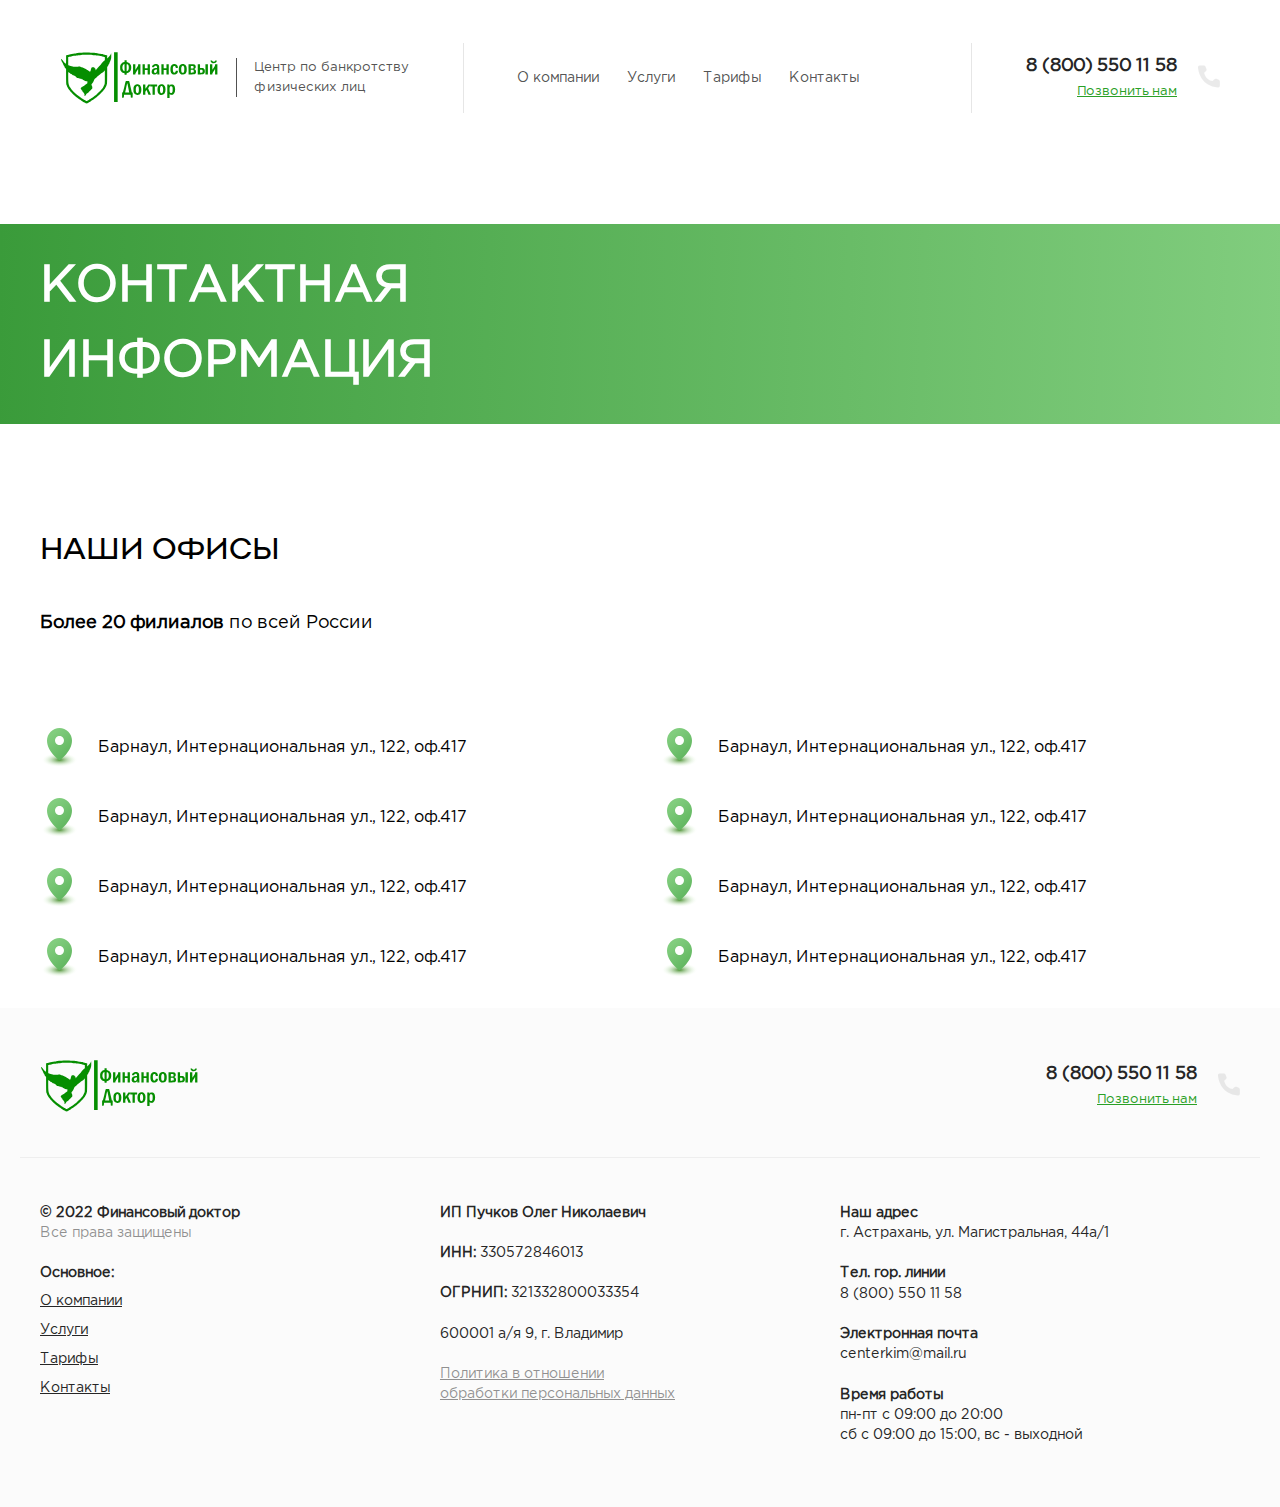
==== contacts.html @ b9d4ef0c "add new pages" ====
<!doctype html>
<html lang="ru">

<head>
    <meta charset="UTF-8">
    <meta name="viewport" content="width=device-width, user-scalable=no, initial-scale=1.0, maximum-scale=1.0, minimum-scale=1.0">
    <meta http-equiv="X-UA-Compatible" content="ie=edge">
    <link rel="stylesheet" href="css/style.css?_v=20221016235415">
    <link rel="stylesheet" href="css/fancybox.css?_v=20221016235415">
    <title>Главная</title>

</head>

<body>


    <div class="wrapper">
        <header class="header">
            <div class="header__container container">
                <a href="/" class="header__logo logo">
                    <img src="images/logo.svg" alt="">
                </a>
                <p class="header__label">Центр по банкротству
                    <br>физических лиц
                </p>
                <div class="header__menu menu">
                    <div class="menu__content">
                        <nav class="menu__body">
                            <ul class="menu__list">
                                <li class="menu__item">
                                    <a href="" class="menu__link">О компании</a>
                                </li>
                                <li class="menu__item">
                                    <a href="" class="menu__link">Услуги</a>
                                </li>
                                <li class="menu__item">
                                    <a href="" class="menu__link">Тарифы</a>
                                </li>
                                <li class="menu__item">
                                    <a href="" class="menu__link">Контакты</a>
                                </li>
                            </ul>
                        </nav>
                    </div>
                </div>
                <div class="header__phone phone" data-da=".menu__content,991.98,last">
                    <div class="phone__content">
                        <a href="tel:88005501158" class="phone__item">8 (800) 550 11 58</a>
                        <a href="" class="phone__callback">Позвонить нам</a>
                    </div>
                    <div class="phone__icon">
                        <svg>
                            <use xlink:href="images/icons/icons.svg#phone"></use>
                        </svg>
                    </div>
                </div>
                <button type="button" class="icon-menu">
                    <span></span>
                    <span></span>
                    <span></span>
                </button>
            </div>
        </header>

        <main class="page">
            <div class="intro">
                <div class="intro__body">
                    <div class="intro__container container">
                        <h1 class="intro__title">контактная
                            <br>информация
                        </h1>
                    </div>
                </div>
            </div>
            <section class="our-offices">
                <div class="our-offices__container container">
                    <h2 class="our-offices__title medium-title">НАШИ ОФИСЫ</h2>
                    <p class="our-offices__text">
                        <b>Более 20 филиалов</b> по всей России
                    </p>
                    <div class="our-offices__row">
                        <div class="our-offices__column">
                            <div class="our-offices__item item-our-offices">
                                <div class="item-our-offices__icon">
                                    <img src="images/icons/location.svg" alt="">
                                </div>
                                <p class="item-our-offices__text">Барнаул, Интернациональная ул., 122, оф.417</p>
                            </div>
                            <div class="our-offices__item item-our-offices">
                                <div class="item-our-offices__icon">
                                    <img src="images/icons/location.svg" alt="">
                                </div>
                                <p class="item-our-offices__text">Барнаул, Интернациональная ул., 122, оф.417</p>
                            </div>
                            <div class="our-offices__item item-our-offices">
                                <div class="item-our-offices__icon">
                                    <img src="images/icons/location.svg" alt="">
                                </div>
                                <p class="item-our-offices__text">Барнаул, Интернациональная ул., 122, оф.417</p>
                            </div>
                            <div class="our-offices__item item-our-offices">
                                <div class="item-our-offices__icon">
                                    <img src="images/icons/location.svg" alt="">
                                </div>
                                <p class="item-our-offices__text">Барнаул, Интернациональная ул., 122, оф.417</p>
                            </div>
                        </div>
                        <div class="our-offices__column">
                            <div class="our-offices__item item-our-offices">
                                <div class="item-our-offices__icon">
                                    <img src="images/icons/location.svg" alt="">
                                </div>
                                <p class="item-our-offices__text">Барнаул, Интернациональная ул., 122, оф.417</p>
                            </div>
                            <div class="our-offices__item item-our-offices">
                                <div class="item-our-offices__icon">
                                    <img src="images/icons/location.svg" alt="">
                                </div>
                                <p class="item-our-offices__text">Барнаул, Интернациональная ул., 122, оф.417</p>
                            </div>
                            <div class="our-offices__item item-our-offices">
                                <div class="item-our-offices__icon">
                                    <img src="images/icons/location.svg" alt="">
                                </div>
                                <p class="item-our-offices__text">Барнаул, Интернациональная ул., 122, оф.417</p>
                            </div>
                            <div class="our-offices__item item-our-offices">
                                <div class="item-our-offices__icon">
                                    <img src="images/icons/location.svg" alt="">
                                </div>
                                <p class="item-our-offices__text">Барнаул, Интернациональная ул., 122, оф.417</p>
                            </div>
                        </div>
                    </div>
                </div>
            </section>
        </main>
        <div class="footer">
            <div class="footer__top top-footer">
                <div class="top-footer__container container">
                    <a href="" class="top-footer__logo logo">
                        <img src="images/logo.svg" alt="">
                    </a>
                    <div class="top-footer__phone phone">
                        <div class="phone__content">
                            <a href="tel:88005501158" class="phone__item">8 (800) 550 11 58</a>
                            <a href="" class="phone__callback">Позвонить нам</a>
                        </div>
                        <div class="phone__icon">
                            <svg>
                                <use xlink:href="images/icons/icons.svg#phone"></use>
                            </svg>
                        </div>
                    </div>
                </div>
            </div>
            <div class="footer__main main-footer">
                <div class="main-footer__container container">
                    <div class="main-footer__column">
                        <p class="main-footer__copy">
                            <span>© 2022 Финансовый доктор</span>
                            <br>
                            Все права защищены
                        </p>
                        <div class="main-footer__menu menu-footer">
                            <div class="menu-footer__label">Основное:</div>
                            <ul class="menu-footer__list">
                                <li class="menu-footer__item">
                                    <a href="" class="menu-footer__link">О компании</a>
                                </li>
                                <li class="menu-footer__item">
                                    <a href="" class="menu-footer__link">Услуги</a>
                                </li>
                                <li class="menu-footer__item">
                                    <a href="" class="menu-footer__link">Тарифы</a>
                                </li>
                                <li class="menu-footer__item">
                                    <a href="" class="menu-footer__link">Контакты</a>
                                </li>
                            </ul>
                        </div>
                    </div>
                    <div class="main-footer__column">
                        <div class="main-footer__info main-footer__info_column info-footer">
                            <div class="info-footer__item info-footer__item_visible">
                                <span>ИП Пучков Олег Николаевич</span>
                            </div>
                            <div class="info-footer__items">
                                <div class="info-footer__item info-footer__item_visible">
                                    <span>ИНН:</span> 330572846013
                                </div>
                                <div class="info-footer__item info-footer__item_visible">
                                    <span>ОГРНИП:</span> 321332800033354
                                </div>
                            </div>
                            <div class="info-footer__item info-footer__item_visible">600001 а/я 9, г. Владимир</div>
                            <a href="" class="info-footer__politics">Политика в отношении
                                <br>обработки персональных данных
                            </a>
                        </div>
                    </div>
                    <div class="main-footer__column">
                        <div class="main-footer__info info-footer">
                            <div class="info-footer__column">
                                <div class="info-footer__item">
                                    <span>Наш адрес</span>
                                    <br>
                                    г. Астрахань, ул. Магистральная, 44а/1
                                </div>
                                <div class="info-footer__item">
                                    <span>Тел. гор. линии</span>
                                    <br>
                                    8 (800) 550 11 58
                                </div>
                            </div>

                            <div class="info-footer__column">
                                <div class="info-footer__item">
                                    <span>Электронная почта</span>
                                    <br>
                                    centerkim@mail.ru
                                </div>
                                <div class="info-footer__item">
                                    <span>Время работы</span>
                                    <br>
                                    пн-пт с 09:00 до 20:00
                                    <br>
                                    сб с 09:00 до 15:00, вс - выходной
                                </div>
                            </div>


                        </div>
                    </div>
                </div>

            </div>
        </div>

    </div>
    <div class="overlay">
        <div class="modal" data-modal="personal-data">
            <div class="modal__wrapper">
                <div class="modal__close modal-close">
                    <span></span>
                </div>
                <div class="modal__content">
                    <h4 class="modal__title title title">Заполните ваши персональные
                        <br>контактные данные
                    </h4>
                    <div class="modal__phone phone-modal">
                        <div class="phone-modal__image">
                            <img src="images/popup/phone.png" alt="">
                        </div>
                        <p class="phone-modal__text">и наш менеджер свяжется с вами для уточнения деталей</p>
                    </div>
                    <form action="#" class="modal__form form-modal">
                        <div class="form-modal__input input">
                            <div class="input__icon">
                                <svg>
                                    <use xlink:href="images/icons/icons.svg#user"></use>
                                </svg>
                            </div>
                            <input placeholder="Ваше имя" type="text">
                        </div>
                        <div class="form-modal__input input">
                            <div class="input__icon">
                                <svg>
                                    <use xlink:href="images/icons/icons.svg#phone"></use>
                                </svg>
                            </div>
                            <input placeholder="Ваш телефон" type="tel">
                        </div>
                        <button type="submit" class="form-modal__button button">Оставить заявку</button>
                        <label class="form-modal__checkbox checkbox">
                            <input type="checkbox">
                            <span>Нажимая на кнопку, вы соглашаетесь на бработку персональных данных.</span>
                        </label>

                    </form>
                </div>
            </div>

        </div>
    </div>
    <script src="js/script.js?_v=20221016235415"></script>
</body>

</html>
---- css/style.css ----
body {
  font-size: 16px;
  color: #262626;
  font-family: "Gotham Pro";
  background: #fff;
}

body.lock {
  overflow: hidden;
}

.wrapper {
  display: -webkit-box;
  display: -ms-flexbox;
  display: flex;
  -webkit-box-orient: vertical;
  -webkit-box-direction: normal;
  -ms-flex-direction: column;
  flex-direction: column;
  min-height: 100%;
}

.stroke svg {
  fill: none !important;
}

.container {
  max-width: 1240px;
  margin: 0 auto;
  padding-left: 20px;
  padding-right: 20px;
}

.header,
.footer {
  -webkit-box-flex: 0;
  -ms-flex: 0 0 auto;
  flex: 0 0 auto;
}

.page {
  -webkit-box-flex: 1;
  -ms-flex: 1 1 auto;
  flex: 1 1 auto;
  overflow: hidden;
}

*::-moz-selection {
  background: #2AA026;
  color: #fff;
}

*::selection {
  background: #2AA026;
  color: #fff;
}

img {
  pointer-events: none;
}

.fancybox__content :focus:not(.carousel__button.is-close) {
  outline: none !important;
}

@font-face {
  font-family: "Copyright House Industries";
  src: local("CopyrightHouseIndustries"), url("../fonts/CopyrightHouseIndustries.woff2") format("woff2"), url("../fonts/CopyrightHouseIndustries.woff") format("woff");
  font-weight: 400;
  font-style: normal;
  font-display: swap;
}

@font-face {
  font-family: "Gotham Pro";
  src: local("GothamPro-Bold"), url("../fonts/GothamPro-Bold.woff2") format("woff2"), url("../fonts/GothamPro-Bold.woff") format("woff");
  font-weight: 400;
  font-style: normal;
  font-display: swap;
}

@font-face {
  font-family: "Gotham Pro";
  src: local("GothamPro-Medium"), url("../fonts/GothamPro-Medium.woff2") format("woff2"), url("../fonts/GothamPro-Medium.woff") format("woff");
  font-weight: 400;
  font-style: normal;
  font-display: swap;
}

@font-face {
  font-family: "Gotham Pro";
  src: local("GothamPro-Regular"), url("../fonts/GothamPro-Regular.woff2") format("woff2"), url("../fonts/GothamPro-Regular.woff") format("woff");
  font-weight: 400;
  font-style: normal;
  font-display: swap;
}

@font-face {
  font-family: "NAMU";
  src: local("NAMU-1850"), url("../fonts/NAMU-1850.woff2") format("woff2"), url("../fonts/NAMU-1850.woff") format("woff");
  font-weight: 400;
  font-style: normal;
  font-display: swap;
}

* {
  padding: 0;
  margin: 0;
  border: 0;
}

*,
*:before,
*:after {
  -webkit-box-sizing: border-box;
  box-sizing: border-box;
}

:focus,
:active {
  outline: none;
}

a:focus,
a:active {
  outline: none;
}

nav,
footer,
header,
aside {
  display: block;
}

html,
body {
  height: 100%;
  width: 100%;
  font-size: 100%;
  line-height: 1;
  font-size: 14px;
  -ms-text-size-adjust: 100%;
  -moz-text-size-adjust: 100%;
  -webkit-text-size-adjust: 100%;
}

input,
button,
textarea {
  font-family: inherit;
}

input::-ms-clear {
  display: none;
}

button {
  cursor: pointer;
  background: none;
}

button::-moz-focus-inner {
  padding: 0;
  border: 0;
}

a,
a:visited {
  text-decoration: none;
}

a:hover {
  text-decoration: none;
}

ul li {
  list-style: none;
}

img {
  vertical-align: top;
}

h1,
h2,
h3,
h4,
h5,
h6 {
  font-size: inherit;
  font-weight: 400;
}

a {
  color: inherit;
}

.button {
  display: -webkit-inline-box;
  display: -ms-inline-flexbox;
  display: inline-flex;
  -webkit-box-align: center;
  -ms-flex-align: center;
  align-items: center;
  -webkit-box-pack: center;
  -ms-flex-pack: center;
  justify-content: center;
  text-align: center;
  -webkit-box-shadow: inset 0px -2.87572px 10.7839px rgba(255, 255, 255, 0.1), inset 2.87572px 0px 10.7839px rgba(255, 255, 255, 0.1), inset -2.87572px 0px 10.7839px rgba(255, 255, 255, 0.1), inset 0px 2.87572px 10.7839px rgba(255, 255, 255, 0.1), 0 8px 0 #47A346;
  box-shadow: inset 0px -2.87572px 10.7839px rgba(255, 255, 255, 0.1), inset 2.87572px 0px 10.7839px rgba(255, 255, 255, 0.1), inset -2.87572px 0px 10.7839px rgba(255, 255, 255, 0.1), inset 0px 2.87572px 10.7839px rgba(255, 255, 255, 0.1), 0 8px 0 #47A346;
  text-transform: uppercase;
  min-height: 96px;
  position: relative;
  border-radius: 10px;
  padding: 0 51px;
  font-size: 16px;
  line-height: 15px;
  position: relative;
  color: #FFFFFF;
  -webkit-transition: all 0.3s ease 0s;
  transition: all 0.3s ease 0s;
}

.button span {
  position: relative;
  z-index: 3;
}

.button::before {
  content: "";
  border-radius: 10px;
  -webkit-transition: all 0.4s ease 0s;
  transition: all 0.4s ease 0s;
  position: absolute;
  top: 0;
  left: 0;
  width: 100%;
  height: 100%;
  background: linear-gradient(152.78deg, #81CD7E 16.98%, #3A9B3A 107.2%);
}

.button_big {
  padding: 0 50px;
}

.button_small {
  min-height: 70px;
}

.text {
  line-height: 145%;
}

.text p {
  line-height: 145%;
}

.text b {
  font-weight: 700;
}

.title {
  font-size: 40px;
  line-height: 140%;
  font-weight: 700;
}

.medium-title {
  font-family: "NAMU";
  font-size: 30px;
  text-transform: uppercase;
  line-height: 150%;
  color: #000000;
}

.top-block {
  text-align: center;
}

.top-block__title {
  display: inline-block;
  line-height: 135%;
  font-weight: 700;
  font-size: 40px;
  margin-bottom: 16px;
}

.top-block__title b {
  font-weight: 400;
  font-size: 50px;
  font-family: "Copyright House Industries";
  color: #2AA026;
}

.top-block__title span {
  position: relative;
  display: inline-block;
}

.top-block__title span::before,
.top-block__title span::after {
  content: "";
  width: 93px;
  height: 2px;
  position: absolute;
  top: calc(50% - 1px);
  background: rgba(42, 160, 38, 0.2);
}

.top-block__title span::before {
  left: -39px;
  -webkit-transform: translate(-100%, 0);
  transform: translate(-100%, 0);
}

.top-block__title span::after {
  right: -39px;
  -webkit-transform: translate(100%, 0);
  transform: translate(100%, 0);
}

.top-block__title_left span::before {
  display: none;
}

.top-block__title_left span::after {
  width: 162px !important;
  -webkit-transform: translate(100%, 0) !important;
  transform: translate(100%, 0) !important;
  right: -18px !important;
  left: auto !important;
}

.top-block__description {
  font-size: 18px;
  line-height: 150%;
}

.logo img {
  width: 159px;
  height: 52px;
  -o-object-fit: contain;
  object-fit: contain;
}

.phone {
  display: -webkit-inline-box;
  display: -ms-inline-flexbox;
  display: inline-flex;
  -webkit-box-align: center;
  -ms-flex-align: center;
  align-items: center;
}

.phone__content {
  display: -webkit-box;
  display: -ms-flexbox;
  display: flex;
  -webkit-box-orient: vertical;
  -webkit-box-direction: normal;
  -ms-flex-direction: column;
  flex-direction: column;
  -webkit-box-align: end;
  -ms-flex-align: end;
  align-items: flex-end;
  margin-right: 20px;
}

.phone__item {
  display: inline-block;
  font-size: 18px;
  font-weight: 700;
  margin-bottom: 10px;
  -webkit-transition: all 0.3s ease 0s;
  transition: all 0.3s ease 0s;
}

.phone__callback {
  font-size: 13px;
  text-decoration: underline;
  color: #2AA026;
}

.phone__icon svg {
  width: 23px;
  height: 23px;
  opacity: 0.3;
  fill: rgba(38, 38, 38, 0.3);
}

.header__container {
  background: #fff;
  border-radius: 10px;
  min-height: 115px;
  display: -webkit-box;
  display: -ms-flexbox;
  display: flex;
  -webkit-box-align: center;
  -ms-flex-align: center;
  align-items: center;
  position: absolute;
  top: 20px;
  left: 50%;
  -webkit-transform: translate(-50%, 0);
  transform: translate(-50%, 0);
  z-index: 35;
  width: calc(100% - 40px);
  height: auto;
}

.header__logo {
  position: relative;
  z-index: 50;
  margin-right: 17px;
}

.header__phone {
  position: relative;
  z-index: 30;
}

.menu__link {
  font-size: 14px;
  -webkit-transition: all 0.3s ease 0s;
  transition: all 0.3s ease 0s;
  color: rgba(38, 38, 38, 0.8);
}

.icon-menu {
  display: none;
}

.advantages {
  margin-bottom: 106px;
  position: relative;
  z-index: 30;
}

.advantages__item {
  padding: 25px 30px;
  background: #FFFFFF;
  border-radius: 10px 10px 0px 0px;
}

.advantages__title {
  font-size: 18px;
  line-height: 150%;
  margin-bottom: 9px;
  font-weight: 700;
  background: url("../images/icons/lines.svg") 0 50% no-repeat;
  background-size: 19px 13px;
  padding-left: 31px;
}

.steps {
  position: relative;
}

.steps::before {
  content: "";
  position: absolute;
  top: 150px;
  left: 0;
  z-index: 5;
  width: 100%;
  height: 280px;
  background: -webkit-gradient(linear, left top, left bottom, from(#FFFFFF), to(rgba(255, 255, 255, 0)));
  background: linear-gradient(180deg, #FFFFFF 0%, rgba(255, 255, 255, 0) 100%);
  -webkit-transform: matrix(1, 0, 0, -1, 0, 0);
  transform: matrix(1, 0, 0, -1, 0, 0);
}

.steps__container {
  max-width: 1640px;
  position: relative;
  z-index: 6;
  border-radius: 10px;
  background: #FBFBFB;
  padding-top: 100px;
}

.steps__top {
  margin-bottom: 60px;
}

.steps__top .top-block__description {
  max-width: 746px;
  margin: 0 auto;
}

.steps__item {
  padding-left: 24px;
  padding-right: 24px;
  margin-bottom: 73px;
}

.item-steps {
  -webkit-box-flex: 0;
  -ms-flex: 0 1 20%;
  flex: 0 1 20%;
  min-width: 220px;
  text-align: center;
}

.item-steps__icon {
  margin: 0 auto 20px auto;
  width: 100px;
  overflow: hidden;
  height: 100px;
  border-radius: 10px;
  background: linear-gradient(145.62deg, #81CD7E 20.31%, #3A9B3A 161.24%);
  -webkit-box-shadow: inset 0px -4px 15px rgba(255, 255, 255, 0.1), inset 4px 0px 15px rgba(255, 255, 255, 0.1), inset -4px 0px 15px rgba(255, 255, 255, 0.1), inset 0px 4px 15px rgba(255, 255, 255, 0.1);
  box-shadow: inset 0px -4px 15px rgba(255, 255, 255, 0.1), inset 4px 0px 15px rgba(255, 255, 255, 0.1), inset -4px 0px 15px rgba(255, 255, 255, 0.1), inset 0px 4px 15px rgba(255, 255, 255, 0.1);
}

.item-steps__icon img {
  width: 100px;
  height: 100px;
  -o-object-fit: cover;
  object-fit: cover;
}

.item-steps__number {
  font-size: 18px;
  line-height: 150%;
  margin-bottom: 5px;
  font-weight: 700;
}

.item-steps__text {
  margin: 0 auto;
  max-width: 205px;
}

.bottom-steps {
  margin: 0 auto;
  padding: 65px 46px 39px;
  text-align: center;
  background: #F7F7F7;
}

.bottom-steps::before {
  content: "";
  position: absolute;
  border-radius: 5px;
  background: #FBFBFB;
  width: 81px;
  height: 82px;
  top: 0;
  left: 50%;
  -webkit-transform: translate(-50%, -50%);
  transform: translate(-50%, -50%);
}

.bottom-steps__icon {
  width: 60px;
  height: 60px;
  display: -webkit-inline-box;
  display: -ms-inline-flexbox;
  display: inline-flex;
  -webkit-box-pack: center;
  -ms-flex-pack: center;
  justify-content: center;
  -webkit-box-align: center;
  -ms-flex-align: center;
  align-items: center;
  position: absolute;
  z-index: 2;
  left: 50%;
  top: 0;
  -webkit-transform: translate(-50%, -50%);
  transform: translate(-50%, -50%);
  border-radius: 5px;
  background: linear-gradient(145.62deg, #81CD7E 20.31%, #3A9B3A 161.24%);
}

.bottom-steps__icon svg {
  color: #fff;
  width: 27px;
  height: 28px;
}

.bottom-steps__title {
  font-size: 20px;
  line-height: 140%;
  font-family: "NAMU";
  margin-bottom: 12px;
}

.bottom-steps__text {
  line-height: 150%;
  max-width: 533px;
  margin: 0 auto;
}

.location {
  position: relative;
}

.location__container {
  padding-top: 145px;
}

.location__top {
  margin-bottom: 50px;
}

.location__top .top-block__description {
  max-width: 557px;
  margin: 0 auto;
}

.location__top .top-block__title span::before,
.location__top .top-block__title span::after {
  top: 66px;
}

.location__top .top-block__title span::before {
  left: 32px;
}

.location__top .top-block__title span::after {
  right: 32px;
}

.location__map {
  margin-bottom: 30px;
}

.location__map img {
  width: 100%;
  height: auto;
}

.location__item {
  -webkit-box-flex: 0;
  -ms-flex: 0 1 250px;
  flex: 0 1 250px;
  min-height: 300px;
}

.item-location__body {
  min-height: 300px;
  position: relative;
  padding-top: 55px;
  background: #F9F9F9;
  height: 100%;
  text-align: center;
  border-radius: 10px;
}

.item-location__body::before {
  content: "";
  position: absolute;
  top: 0;
  width: 60px;
  height: 60px;
  left: 50%;
  background: #fff;
  border-radius: 2px;
  -webkit-transform: translate(-50%, -50%);
  transform: translate(-50%, -50%);
}

.item-location__icon {
  position: absolute;
  left: 50%;
  top: 0;
  -webkit-transform: translate(-50%, -50%);
  transform: translate(-50%, -50%);
  width: 44px;
  height: 44px;
  background: #FCFCFC;
  border-radius: 2px;
  display: -webkit-inline-box;
  display: -ms-inline-flexbox;
  display: inline-flex;
  -webkit-box-pack: center;
  -ms-flex-pack: center;
  justify-content: center;
  -webkit-box-align: center;
  -ms-flex-align: center;
  align-items: center;
}

.item-location__icon img {
  width: 27px;
  height: 27px;
}

.item-location__label {
  text-transform: uppercase;
  opacity: 0.3;
  line-height: 150%;
  margin-bottom: 10px;
  font-size: 15px;
}

.item-location__number {
  font-family: "Copyright House Industries";
  font-size: 60px;
  font-size: 60px;
  color: #2AA026;
  display: inline-block;
  margin-bottom: 1px;
  position: relative;
}

.item-location__number::before,
.item-location__number::after {
  content: "";
  position: absolute;
  background: rgba(42, 160, 38, 0.2);
  top: 50%;
  -webkit-transform: translate(0, -50%);
  transform: translate(0, -50%);
  height: 1px;
  width: 33px;
}

.item-location__number::before {
  left: -21px;
  -webkit-transform: translate(-100%, -50%);
  transform: translate(-100%, -50%);
}

.item-location__number::after {
  -webkit-transform: translate(100%, -50%);
  transform: translate(100%, -50%);
  right: -21px;
}

.item-location__text {
  line-height: 150%;
  font-size: 18px;
  font-size: 18px;
}

.footer {
  background: #FBFBFB;
  position: relative;
  z-index: 7;
  padding: 52px 0 42px 0;
}

.footer__top {
  margin-bottom: 45px;
}

.top-footer__container {
  padding-bottom: 45px;
  border-bottom: 1px solid rgba(0, 0, 0, 0.05);
}

.top-footer__logo {
  display: inline-block;
}

.main-footer__copy {
  color: rgba(38, 38, 38, 0.5);
  margin-bottom: 30px;
  line-height: 145%;
}

.main-footer__copy span {
  font-weight: 700;
  opacity: 1;
  color: #262626;
}

.main-footer__info_column {
  -webkit-box-orient: vertical;
  -webkit-box-direction: normal;
  -ms-flex-direction: column;
  flex-direction: column;
}

.menu-footer__label {
  line-height: 145%;
  font-weight: 700;
  margin-bottom: 10px;
}

.menu-footer__item {
  margin-bottom: 15px;
}

.menu-footer__item:last-child {
  margin: 0;
}

.menu-footer__link {
  text-decoration: underline;
}

.info-footer__item {
  margin-bottom: 20px;
  line-height: 145%;
}

.info-footer__item span {
  font-weight: 700;
}

.info-footer__items {
  margin-bottom: 20px;
}

.info-footer__items:last-child {
  margin: 0;
}

.info-footer__politics {
  color: rgba(38, 38, 38, 0.5);
  text-decoration: underline;
  line-height: 145%;
}

.debts__container {
  background: #FBFBFB;
  padding-top: 150px;
  padding-bottom: 120px;
  border-radius: 10px;
  max-width: 1640px;
}

.debts__body {
  max-width: 1240px;
  margin: 0 auto;
}

.debts__top {
  position: relative;
  display: -webkit-box;
  display: -ms-flexbox;
  display: flex;
  -webkit-box-pack: justify;
  -ms-flex-pack: justify;
  justify-content: space-between;
  margin-bottom: 120px;
}

.debts__label {
  font-family: "Copyright House Industries";
  font-style: normal;
  font-weight: 400;
  font-size: 20px;
  line-height: 24px;
  color: #2AA026;
}

.debts__action {
  -ms-flex-item-align: start;
  align-self: flex-start;
  display: -webkit-box;
  display: -ms-flexbox;
  display: flex;
}

.debts__button {
  -ms-flex-item-align: start;
  align-self: flex-start;
}

.debts__column {
  -webkit-box-flex: 0;
  -ms-flex: 0 1 33.333%;
  flex: 0 1 33.333%;
}

.item-debts__body {
  background: #fff;
  position: relative;
  height: 100%;
  padding-top: 80px;
  padding-bottom: 10px;
}

.item-debts__image {
  -webkit-transform: translate(0, -50%);
  transform: translate(0, -50%);
  position: absolute;
  top: 0;
  left: 56px;
  width: 200px;
  height: 100px;
  border-radius: 100px;
  background: #EEF4F9;
  margin-bottom: 27px;
}

.item-debts__image img {
  position: absolute;
  right: 0;
  bottom: 0;
  width: auto;
  height: auto;
}

.item-debts__text {
  line-height: 150%;
  font-size: 22px;
  padding-left: 31px;
  background: url("../images/icons/lines.svg") 0 6px no-repeat;
  background-size: 19px 13px;
  font-weight: 700;
  margin-left: 56px;
  text-align: left;
}

.results__container {
  text-align: center;
  padding-top: 150px;
  padding-bottom: 90px;
}

.results__top {
  text-align: center;
  display: inline-block;
  position: relative;
  margin-bottom: 90px;
  margin-bottom: 90px;
}

.results__description {
  font-size: 18px;
  line-height: 150%;
}

.results__items {
  display: -webkit-box;
  display: -ms-flexbox;
  display: flex;
}

.results__item {
  margin-bottom: 78px;
}

.item-results {
  text-align: left;
}

.item-results__body {
  position: relative;
  width: 290px;
  padding: 25px 42px 38px;
  background: #FBFBFB;
  border-radius: 10px;
}

.item-results__number {
  position: absolute;
  right: 34px;
  top: 0;
  -webkit-transform: translate(0, -50%);
  transform: translate(0, -50%);
  min-width: 66px;
  min-height: 66px;
  display: -webkit-inline-box;
  display: -ms-inline-flexbox;
  display: inline-flex;
  -webkit-box-pack: center;
  -ms-flex-pack: center;
  justify-content: center;
  -webkit-box-align: center;
  -ms-flex-align: center;
  align-items: center;
  color: #fff;
  text-align: center;
  border-radius: 5px;
  font-family: "Copyright House Industries";
  font-size: 42px;
  line-height: 140%;
  background: linear-gradient(145.62deg, #81CD7E 20.31%, #3A9B3A 161.24%);
  -webkit-box-shadow: inset 0px -4px 15px rgba(255, 255, 255, 0.1), inset 4px 0px 15px rgba(255, 255, 255, 0.1), inset -4px 0px 15px rgba(255, 255, 255, 0.1), inset 0px 4px 15px rgba(255, 255, 255, 0.1);
  box-shadow: inset 0px -4px 15px rgba(255, 255, 255, 0.1), inset 4px 0px 15px rgba(255, 255, 255, 0.1), inset -4px 0px 15px rgba(255, 255, 255, 0.1), inset 0px 4px 15px rgba(255, 255, 255, 0.1);
}

.item-results__title {
  line-height: 150%;
  font-size: 18px;
  font-weight: 700;
  margin-bottom: 15px;
}

.main-block__body {
  min-height: 896px;
  background: url("../images/intro/bg.jpg") 0 bottom/cover no-repeat;
}

.main-block__container {
  min-height: 896px;
  position: relative;
  padding-top: 135px;
  padding-bottom: 300px;
  display: -webkit-box;
  display: -ms-flexbox;
  display: flex;
  -webkit-box-orient: vertical;
  -webkit-box-direction: normal;
  -ms-flex-direction: column;
  flex-direction: column;
}

.main-block__content {
  max-width: 600px;
  -webkit-box-flex: 1;
  -ms-flex: 1 1 auto;
  flex: 1 1 auto;
}

.main-block__title {
  margin-bottom: 30px;
  font-weight: 700;
  line-height: 140%;
  font-size: 50px;
}

.main-block__title span {
  font-family: "Copyright House Industries";
  font-weight: 400;
  font-size: 55px;
  color: #2AA026;
}

.main-block__title::after {
  content: "";
  display: inline-block;
  width: 263px;
  background: rgba(42, 160, 38, 0.16);
  height: 3px;
  position: relative;
  bottom: 10px;
  margin-left: 19px;
}

.main-block__save {
  margin-bottom: 38px;
}

.main-block__button {
  margin-bottom: 27px;
}

.main-block__label {
  font-size: 15px;
  line-height: 155%;
  color: rgba(50, 50, 50, 0.7);
}

.main-block__label span {
  -webkit-text-decoration-line: underline;
  text-decoration-line: underline;
}

.main-block__image {
  position: absolute;
  bottom: 0;
  right: -30px;
  width: 1035px;
  height: 850px;
}

.main-block__image img {
  width: 100%;
  height: 100%;
  -o-object-fit: contain;
  object-fit: contain;
}

.save-main-block {
  display: -webkit-box;
  display: -ms-flexbox;
  display: flex;
  -webkit-box-align: center;
  -ms-flex-align: center;
  align-items: center;
}

.save-main-block__image img {
  width: 150px;
  height: auto;
}

.save-main-block__text {
  line-height: 150%;
  font-size: 18px;
}

.problem {
  position: relative;
  overflow: hidden;
}

.problem::before {
  content: "";
  position: absolute;
  bottom: -330px;
  left: 0;
  height: 550px;
  width: 100%;
  background: url("../images/problem/bushes.png") 0 -80px no-repeat;
  background-size: cover;
  z-index: 4;
}

.problem__container {
  position: relative;
  z-index: 3;
}

.problem__phone {
  background: url("../images/problem/phone.png") 0 0/contain no-repeat;
  position: absolute;
  left: 38%;
  bottom: -450px;
  width: 800px;
  height: 1000px;
}

.problem__container {
  padding-bottom: 127px;
}

.problem__play {
  position: relative;
  width: 100%;
  height: 100%;
}

.problem__play span {
  position: relative;
  width: 100%;
  height: 100%;
  display: block;
}

.problem__play span::before {
  -webkit-transition: all 0.3s ease 0s;
  transition: all 0.3s ease 0s;
  content: "";
  width: 428px;
  height: 428px;
  position: absolute;
  top: -69px;
  left: 58px;
  -webkit-transform: translate(-50%, -50%);
  transform: translate(-50%, -50%);
  border-radius: 50%;
  border: 1px solid rgba(42, 160, 38, 0.1);
  z-index: 4;
}

.problem__play span::after {
  -webkit-transition: all 0.3s ease 0s;
  transition: all 0.3s ease 0s;
  content: "";
  width: 246px;
  height: 256px;
  position: absolute;
  top: -69px;
  left: 58px;
  -webkit-transform: translate(-50%, -50%);
  transform: translate(-50%, -50%);
  border-radius: 50%;
  border: 1px solid rgba(42, 160, 38, 0.1);
  z-index: 4;
}

.problem__play a {
  width: 428px;
  height: 428px;
  position: absolute;
  -webkit-transform: translate(-50%, -50%);
  transform: translate(-50%, -50%);
  left: 59%;
  top: 45%;
}

.problem__play a::before {
  -webkit-transition: all 0.3s ease 0s;
  transition: all 0.3s ease 0s;
  content: "";
  display: inline-block;
  background: url("../images/problem/play.png") 0 0/contain no-repeat;
  width: 130px;
  height: 130px;
  -o-object-fit: contain;
  object-fit: contain;
}

.problem__content {
  position: relative;
  z-index: 4;
  max-width: 450px;
}

.problem__top {
  text-align: left;
}

.problem__text p {
  font-size: 18px;
  line-height: 160%;
  margin-bottom: 15px;
}

.problem__text p:last-child {
  margin: 0;
}

.block-problem {
  max-width: 311px;
  width: 100%;
  background: #FCFCFC;
  border-radius: 10px;
  position: relative;
  z-index: 4;
  margin-left: 20px;
}

.block-problem__text {
  padding: 28px 34px 0;
  margin-bottom: 5px;
  font-size: 18px;
  line-height: 160%;
}

.block-problem__image img {
  width: 279px;
  height: 258px;
  -o-object-fit: contain;
  object-fit: contain;
}

.new-life {
  position: relative;
  z-index: 7;
}

.new-life__body {
  position: relative;
  margin: -38px auto 0 auto;
  border-radius: 10px;
  max-width: 1640px;
  padding: 120px 20px;
  background: url("../images/new-life/book.png") left bottom/78% auto no-repeat #FBFBFB;
}

.block-new-life__top .top-block__title {
  font-family: "NAMU";
  font-weight: 400;
  margin-bottom: 25px;
}

.block-new-life__top .top-block__title {
  max-width: 517px;
}

.block-new-life__bottom {
  display: -webkit-box;
  display: -ms-flexbox;
  display: flex;
  -webkit-box-align: center;
  -ms-flex-align: center;
  align-items: center;
}

.block-new-life__image {
  -webkit-box-flex: 0;
  -ms-flex: 0 0 220px;
  flex: 0 0 220px;
  width: 220px;
  -ms-flex-item-align: start;
  align-self: flex-start;
  height: 88px;
  background: #EEF4F9;
  border-radius: 100px;
  display: -webkit-box;
  display: -ms-flexbox;
  display: flex;
  margin-right: 24px;
  -webkit-box-pack: end;
  -ms-flex-pack: end;
  justify-content: flex-end;
}

.block-new-life__image img {
  max-width: 100%;
  height: auto;
}

.block-new-life__text {
  font-size: 18px;
  line-height: 150%;
  max-width: 220px;
}

.abilities-new-life__title {
  font-size: 18px;
  line-height: 150%;
  font-weight: 700;
  text-transform: uppercase;
  margin-bottom: 20px;
}

.abilities-new-life__items {
  margin-bottom: 50px;
}

.abilities-new-life__item {
  display: -webkit-box;
  display: -ms-flexbox;
  display: flex;
  -webkit-box-align: center;
  -ms-flex-align: center;
  align-items: center;
  padding: 10px;
  border-radius: 10px;
  margin-bottom: 20px;
}

.abilities-new-life__item:last-child {
  margin: 0;
}

.abilities-new-life__item:nth-child(odd) {
  background: #fff;
}

.abilities-new-life__icon {
  -webkit-box-flex: 0;
  -ms-flex: 0 0 58px;
  flex: 0 0 58px;
  width: 58px;
  height: 58px;
  margin-right: 18px;
  background: linear-gradient(145.62deg, #81CD7E 20.31%, #3A9B3A 161.24%);
  -webkit-box-shadow: inset 0px -4px 15px rgba(255, 255, 255, 0.1), inset 4px 0px 15px rgba(255, 255, 255, 0.1), inset -4px 0px 15px rgba(255, 255, 255, 0.1), inset 0px 4px 15px rgba(255, 255, 255, 0.1);
  box-shadow: inset 0px -4px 15px rgba(255, 255, 255, 0.1), inset 4px 0px 15px rgba(255, 255, 255, 0.1), inset -4px 0px 15px rgba(255, 255, 255, 0.1), inset 0px 4px 15px rgba(255, 255, 255, 0.1);
  border-radius: 5px;
}

.abilities-new-life__icon img {
  max-width: 100%;
  height: auto;
}

.abilities-new-life__button {
  margin-bottom: 23px;
}

.abilities-new-life__label {
  font-size: 14px;
  line-height: 155%;
}

.beginning {
  position: relative;
  min-height: 600px;
}

.beginning::before {
  content: "";
  position: absolute;
  width: 100%;
  height: 200%;
  top: 80%;
  -webkit-transform: translate(-50%, -50%) rotate(-40deg);
  transform: translate(-50%, -50%) rotate(-40deg);
  left: 50%;
  opacity: 0.95;
  background: url("../images/beginning/bg-white.png") right center/contain no-repeat;
}

.beginning__container {
  min-height: 600px;
  position: relative;
}

.beginning__content {
  min-height: 600px;
  display: -webkit-inline-box;
  display: -ms-inline-flexbox;
  display: inline-flex;
  -webkit-box-orient: vertical;
  -webkit-box-direction: normal;
  -ms-flex-direction: column;
  flex-direction: column;
  -webkit-box-align: start;
  -ms-flex-align: start;
  align-items: flex-start;
  text-align: center;
}

.beginning__top {
  margin-bottom: 33px;
}

.beginning__top .top-block__title {
  max-width: 490px;
  margin-right: auto;
  margin-left: auto;
}

.beginning__top .top-block__description {
  max-width: 423px;
  margin-right: auto;
  margin-left: auto;
}

.beginning__button {
  margin: 0 auto;
}

.beginning__butterfly {
  position: absolute;
  top: 85px;
  left: -125px;
}

.beginning__butterfly img {
  -o-object-fit: contain;
  object-fit: contain;
  width: 134px;
  height: 123px;
}

.beginning__man {
  position: absolute;
  bottom: 0;
  right: 0;
  z-index: 2;
}

.beginning__man img {
  width: 704px;
  height: 555px;
  -o-object-fit: contain;
  object-fit: contain;
}

.beginning__bush {
  position: absolute;
  bottom: -70%;
  right: -20%;
}

.beginning__bush img {
  width: 889px;
  height: 821px;
  -o-object-fit: contain;
  object-fit: contain;
}

.experiences {
  background: url("../images/experiences/bg.png") 0 75%/cover no-repeat;
  min-height: 806px;
}

.experiences__container {
  overflow: hidden;
  min-height: 806px;
  position: relative;
  padding-top: 190px;
  padding-bottom: 150px;
}

.experiences__content {
  padding-top: 75px;
  max-width: 507px;
}

.experiences__top {
  text-align: left;
  margin-bottom: 37px;
}

.experiences__top .top-block__title {
  text-align: left;
  margin-bottom: 0;
}

.experiences__image {
  position: absolute;
  bottom: -80px;
  right: 0;
}

.experiences__image img {
  width: 820px;
  height: 791px;
  -o-object-fit: contain;
  object-fit: contain;
}

.experiences__button {
  width: 320px;
}

.contract-experiences {
  display: -webkit-box;
  display: -ms-flexbox;
  display: flex;
}

.contract-experiences__image {
  margin-right: 32px;
}

.contract-experiences__image img {
  width: 120px;
  height: 170px;
}

.contract-experiences__label {
  font-size: 18px;
  line-height: 150%;
  opacity: 0.5;
  margin-bottom: 9px;
}

.contract-experiences__text {
  font-family: "Copyright House Industries";
  font-size: 36px;
  line-height: 119.4444444444%;
  color: #2AA026;
}

.contacts {
  padding-bottom: 130px;
}

.contacts__container {
  max-width: 1450px;
  position: relative;
  z-index: 6;
  background: #fff;
}

.contacts__body {
  width: 100%;
  -webkit-box-align: center;
  -ms-flex-align: center;
  align-items: center;
  min-height: 390px;
  padding: 30px 0;
  max-width: 1240px;
  margin: 0 auto;
  -webkit-transition: all 0.3s ease 0s;
  transition: all 0.3s ease 0s;
}

.block-contacts__title {
  font-size: 40px;
  line-height: 140%;
  margin-bottom: 23px;
  font-weight: 700;
}

.block-contacts__bottom {
  display: -webkit-box;
  display: -ms-flexbox;
  display: flex;
  -webkit-box-align: center;
  -ms-flex-align: center;
  align-items: center;
}

.block-contacts__image {
  -webkit-box-flex: 0;
  -ms-flex: 0 0 121px;
  flex: 0 0 121px;
  height: 57px;
  border-radius: 60px;
  background: #EEF4F9;
  -ms-flex-item-align: start;
  align-self: flex-start;
  margin-right: 23px;
}

.block-contacts__image img {
  max-width: 100%;
  height: auto;
}

.block-contacts__text {
  max-width: 260px;
  font-size: 18px;
  line-height: 155%;
}

.form-contacts__input.focus {
  border-color: #2AA026;
}

.form-contacts__input.focus .input__icon {
  border-color: #2AA026;
}

.form-contacts__input.focus .input__icon svg {
  fill: #2AA026;
}

.form-contacts__input.focus input::-webkit-input-placeholder {
  color: transparent;
}

.form-contacts__input.focus input::-moz-placeholder {
  color: transparent;
}

.form-contacts__input.focus input:-ms-input-placeholder {
  color: transparent;
}

.form-contacts__input.focus input::-ms-input-placeholder {
  color: transparent;
}

.form-contacts__input.focus input::placeholder {
  color: transparent;
}

.input {
  background: #FBFBFB;
  border: 1px solid #F0F0F0;
  border-radius: 10px;
  display: -webkit-box;
  display: -ms-flexbox;
  display: flex;
  -webkit-box-align: center;
  -ms-flex-align: center;
  align-items: center;
  min-height: 96px;
  -webkit-transition: all 0.3s ease 0s;
  transition: all 0.3s ease 0s;
}

.input input {
  font-family: inherit;
  font-size: 20px;
  width: 100%;
  background: transparent;
  height: 56px;
  padding: 0 0 0 27px;
}

.input input::-webkit-input-placeholder {
  font-size: 16px;
  line-height: 145%;
  text-transform: uppercase;
  font-weight: 700;
  color: rgba(38, 38, 38, 0.3);
}

.input input::-moz-placeholder {
  font-size: 16px;
  line-height: 145%;
  text-transform: uppercase;
  font-weight: 700;
  color: rgba(38, 38, 38, 0.3);
}

.input input:-ms-input-placeholder {
  font-size: 16px;
  line-height: 145%;
  text-transform: uppercase;
  font-weight: 700;
  color: rgba(38, 38, 38, 0.3);
}

.input input::-ms-input-placeholder {
  font-size: 16px;
  line-height: 145%;
  text-transform: uppercase;
  font-weight: 700;
  color: rgba(38, 38, 38, 0.3);
}

.input input::placeholder {
  font-size: 16px;
  line-height: 145%;
  text-transform: uppercase;
  font-weight: 700;
  color: rgba(38, 38, 38, 0.3);
}

.input__icon {
  -webkit-transition: all 0.3s ease 0s;
  transition: all 0.3s ease 0s;
  width: 95px;
  height: 56px;
  border-right: 1px solid rgba(38, 38, 38, 0.1);
  display: -webkit-inline-box;
  display: -ms-inline-flexbox;
  display: inline-flex;
  -webkit-box-pack: center;
  -ms-flex-pack: center;
  justify-content: center;
  -webkit-box-align: center;
  -ms-flex-align: center;
  align-items: center;
}

.input__icon svg {
  -webkit-transition: all 0.3s ease 0s;
  transition: all 0.3s ease 0s;
  height: 26px;
  width: 26px;
  fill: #D0D0D0;
}

.checkbox {
  cursor: pointer;
  display: -webkit-box;
  display: -ms-flexbox;
  display: flex;
}

.checkbox input {
  opacity: 0;
  visibility: hidden;
}

.checkbox span {
  font-size: 14px;
  line-height: 145%;
  display: -webkit-box;
  display: -ms-flexbox;
  display: flex;
  width: 230px;
  position: relative;
}

.checkbox span::before {
  content: "";
  display: inline-block;
  width: 20px;
  -webkit-box-flex: 0;
  -ms-flex: 0 0 20px;
  flex: 0 0 20px;
  height: 20px;
  margin-right: 15px;
  -webkit-box-shadow: inset 0px -4px 15px rgba(255, 255, 255, 0.1), inset 4px 0px 15px rgba(255, 255, 255, 0.1), inset -4px 0px 15px rgba(255, 255, 255, 0.1), inset 0px 4px 15px rgba(255, 255, 255, 0.1);
  box-shadow: inset 0px -4px 15px rgba(255, 255, 255, 0.1), inset 4px 0px 15px rgba(255, 255, 255, 0.1), inset -4px 0px 15px rgba(255, 255, 255, 0.1), inset 0px 4px 15px rgba(255, 255, 255, 0.1);
  border-radius: 2px;
  border: 1px solid #81CD7E;
}

.checkbox span::after {
  -webkit-transition: all 0.3s ease 0s;
  transition: all 0.3s ease 0s;
  content: "";
  position: absolute;
  top: 6px;
  -webkit-transform: scale(0);
  transform: scale(0);
  left: 5px;
  width: 11px;
  height: 9px;
  background: url("../images/icons/tick-small.svg") 0 0/contain no-repeat;
}

.checkbox input:checked + span::before {
  background: linear-gradient(145.62deg, #81CD7E 20.31%, #3A9B3A 161.24%);
}

.checkbox input:checked + span::after {
  -webkit-transform: scale(1);
  transform: scale(1);
}

.overlay {
  position: fixed;
  top: 0;
  left: 0;
  width: 100%;
  overflow: auto;
  height: 100%;
  z-index: 999;
  -webkit-transition: all 0.3s ease 0s;
  transition: all 0.3s ease 0s;
  opacity: 0;
  visibility: hidden;
  background: rgba(0, 0, 0, 0.5);
  display: -webkit-box;
  display: -ms-flexbox;
  display: flex;
  -webkit-box-pack: center;
  -ms-flex-pack: center;
  justify-content: center;
  -webkit-box-align: center;
  -ms-flex-align: center;
  align-items: center;
  padding: 20px 40px;
}

.overlay.active {
  opacity: 1;
  visibility: visible;
}

.modal {
  max-height: 100%;
  visibility: hidden;
  opacity: 0;
  width: 100%;
  max-width: 1140px;
}

.modal__wrapper {
  padding: 48px 70px;
  border-radius: 10px;
  background: #fff;
  display: -webkit-box;
  display: -ms-flexbox;
  display: flex;
  -webkit-box-orient: vertical;
  -webkit-box-direction: normal;
  -ms-flex-direction: column;
  flex-direction: column;
  position: relative;
}

.modal__wrapper::before {
  content: "";
  position: absolute;
  right: 0;
  bottom: 0;
  width: 629px;
  height: 680px;
  background: url("../images/popup/popup-image.png") 0 0/cover no-repeat;
}

.modal__title {
  margin-bottom: 30px;
}

.modal.active {
  opacity: 1;
  visibility: visible;
}

.modal__content {
  position: relative;
  z-index: 5;
}

.modal__close {
  width: 40px;
  height: 30px;
  cursor: pointer;
  display: block;
  position: relative;
  -ms-flex-item-align: end;
  align-self: flex-end;
  margin-bottom: 30px;
}

.modal__close::before {
  content: "";
  position: absolute;
  top: 0;
  left: 0;
  width: 100%;
  height: 100%;
  background: transparent;
  z-index: 60;
}

.modal__close span {
  cursor: pointer;
  width: 40px;
  height: 30px;
  position: relative;
  display: block;
}

.modal__close span::before,
.modal__close span::after {
  content: "";
  position: absolute;
  top: 50%;
  left: 0;
  -webkit-transform: translate(0, -50%);
  transform: translate(0, -50%);
  background: #262626;
  width: 100%;
  height: 1px;
  z-index: 55;
}

.modal__close span::before {
  -webkit-transform: rotate(-45deg);
  transform: rotate(-45deg);
}

.modal__close span::after {
  -webkit-transform: rotate(45deg);
  transform: rotate(45deg);
}

.form-modal {
  display: -webkit-box;
  display: -ms-flexbox;
  display: flex;
  -webkit-box-orient: vertical;
  -webkit-box-direction: normal;
  -ms-flex-direction: column;
  flex-direction: column;
  -webkit-box-align: start;
  -ms-flex-align: start;
  align-items: flex-start;
}

.form-modal__input {
  max-width: 320px;
  margin-bottom: 24px;
}

.form-modal__input:last-child {
  margin-bottom: 30px;
}

.form-modal__button {
  width: 320px;
  margin-bottom: 36px;
}

.form-modal__checkbox span {
  font-size: 12px;
  width: 285px;
}

.modal__phone {
  margin-bottom: 40px;
}

.phone-modal {
  display: -webkit-box;
  display: -ms-flexbox;
  display: flex;
  -webkit-box-align: center;
  -ms-flex-align: center;
  align-items: center;
}

.phone-modal__image {
  -ms-flex-item-align: start;
  align-self: flex-start;
  width: 124px;
  -webkit-box-flex: 0;
  -ms-flex: 0 0 124px;
  flex: 0 0 124px;
  height: 55px;
  background: #EEF4F9;
  margin-right: 23px;
  border-radius: 60px;
}

.phone-modal__image img {
  max-width: 100%;
  height: auto;
}

.phone-modal__text {
  font-size: 16px;
  line-height: 155%;
  max-width: 260px;
}

.intro {
  padding-top: 224px;
  margin-bottom: 100px;
}

.intro__body {
  background: linear-gradient(91.38deg, #3A9B3A 0%, #81CD7E 100%);
}

.intro__container {
  padding-top: 25px;
  padding-bottom: 25px;
  min-height: 200px;
  display: -webkit-box;
  display: -ms-flexbox;
  display: flex;
  -webkit-box-align: center;
  -ms-flex-align: center;
  align-items: center;
}

.intro__title {
  font-weight: 700;
  font-size: 50px;
  line-height: 150%;
  text-transform: uppercase;
  color: #FFFFFF;
}

.bankruptcy__title {
  margin-bottom: 47px;
}

.bankruptcy__item {
  margin-bottom: 57px;
}

.bankruptcy__item:last-child {
  margin: 0;
}

.item-bankruptcy {
  background: #ffffff;
  border: 1px solid rgb(122, 122, 122);
  border-radius: 10px;
}

.item-bankruptcy__main {
  padding: 48px 59px;
}

.item-bankruptcy__image {
  width: 100px;
  height: 100px;
  position: relative;
  background: linear-gradient(145.62deg, #81CD7E 20.31%, #3A9B3A 161.24%);
  -webkit-box-shadow: inset 0px -6.87502px 25.7813px rgba(255, 255, 255, 0.1), inset 6.87502px 0px 25.7813px rgba(255, 255, 255, 0.1), inset -6.87502px 0px 25.7813px rgba(255, 255, 255, 0.1), inset 0px 6.87502px 25.7813px rgba(255, 255, 255, 0.1);
  box-shadow: inset 0px -6.87502px 25.7813px rgba(255, 255, 255, 0.1), inset 6.87502px 0px 25.7813px rgba(255, 255, 255, 0.1), inset -6.87502px 0px 25.7813px rgba(255, 255, 255, 0.1), inset 0px 6.87502px 25.7813px rgba(255, 255, 255, 0.1);
  border-radius: 5px;
}

.item-bankruptcy__image img {
  position: absolute;
  bottom: 0;
  left: 0;
  width: 100%;
  height: auto;
}

.item-bankruptcy__image_big img {
  width: 110%;
}

.item-bankruptcy__title {
  font-size: 20px;
  line-height: 150%;
  color: #000000;
  font-weight: 700;
  margin-bottom: 17px;
}

.item-bankruptcy__text {
  font-size: 17px;
  line-height: 160%;
  color: #000000;
}

.item-bankruptcy__details {
  -webkit-box-flex: 0;
  -ms-flex: 0 0 410px;
  flex: 0 0 410px;
}

.details-item-bankruptcy__block {
  padding: 27px 64px;
  border-bottom: 1px solid rgb(122, 122, 122);
}

.details-item-bankruptcy__block:last-child {
  border: none;
}

.details-item-bankruptcy__label {
  font-size: 17px;
  line-height: 170%;
  color: #063105;
  font-weight: 700;
}

.details-item-bankruptcy__sum {
  font-size: 17px;
  line-height: 170%;
  color: #000;
}

.additional-costs {
  padding-top: 100px;
  margin-bottom: 88px;
}

.additional-costs__title {
  margin-bottom: 60px;
}

.additional-costs__top {
  font-weight: 700;
  padding: 5px 60px;
  font-size: 20px;
  line-height: 150%;
  color: #FFFFFF;
  display: -webkit-box;
  display: -ms-flexbox;
  display: flex;
  -webkit-box-align: center;
  -ms-flex-align: center;
  align-items: center;
  background: linear-gradient(99.4deg, #3A9B3A 28.31%, #81CD7E 100%);
}

.additional-costs__item {
  background: #fff;
}

.additional-costs__label {
  font-size: 17px;
  line-height: 160%;
  color: #000000;
  position: relative;
  padding: 30px 59px;
}

.additional-costs__label::before {
  content: "";
  border-radius: 50%;
  width: 4px;
  height: 4px;
  position: absolute;
  top: 41px;
  left: 45px;
  background: #000;
}

.additional-costs__value {
  padding: 30px 49px;
  font-size: 17px;
  line-height: 160%;
  color: #000000;
  font-weight: 700;
}

.additional-costs__bottom {
  padding: 19px 51px;
  display: -webkit-box;
  display: -ms-flexbox;
  display: flex;
  -webkit-box-align: center;
  -ms-flex-align: center;
  align-items: center;
}

.additional-costs__button {
  min-height: 69px;
  font-size: 11px;
}

.additional-costs__slogan {
  font-size: 16px;
  line-height: 150%;
  color: #000000;
}

.additional-costs__line_single .additional-costs__item {
  margin-right: 0;
}

.services__title {
  margin-bottom: 100px;
}

.services__item {
  margin-bottom: 100px;
}

.item-services {
  position: relative;
}

.item-services::before {
  content: "";
  position: absolute;
  top: -20px;
  right: -20px;
  width: 100%;
  height: 100%;
  border-radius: 10px;
  background: linear-gradient(90.44deg, #4AA649 0%, #B0EAAD 99.27%);
  border: 1px solid #7A7A7A;
}

.item-services__body {
  background: #fff;
  position: relative;
  z-index: 2;
  padding: 70px 20px;
  border: 1px solid rgb(122, 122, 122);
  border-radius: 10px;
}

.item-services__image img {
  max-width: 100%;
  height: auto;
}

.item-services__label {
  font-size: 20px;
  line-height: 150%;
  letter-spacing: 0.1em;
  text-transform: uppercase;
  color: #000000;
  margin-bottom: 25px;
}

.item-services__title {
  font-size: 25px;
  line-height: 140%;
  margin-bottom: 25px;
  color: #000000;
  font-weight: 700;
}

.item-services__text {
  font-size: 18px;
  line-height: 150%;
  color: #000000;
  max-width: 468px;
  margin-bottom: 35px;
}

.item-services__price {
  margin-bottom: 35px;
  font-size: 21px;
  line-height: 150%;
  color: #000000;
  font-weight: 700;
}

.item-services__button {
  width: 320px;
}

.one-time-services {
  margin-bottom: 150px;
}

.one-time-services__title {
  margin-bottom: 60px;
}

.one-time-services__top {
  padding: 5px 60px;
  font-size: 20px;
  line-height: 150%;
  color: #FFFFFF;
  font-weight: 700;
  display: -webkit-box;
  display: -ms-flexbox;
  display: flex;
  -webkit-box-align: center;
  -ms-flex-align: center;
  align-items: center;
  background: linear-gradient(99.4deg, #3A9B3A 28.31%, #81CD7E 100%);
}

.one-time-services__list {
  padding: 30px 60px;
}

.one-time-services__item {
  margin-bottom: 23px;
  font-size: 17px;
  line-height: 160%;
  color: #000000;
  padding-left: 17px;
  position: relative;
}

.one-time-services__item::before {
  content: "";
  position: absolute;
  top: 10px;
  left: 0;
  width: 4px;
  height: 4px;
  background: #000;
  border-radius: 50%;
}

.one-time-services__item:last-child {
  margin: 0;
}

.one-time-services__value {
  padding: 30px 60px;
  display: -webkit-box;
  display: -ms-flexbox;
  display: flex;
  -webkit-box-align: center;
  -ms-flex-align: center;
  align-items: center;
  font-size: 20px;
  line-height: 160%;
  font-weight: 700;
  color: #000000;
  border-right: 1px solid rgb(0, 0, 0);
  border-left: 1px solid rgb(0, 0, 0);
  border-bottom: 1px solid rgb(0, 0, 0);
}

.our-offices__title {
  margin-bottom: 40px;
}

.our-offices__title:last-child {
  margin: 0;
}

.our-offices__text {
  margin-bottom: 90px;
  font-size: 18px;
  line-height: 160%;
  color: #000000;
}

.our-offices__item {
  margin-bottom: 30px;
}

.item-our-offices {
  display: -webkit-box;
  display: -ms-flexbox;
  display: flex;
  -webkit-box-align: center;
  -ms-flex-align: center;
  align-items: center;
}

.item-our-offices__icon {
  margin-right: 18px;
}

.item-our-offices__icon svg {
  width: 40px;
  height: 40px;
}

.item-our-offices__text {
  font-size: 16px;
  line-height: 160%;
  color: #000000;
}

@media (min-width: 725.98px) {
  .advantages__row {
    display: -webkit-box;
    display: -ms-flexbox;
    display: flex;
    -ms-flex-wrap: wrap;
    flex-wrap: wrap;
  }

  .steps__items {
    display: -webkit-box;
    display: -ms-flexbox;
    display: flex;
    -ms-flex-wrap: wrap;
    flex-wrap: wrap;
    -webkit-box-pack: justify;
    -ms-flex-pack: justify;
    justify-content: space-between;
    margin: 0 -24px;
  }

  .steps__item:nth-child(even) {
    padding-top: 40px;
  }

  .location__items {
    display: -webkit-box;
    display: -ms-flexbox;
    display: flex;
    -webkit-box-pack: center;
    -ms-flex-pack: center;
    justify-content: center;
    -webkit-box-align: start;
    -ms-flex-align: start;
    align-items: flex-start;
  }

  .location__item {
    -webkit-box-flex: 0;
    -ms-flex: 0 1 33.333%;
    flex: 0 1 33.333%;
  }

  .top-footer__container {
    display: -webkit-box;
    display: -ms-flexbox;
    display: flex;
    -webkit-box-pack: justify;
    -ms-flex-pack: justify;
    justify-content: space-between;
  }

  .top-footer__logo {
    margin-right: 20px;
  }

  .main-footer__container {
    display: -webkit-box;
    display: -ms-flexbox;
    display: flex;
  }

  .main-footer__column {
    -webkit-box-flex: 0;
    -ms-flex: 0 1 33.333%;
    flex: 0 1 33.333%;
  }

  .debts__body {
    padding: 0 20px;
  }

  .debts__label {
    font-size: 22px;
  }

  .debts__row {
    display: -webkit-box;
    display: -ms-flexbox;
    display: flex;
  }

  .item-debts__body {
    padding-right: 35px;
  }

  .results__top::before,
  .results__top::after {
    content: "";
    width: 92px;
    height: 2px;
    position: absolute;
    top: calc(50% - 1px);
    background: rgba(42, 160, 38, 0.2);
  }

  .results__top::before {
    left: -34px;
    -webkit-transform: translate(-100%, 0);
    transform: translate(-100%, 0);
  }

  .results__top::after {
    right: -34px;
    -webkit-transform: translate(100%, 0);
    transform: translate(100%, 0);
  }

  .results__items {
    -webkit-box-pack: center;
    -ms-flex-pack: center;
    justify-content: center;
    margin: 0 -10px;
  }

  .results__item {
    padding: 0 10px;
  }

  .item-results__body {
    height: 100%;
  }

  .problem::after {
    content: "";
    position: absolute;
    top: 0;
    left: 0;
    width: 100%;
    height: 100%;
    background: url("../images/problem/bg-white.png") center center/cover no-repeat;
    -webkit-transform: rotate(-30deg);
    transform: rotate(-30deg);
  }

  .abilities-new-life__bottom {
    display: -webkit-box;
    display: -ms-flexbox;
    display: flex;
  }

  .abilities-new-life__button {
    margin-right: 24px;
    -webkit-box-flex: 0;
    -ms-flex: 0 0 277px;
    flex: 0 0 277px;
  }

  .experiences__contract {
    margin-bottom: 38px;
  }

  .contract-experiences__text::after {
    content: "";
    display: inline-block;
    background: rgba(42, 160, 38, 0.2);
    width: 88px;
    height: 1px;
    position: relative;
    bottom: 9px;
  }

  .contacts__container {
    border-radius: 10px;
  }

  .form-contacts__body {
    display: -webkit-box;
    display: -ms-flexbox;
    display: flex;
    margin-bottom: 20px;
  }

  .form-contacts__footer {
    display: -webkit-box;
    display: -ms-flexbox;
    display: flex;
    -webkit-box-align: center;
    -ms-flex-align: center;
    align-items: center;
  }

  .form-contacts__button {
    min-width: 320px;
    margin-right: 63px;
  }

  .form-contacts__input {
    -webkit-box-flex: 0;
    -ms-flex: 0 1 50%;
    flex: 0 1 50%;
  }

  .form-contacts__input:first-child {
    margin-right: 10px;
  }

  .form-contacts__input:last-child {
    margin-left: 10px;
  }

  .services__title {
    text-align: center;
  }
}

@media (min-width: 991.98px) {
  .header__container {
    padding-left: 40px;
    padding-right: 40px;
  }

  .header__menu {
    -webkit-box-flex: 1;
    -ms-flex: 1 1 auto;
    flex: 1 1 auto;
    padding: 0 54px;
    position: relative;
    margin-right: 54px;
  }

  .header__menu::before,
  .header__menu::after {
    content: "";
    position: absolute;
    top: 50%;
    -webkit-transform: translate(0, -50%);
    transform: translate(0, -50%);
    background: #E6E6E6;
    width: 1px;
    height: 70px;
  }

  .header__menu::before {
    left: 0;
  }

  .header__menu::after {
    right: 0;
  }

  .header__menu {
    display: -webkit-box;
    display: -ms-flexbox;
    display: flex;
  }

  .menu__list {
    display: -webkit-box;
    display: -ms-flexbox;
    display: flex;
  }

  .menu__item {
    margin-right: 28px;
  }

  .menu__item:last-child {
    margin: 0;
  }

  .advantages {
    margin-top: -125px;
  }

  .advantages__column {
    -webkit-box-flex: 0;
    -ms-flex: 0 1 33.333%;
    flex: 0 1 33.333%;
  }

  .steps__container {
    padding-bottom: 73px;
  }

  .steps__item {
    position: relative;
  }

  .steps__item:nth-child(1)::after {
    content: "";
    position: absolute;
    top: 58px;
    right: 0;
    -webkit-transform: translate(50%, 0);
    transform: translate(50%, 0);
    width: 78px;
    height: 53px;
    background: url("../images/steps/line-1.svg") 0 0/contain no-repeat;
  }

  .steps__item:nth-child(2)::after {
    content: "";
    position: absolute;
    top: 58px;
    right: 0;
    -webkit-transform: translate(50%, 0);
    transform: translate(50%, 0);
    width: 78px;
    height: 53px;
    background: url("../images/steps/line-2.svg") 0 0/contain no-repeat;
  }

  .steps__item:nth-child(3)::after {
    content: "";
    position: absolute;
    top: 58px;
    right: 0;
    -webkit-transform: translate(50%, 0);
    transform: translate(50%, 0);
    width: 78px;
    height: 53px;
    background: url("../images/steps/line-3.svg") 0 0/contain no-repeat;
  }

  .steps__item:nth-child(4)::after {
    content: "";
    position: absolute;
    top: 58px;
    right: 0;
    -webkit-transform: translate(50%, 0);
    transform: translate(50%, 0);
    width: 78px;
    height: 53px;
    background: url("../images/steps/line-4.svg") 0 0/contain no-repeat;
  }

  .steps__item:nth-child(even) {
    padding-top: 70px;
  }

  .bottom-steps {
    position: absolute;
    left: 50%;
    bottom: -160px;
    -webkit-transform: translate(-50%, 0);
    transform: translate(-50%, 0);
  }

  .bottom-steps {
    max-width: 800px;
    width: 100%;
    border-radius: 5px;
  }

  .location__items {
    margin: -79px auto 0 auto;
    max-width: 750px;
  }

  .item-location__body {
    border-bottom-left-radius: 0 !important;
    border-bottom-right-radius: 0 !important;
  }

  .main-footer__copy {
    margin-bottom: 20px;
  }

  .debts__title {
    -webkit-box-flex: 0;
    -ms-flex: 0 1 55%;
    flex: 0 1 55%;
    padding-right: 25px;
  }

  .debts__label {
    -ms-flex-item-align: center;
    -ms-grid-row-align: center;
    align-self: center;
  }

  .debts__button {
    margin-right: 27px;
  }

  .item-debts__body {
    padding-bottom: 110px !important;
  }

  .results {
    background: url("../images/results/results-bg.png") center 30%/cover no-repeat;
  }

  .results__top {
    position: relative;
  }

  .results__top::before,
  .results__top::after {
    content: "";
    position: absolute;
    width: 93px;
    height: 2px;
    top: 50%;
    background: rgba(42, 160, 38, 0.2);
  }

  .results__top::before {
    -webkit-transform: translate(-100%, -50%);
    transform: translate(-100%, -50%);
    left: -15px;
  }

  .results__top::after {
    -webkit-transform: translate(100%, -50%);
    transform: translate(100%, -50%);
    right: -15px;
  }

  .main-block {
    min-height: 1005px;
  }

  .main-block__content {
    padding-top: 50px;
  }

  .main-block__image {
    right: -230px;
  }

  .problem__container {
    display: -webkit-box;
    display: -ms-flexbox;
    display: flex;
    -webkit-box-pack: justify;
    -ms-flex-pack: justify;
    justify-content: space-between;
  }

  .new-life__container {
    display: -webkit-box;
    display: -ms-flexbox;
    display: flex;
    -webkit-box-pack: justify;
    -ms-flex-pack: justify;
    justify-content: space-between;
  }

  .new-life__block {
    max-width: 520px;
  }

  .new-life__abilities {
    max-width: 530px;
  }

  .beginning__content {
    -webkit-box-pack: center;
    -ms-flex-pack: center;
    justify-content: center;
  }

  .experiences__container {
    display: -webkit-box;
    display: -ms-flexbox;
    display: flex;
    -webkit-box-orient: vertical;
    -webkit-box-direction: normal;
    -ms-flex-direction: column;
    flex-direction: column;
    -webkit-box-pack: end;
    -ms-flex-pack: end;
    justify-content: flex-end;
  }

  .contacts__body {
    display: -webkit-box;
    display: -ms-flexbox;
    display: flex;
  }

  .contacts__block {
    -webkit-box-flex: 0;
    -ms-flex: 0 0 490px;
    flex: 0 0 490px;
    margin-right: 50px;
  }

  .contacts__form {
    -webkit-box-flex: 1;
    -ms-flex: 1 1 auto;
    flex: 1 1 auto;
  }

  .item-bankruptcy {
    display: -webkit-box;
    display: -ms-flexbox;
    display: flex;
  }

  .item-bankruptcy__main {
    display: -webkit-box;
    display: -ms-flexbox;
    display: flex;
    border-right: 1px solid rgb(122, 122, 122);
  }

  .item-bankruptcy__image {
    -webkit-box-flex: 0;
    -ms-flex: 0 0 100px;
    flex: 0 0 100px;
  }

  .item-bankruptcy__image_center img {
    top: -40px;
    left: -40px;
    width: 140%;
    height: 140%;
  }

  .item-bankruptcy__content {
    -webkit-box-flex: 1;
    -ms-flex: 1 1 auto;
    flex: 1 1 auto;
    padding-left: 61px;
  }

  .details-item-bankruptcy__block {
    height: 50%;
  }

  .additional-costs {
    padding-bottom: 140px;
  }

  .additional-costs {
    background: url("../images/additional-costs-bg.png") 0 bottom/cover no-repeat;
    min-height: 718px;
  }

  .additional-costs__top {
    min-height: 86px;
    margin-right: 1px;
  }

  .additional-costs__item {
    -webkit-box-flex: 0;
    -ms-flex: 0 1 50%;
    flex: 0 1 50%;
    margin-right: -1px;
    margin-bottom: -1px;
  }

  .additional-costs__label {
    border: 1px solid rgb(122, 122, 122);
    border-right: none !important;
  }

  .additional-costs__value {
    border: 1px solid rgb(122, 122, 122);
  }

  .additional-costs__bottom {
    border: 1px solid rgb(122, 122, 122);
  }

  .additional-costs__button {
    margin-right: 24px;
  }

  .additional-costs__line {
    display: -webkit-box;
    display: -ms-flexbox;
    display: flex;
  }

  .additional-costs__line_single {
    margin-right: 1px;
    margin-left: -1px;
  }

  .additional-costs__line_single {
    -webkit-box-pack: end;
    -ms-flex-pack: end;
    justify-content: flex-end;
  }

  .item-services__number {
    position: absolute;
    top: 20px;
    left: 20px;
    z-index: 3;
    font-family: "Copyright House Industries";
    font-style: normal;
    font-weight: 400;
    font-size: 25px;
    text-align: center;
    color: #FFFFFF;
    display: -webkit-inline-box;
    display: -ms-inline-flexbox;
    display: inline-flex;
    -webkit-box-pack: center;
    -ms-flex-pack: center;
    justify-content: center;
    padding: 2px;
    min-height: 40px;
    min-width: 40px;
    -webkit-box-align: center;
    -ms-flex-align: center;
    align-items: center;
    background: linear-gradient(145.62deg, #81CD7E 20.31%, #3A9B3A 161.24%);
    -webkit-box-shadow: inset 0px -2.43225px 9.12092px rgba(255, 255, 255, 0.1), inset 2.43225px 0px 9.12092px rgba(255, 255, 255, 0.1), inset -2.43225px 0px 9.12092px rgba(255, 255, 255, 0.1), inset 0px 2.43225px 9.12092px rgba(255, 255, 255, 0.1);
    box-shadow: inset 0px -2.43225px 9.12092px rgba(255, 255, 255, 0.1), inset 2.43225px 0px 9.12092px rgba(255, 255, 255, 0.1), inset -2.43225px 0px 9.12092px rgba(255, 255, 255, 0.1), inset 0px 2.43225px 9.12092px rgba(255, 255, 255, 0.1);
    border-radius: 3px;
  }

  .item-services__body {
    display: -webkit-box;
    display: -ms-flexbox;
    display: flex;
    -webkit-box-align: center;
    -ms-flex-align: center;
    align-items: center;
  }

  .item-services__image {
    -webkit-box-flex: 0;
    -ms-flex: 0 0 420px;
    flex: 0 0 420px;
  }

  .item-services__content {
    -webkit-box-flex: 1;
    -ms-flex: 1 1 auto;
    flex: 1 1 auto;
    padding-right: 75px;
  }

  .item-services:nth-child(odd) .item-services__body {
    -webkit-box-orient: horizontal;
    -webkit-box-direction: reverse;
    -ms-flex-direction: row-reverse;
    flex-direction: row-reverse;
  }

  .item-services:nth-child(odd) .item-services__content {
    padding-right: 0;
    padding-left: 103px;
  }

  .item-services:nth-child(even) .item-services__content {
    padding-left: 150px;
  }

  .one-time-services__top {
    min-height: 86px;
  }

  .one-time-services__content {
    display: -webkit-box;
    display: -ms-flexbox;
    display: flex;
  }

  .one-time-services__list {
    -webkit-box-flex: 0;
    -ms-flex: 0 1 50%;
    flex: 0 1 50%;
    border-left: 1px solid rgb(0, 0, 0);
    border-bottom: 1px solid rgb(0, 0, 0);
  }

  .one-time-services__value {
    -webkit-box-flex: 0;
    -ms-flex: 0 1 50%;
    flex: 0 1 50%;
  }

  .our-offices__row {
    display: -webkit-box;
    display: -ms-flexbox;
    display: flex;
    -webkit-box-pack: justify;
    -ms-flex-pack: justify;
    justify-content: space-between;
    margin: 0 -20px;
  }

  .our-offices__column {
    -webkit-box-flex: 0;
    -ms-flex: 0 1 50%;
    flex: 0 1 50%;
    padding: 0 20px;
  }
}

@media (min-width: 1240px) {
  .header__label {
    font-size: 13.2615px;
    line-height: 150%;
    color: rgba(38, 38, 38, 0.8);
    border-left: 1px solid rgba(38, 38, 38, 0.8);
    padding-right: 54px;
    padding-left: 17px;
  }

  .debts__column {
    background: #fff;
  }
}

@media (min-width: 1650.98px) {
  .location__image {
    position: absolute;
  }

  .location__image_first {
    top: 60px;
    left: 0;
  }

  .location__image_first img {
    width: 470px;
    height: 703px;
  }

  .location__image_second {
    top: 75%;
    -webkit-transform: translate(0, -50%);
    transform: translate(0, -50%);
    right: 0;
  }

  .location__image_second img {
    width: 271px;
    height: 461px;
  }
}

@media (min-width: 1800px) {
  .beginning__butterfly {
    -webkit-transform: translate(-100%, 0);
    transform: translate(-100%, 0);
  }
}

@media (max-width: 1800px) {
  .beginning__butterfly {
    left: 0;
    top: 60%;
    -webkit-transform: translate(0, -50%);
    transform: translate(0, -50%);
  }

  .beginning__butterfly img {
    width: 100px;
    height: 100px;
  }
}

@media (max-width: 1650.98px) {
  .location__image {
    display: none;
  }
}

@media (max-width: 1240px) {
  .top-block__title span::before,
  .top-block__title span::after {
    width: calc(50px + 43 * ((100vw - 320px) / 920));
  }

  .header__label {
    display: none;
  }

  .header__phone .phone__icon {
    display: none;
  }

  .location__top {
    margin-bottom: calc(57px + -7 * ((100vw - 320px) / 920));
  }

  .item-location__label {
    font-size: calc(11px + 4 * ((100vw - 320px) / 920));
  }

  .item-location__number {
    font-size: calc(48px + 12 * ((100vw - 320px) / 920));
  }

  .item-location__text {
    font-size: calc(14px + 4 * ((100vw - 320px) / 920));
  }

  .item-debts__text {
    font-size: calc(18px + 4 * ((100vw - 320px) / 920));
  }

  .results__top {
    margin-bottom: calc(60px + 30 * ((100vw - 320px) / 920));
  }

  .main-block__body {
    background: url("../images/intro/bg.jpg") 15% bottom/cover no-repeat;
  }

  .main-block__container {
    overflow: hidden;
  }

  .main-block__title {
    font-size: calc(37px + 13 * ((100vw - 320px) / 920));
  }

  .main-block__title span {
    font-size: calc(40px + 15 * ((100vw - 320px) / 920));
  }

  .main-block__image {
    width: 850px;
    height: 600px;
  }

  .save-main-block__text {
    font-size: calc(12px + 6 * ((100vw - 320px) / 920));
  }

  .problem::before {
    background: url("../images/problem/bushes.png") 0 0 no-repeat;
  }

  .experiences {
    background: url("../images/experiences/bg.png") 40% top/cover no-repeat;
  }

  .experiences__image img {
    width: 550px;
    height: 500px;
  }
}

@media (max-width: 1200px) {
  .problem__phone {
    left: 27%;
  }
}

@media (max-width: 1100px) {
  .beginning__man img {
    width: 600px;
    height: 450px;
  }
}

@media (max-width: 991.98px) {
  .button {
    min-height: 76px;
  }

  .top-block__title {
    font-size: 30px;
  }

  .top-block__title {
    line-height: 140%;
  }

  .header__container {
    -webkit-box-pack: justify;
    -ms-flex-pack: justify;
    justify-content: space-between;
  }

  .header__container::before {
    content: "";
    position: fixed;
    top: 0;
    left: 50%;
    border-radius: 10px;
    background: #FBFBFB;
    -webkit-transform: translate(-50%, 0);
    transform: translate(-50%, 0);
    width: 100%;
    height: 115px;
    z-index: 40;
  }

  .header__phone {
    -webkit-box-flex: 1;
    -ms-flex: 1 1 auto;
    flex: 1 1 auto;
    display: -webkit-box;
    display: -ms-flexbox;
    display: flex;
    -webkit-box-pack: end;
    -ms-flex-pack: end;
    justify-content: flex-end;
  }

  .header__phone .phone__content {
    margin-right: 0;
  }

  .header__phone {
    -webkit-box-align: center;
    -ms-flex-align: center;
    align-items: center;
  }

  .header__phone {
    -webkit-box-pack: center;
    -ms-flex-pack: center;
    justify-content: center;
  }

  .header__phone .phone__content {
    -webkit-box-align: center;
    -ms-flex-align: center;
    align-items: center;
  }

  .header__phone .phone__item {
    font-size: 26px;
    font-weight: 400;
    color: #fff;
    margin-bottom: 15px;
  }

  .header__phone .phone__callback {
    font-size: 20px;
    font-weight: 400;
    color: #fff;
    margin-bottom: 10px;
  }

  .menu {
    position: fixed;
    top: -20px;
    left: 50%;
    text-align: center;
    opacity: 0;
    visibility: hidden;
    padding-top: 160px;
    -webkit-transform: translate(-50%, 0);
    transform: translate(-50%, 0);
    width: calc(100% + 40px);
    height: calc(100vh + 20px);
    overflow: auto;
    background: #2AA026;
    -webkit-transition: all 0.3s ease 0s;
    transition: all 0.3s ease 0s;
    padding-bottom: 40px;
  }

  .menu.active {
    opacity: 1;
    visibility: visible;
  }

  .menu__body {
    margin-bottom: 30px;
  }

  .menu__body:last-child {
    margin: 0;
  }

  .menu__list {
    text-align: center;
    margin-bottom: 30px;
  }

  .menu__list:last-child {
    margin: 0;
  }

  .menu__item {
    margin-bottom: 30px;
  }

  .menu__item:last-child {
    margin: 0;
  }

  .menu__link {
    font-size: 26px;
    color: #fff;
  }

  .icon-menu {
    display: block;
    background-color: transparent;
    -ms-flex-item-align: center;
    -ms-grid-row-align: center;
    align-self: center;
    position: relative;
    width: 39px;
    height: 22px;
    cursor: pointer;
    z-index: 50;
  }

  .icon-menu span {
    -webkit-transition: all 0.3s ease 0s;
    transition: all 0.3s ease 0s;
    position: absolute;
    right: 0;
    top: calc(50% - 1px);
    height: 1.35px;
    border-radius: 10px;
    background-color: #000;
    width: 100%;
  }

  .icon-menu span:first-child {
    top: 0;
  }

  .icon-menu span:last-child {
    top: auto;
    bottom: 0;
  }

  .icon-menu.active span {
    -webkit-transform: scale(0);
    transform: scale(0);
    width: 100%;
  }

  .icon-menu.active span:first-child {
    -webkit-transform: rotate(-45deg);
    transform: rotate(-45deg);
    top: calc(50% - 1px);
  }

  .icon-menu.active span:last-child {
    -webkit-transform: rotate(45deg);
    transform: rotate(45deg);
    bottom: calc(50% - 1px);
  }

  .advantages {
    margin-bottom: 94px;
  }

  .advantages__item {
    border-radius: 8px 8px 0px 0px;
    padding: 20px;
    margin-bottom: 28px;
    -webkit-box-shadow: 0px 4px 15px rgba(95, 95, 95, 0.25);
    box-shadow: 0px 4px 15px rgba(95, 95, 95, 0.25);
  }

  .steps {
    margin-top: -10px;
  }

  .steps__container {
    padding-top: 80px;
  }

  .steps__items {
    margin-bottom: 70px;
    padding-bottom: 50px;
  }

  .steps__bottom {
    margin: 0 auto;
  }

  .bottom-steps {
    position: relative;
  }

  .bottom-steps {
    width: 100%;
  }

  .bottom-steps::before {
    background: #fff;
  }

  .bottom-steps__icon {
    margin-bottom: -134px !important;
  }

  .location__container {
    padding-top: 82px;
  }

  .location__container {
    padding-bottom: 60px;
  }

  .debts__container {
    padding-top: 60px;
  }

  .debts__container {
    padding-bottom: 60px;
  }

  .debts__button {
    display: none;
  }

  .debts__column {
    -webkit-box-flex: 0;
    -ms-flex: 0 1 50%;
    flex: 0 1 50%;
  }

  .debts__column:last-child {
    -webkit-box-flex: 0;
    -ms-flex: 0 1 100%;
    flex: 0 1 100%;
  }

  .results__container {
    padding-top: 60px;
  }

  .results__top {
    margin-bottom: 110px;
  }

  .main-block__body {
    background: url("../images/intro/bg-adaptive.png") 0 bottom/cover no-repeat;
  }

  .main-block {
    top: 40px;
    position: relative;
    z-index: 30;
  }

  .main-block__button {
    width: 320px;
    font-size: 12px;
    padding: 0 28px;
  }

  .main-block__image {
    width: 588px;
    height: 472px;
    right: -120px;
  }

  .problem::before {
    background: url("../images/problem/bushes-adapt.png") 0 30px/cover no-repeat;
    height: 324px;
    bottom: 0;
  }

  .problem__phone {
    bottom: -100px;
    width: 600px;
    height: 800px;
  }

  .problem__container {
    padding-bottom: 48px;
  }

  .problem__play span::before {
    width: 258px;
    height: 258px;
    top: -47px;
    left: 40px;
  }

  .problem__play span::after {
    width: 148px;
    height: 148px;
    top: -47px;
    left: 40px;
  }

  .problem__play a {
    top: 50.5%;
    left: 70%;
  }

  .problem__play a::before {
    width: 80px;
    height: 80px;
  }

  .problem__content {
    margin-bottom: 32px;
  }

  .new-life__body {
    padding-bottom: 375px;
  }

  .new-life__body {
    background: url("../images/new-life/book.png") left bottom/100% auto no-repeat #FBFBFB;
  }

  .new-life__body {
    padding-top: 80px !important;
  }

  .new-life__block {
    margin-bottom: 50px;
  }

  .beginning {
    min-height: 430px;
  }

  .beginning__container {
    min-height: 430px;
  }

  .beginning__container {
    padding-bottom: 400px;
    padding-top: 80px;
  }

  .beginning__content {
    min-height: 430px;
  }

  .beginning__content {
    display: -webkit-box;
    display: -ms-flexbox;
    display: flex;
    -webkit-box-align: center;
    -ms-flex-align: center;
    align-items: center;
    text-align: center;
  }

  .beginning__button {
    min-height: 96px;
  }

  .beginning__butterfly {
    left: 38px;
    top: 250px;
  }

  .beginning__butterfly img {
    width: 134px;
    height: 123px;
  }

  .beginning__man {
    right: auto;
    left: 50%;
    -webkit-transform: translate(-50%, 0);
    transform: translate(-50%, 0);
    bottom: -7px;
  }

  .beginning__man img {
    width: 506px;
    height: 403px;
  }

  .beginning__bush img {
    width: 850px;
    height: 670px;
  }

  .beginning__bush {
    bottom: -33%;
    right: -25%;
  }

  .experiences {
    background: url("../images/experiences/bg-adapt.png") 0 bottom/cover no-repeat;
  }

  .experiences__container {
    padding-top: 80px;
  }

  .experiences__container {
    padding-bottom: 400px;
  }

  .experiences__image {
    bottom: 0;
    right: -100px;
  }

  .experiences__button {
    min-height: 96px;
  }

  .contacts {
    padding-bottom: 80px;
  }

  .contacts__block {
    margin-bottom: 60px !important;
  }

  .overlay {
    padding: 20px;
  }

  .modal__wrapper::before {
    width: 480px;
    height: 530px;
  }

  .modal {
    padding: 40px 20px 300px 20px;
  }

  .intro {
    margin-bottom: 80px;
  }

  .intro {
    padding-top: 174px;
  }

  .intro__container {
    min-height: 160px;
    padding-top: 15px;
    padding-bottom: 15px;
  }

  .intro__title {
    font-size: 40px;
    padding-left: 20px;
  }

  .intro__title br {
    display: none;
  }

  .bankruptcy__item {
    margin-bottom: 80px;
  }

  .item-bankruptcy__main {
    padding: 59px 29px 49px;
  }

  .item-bankruptcy__image {
    margin: 0 auto 60px;
    height: 148px;
    width: 148px;
  }

  .item-bankruptcy__image_big img {
    width: 105%;
  }

  .item-bankruptcy__image_center img {
    top: -51px;
    left: -51px;
    width: 135%;
    height: 135%;
  }

  .item-bankruptcy__title {
    margin-bottom: 30px;
  }

  .details-item-bankruptcy__block:first-child {
    border-top: 1px solid rgb(122, 122, 122);
  }

  .details-item-bankruptcy__block {
    padding: 44px 29px;
  }

  .additional-costs {
    padding-top: 80px;
  }

  .additional-costs {
    margin-bottom: 80px;
  }

  .additional-costs__title {
    margin-bottom: 80px;
  }

  .additional-costs__title br {
    display: none;
  }

  .additional-costs__top {
    padding: 28px 36px;
  }

  .additional-costs__lines {
    border: 1px solid rgb(122, 122, 122);
  }

  .additional-costs__line {
    border-bottom: 1px solid rgb(122, 122, 122);
    margin-bottom: -1px;
  }

  .additional-costs__line:last-child {
    border-bottom: none;
  }

  .additional-costs__label {
    border-bottom: 1.5px solid rgb(122, 122, 122);
  }

  .additional-costs__label {
    padding: 30px 44px;
  }

  .additional-costs__label::before {
    left: 30px;
  }

  .additional-costs__value {
    border-bottom: 1.5px solid rgb(122, 122, 122);
  }

  .additional-costs__value {
    padding: 30px 44px;
  }

  .additional-costs__bottom {
    -webkit-box-orient: vertical;
    -webkit-box-direction: normal;
    -ms-flex-direction: column;
    flex-direction: column;
    text-align: center;
    -webkit-box-align: center;
    -ms-flex-align: center;
    align-items: center;
  }

  .additional-costs__button {
    min-width: 230px;
    margin-bottom: 20px;
  }

  .item-services {
    max-width: 600px;
    margin-left: auto;
    margin-right: auto;
  }

  .item-services::before {
    border-radius: 6px;
    top: -18px;
    right: -18px;
  }

  .item-services__number {
    display: none;
  }

  .item-services__body {
    border-radius: 6px;
  }

  .item-services__body {
    padding: 50px 34px 160px;
  }

  .item-services__image {
    height: 400px;
    display: -webkit-box;
    display: -ms-flexbox;
    display: flex;
    -webkit-box-pack: center;
    -ms-flex-pack: center;
    justify-content: center;
    -webkit-box-align: start;
    -ms-flex-align: start;
    align-items: flex-start;
  }

  .item-services__title br {
    display: none;
  }

  .item-services__button {
    position: absolute;
    bottom: 100px;
    left: 50%;
    -webkit-transform: translate(-50%, 0);
    transform: translate(-50%, 0);
  }

  .one-time-services {
    margin-bottom: 80px;
  }

  .one-time-services__title {
    margin-bottom: 80px;
  }

  .one-time-services__top {
    padding: 28px 36px;
  }

  .one-time-services__list {
    border-left: 1px solid rgb(0, 0, 0);
    border-right: 1px solid rgb(0, 0, 0);
    border-bottom: 1px solid rgb(0, 0, 0);
  }

  .one-time-services__list {
    padding: 30px 14px;
  }

  .one-time-services__value {
    padding: 29px 44px;
  }

  .our-offices__text {
    margin-bottom: 50px;
  }

  .our-offices__item {
    margin-bottom: 26px;
  }
}

@media (max-width: 991.98px) and (max-width: 725.98px) {
  .steps__items {
    -ms-flex-wrap: wrap;
    flex-wrap: wrap;
  }
}

@media (max-width: 911.98px) {
  .item-steps:nth-child(4) {
    padding-top: 0 !important;
  }
}

@media (max-width: 725.98px) {
  .button {
    padding: 0 25px;
    font-size: 14px;
  }

  .button_big {
    padding: 0 25px;
  }

  .title {
    font-size: 30px;
  }

  .title {
    line-height: 130%;
  }

  .medium-title {
    font-size: 25px;
  }

  .top-block__title b {
    font-size: 40px;
  }

  .top-block__title span::before {
    left: -25px;
  }

  .top-block__title span::after {
    right: -25px;
  }

  .top-block__description {
    font-size: 14px;
  }

  .advantages {
    margin-bottom: 60px;
  }

  .advantages__column {
    margin-bottom: 30px;
  }

  .advantages__column:last-child {
    margin: 0;
  }

  .steps__container {
    padding-top: 50px;
  }

  .steps__item {
    margin-bottom: 35px;
  }

  .steps__item:last-child {
    margin: 0;
  }

  .steps__bottom {
    width: calc(100% - 20px) !important;
    border-radius: 10px;
  }

  .item-steps__text {
    font-size: 12px;
  }

  .bottom-steps {
    padding: 58px 10px 40px;
  }

  .bottom-steps__title {
    font-size: 14px;
  }

  .bottom-steps__text {
    font-size: 12px;
  }

  .location__container {
    padding-top: 50px;
  }

  .location__top .top-block__description {
    display: none;
  }

  .location__top .top-block__title b {
    display: block;
  }

  .location__map {
    margin: 0 -20px 30px -20px;
  }

  .location__item {
    min-height: 200px;
    width: 200px;
    margin: 0 auto 60px auto;
  }

  .location__item:last-child {
    margin-bottom: 0 !important;
  }

  .item-location__body {
    min-height: 200px;
    padding-top: 40px;
  }

  .item-location__body::before {
    width: 45px;
    height: 45px;
  }

  .item-location__number::before,
  .item-location__number::after {
    width: 15px;
  }

  .item-location__number::before {
    left: -12px;
  }

  .item-location__number::after {
    right: -12px;
  }

  .footer {
    text-align: center;
  }

  .footer__top {
    margin-bottom: 30px;
  }

  .top-footer__container {
    padding-bottom: 30px;
    display: -webkit-box;
    display: -ms-flexbox;
    display: flex;
    -webkit-box-orient: vertical;
    -webkit-box-direction: normal;
    -ms-flex-direction: column;
    flex-direction: column;
    -webkit-box-align: center;
    -ms-flex-align: center;
    align-items: center;
  }

  .top-footer__logo {
    margin-bottom: 35px;
  }

  .top-footer__phone {
    margin: 0 !important;
  }

  .top-footer__phone .phone__icon {
    display: none;
  }

  .top-footer__phone .phone__content {
    text-align: center;
    -webkit-box-align: center;
    -ms-flex-align: center;
    align-items: center;
  }

  .main-footer__column {
    margin-bottom: 30px;
  }

  .main-footer__column:last-child {
    margin: 0;
  }

  .info-footer__item {
    display: none;
  }

  .info-footer__item_visible {
    display: block;
  }

  .debts__container {
    padding-top: 40px;
  }

  .debts__container {
    padding-bottom: 40px;
  }

  .debts__label {
    position: absolute;
    right: 0;
    bottom: 0;
  }

  .item-debts__body {
    padding-bottom: 120px;
  }

  .results__top {
    margin-bottom: 90px;
  }

  .results__title {
    font-size: 29px;
    margin-bottom: 20px;
  }

  .results__description {
    font-size: 14px;
  }

  .results__items {
    -webkit-box-orient: vertical;
    -webkit-box-direction: normal;
    -ms-flex-direction: column;
    flex-direction: column;
    -webkit-box-align: center;
    -ms-flex-align: center;
    align-items: center;
  }

  .main-block__body {
    min-height: 767px;
  }

  .main-block {
    min-height: 767px;
  }

  .main-block__bottom {
    margin-top: -44px;
    text-align: center;
  }

  .main-block__container {
    min-height: 767px;
  }

  .main-block__title::after {
    width: 100px;
    height: 3px;
  }

  .main-block__button {
    padding: 0 20px;
    width: calc(100% - 40px);
  }

  .main-block__label {
    margin-bottom: 95px;
    font-size: 12px;
  }

  .main-block__image {
    right: -50px;
    width: 411px;
    height: 334px;
  }

  .save-main-block__image img {
    width: 113px;
  }

  .problem__phone {
    left: 56%;
    -webkit-transform: translate(-50%, 0);
    transform: translate(-50%, 0);
    bottom: -150px;
    width: 500px;
    height: 700px;
  }

  .problem__container {
    padding-bottom: 610px;
  }

  .problem__play span::before {
    width: 218px;
    height: 218px;
    top: -38px;
    left: 33px;
  }

  .problem__play span::after {
    width: 125px;
    height: 125px;
    top: -38px;
    left: 33px;
  }

  .problem__play a {
    top: 53%;
    left: 77%;
  }

  .problem__play a::before {
    width: 68px;
    height: 68px;
  }

  .problem__text p {
    font-size: 12px;
  }

  .block-problem__text {
    font-size: 12px;
  }

  .block-problem__image img {
    width: 277px;
    height: 226px;
  }

  .new-life__body {
    padding-bottom: 208px;
  }

  .new-life__body {
    padding-top: 60px !important;
  }

  .block-new-life__image {
    width: 150px;
    -webkit-box-flex: 0;
    -ms-flex: 0 0 150px;
    flex: 0 0 150px;
    height: 60px;
  }

  .block-new-life__text {
    font-size: 12px;
  }

  .abilities-new-life__bottom {
    text-align: center;
    max-width: 250px;
    margin: 0 auto;
  }

  .abilities-new-life__button {
    width: 100%;
  }

  .abilities-new-life__label {
    font-size: 12px;
  }

  .beginning__container {
    padding-bottom: 130px;
    padding-top: 60px;
  }

  .beginning__top {
    text-align: left;
  }

  .beginning__button {
    width: calc(100% - 40px);
    position: absolute;
    bottom: 0;
    z-index: 9;
    left: 50%;
    -webkit-transform: translate(-50%, 98%);
    transform: translate(-50%, 98%);
  }

  .beginning__butterfly {
    left: auto;
    top: auto;
    bottom: 260px;
    right: 30px;
  }

  .beginning__butterfly img {
    width: 78px;
    height: 67px;
  }

  .beginning__man img {
    width: 470px;
    height: 350px;
  }

  .beginning__bush img {
    width: 500px;
    height: 450px;
  }

  .beginning__bush {
    right: -39%;
    bottom: -28%;
  }

  .experiences {
    background: url("../images/experiences/bg-adapt-320.png") 0 bottom/cover no-repeat;
  }

  .experiences__container {
    padding-top: 50px;
  }

  .experiences__container {
    padding-bottom: 550px;
  }

  .experiences__content {
    padding-bottom: 40px;
  }

  .experiences__contract {
    padding-bottom: 28px;
  }

  .experiences__image {
    bottom: 155px;
    right: -30px;
  }

  .experiences__image img {
    width: 350px;
    height: 400px;
  }

  .experiences__button {
    position: absolute;
    bottom: 73px;
    -webkit-transform: translate(-50%, 0);
    transform: translate(-50%, 0);
    width: calc(100% - 40px);
    left: 50%;
  }

  .contract-experiences__image img {
    width: 83px;
    height: 123px;
  }

  .contract-experiences__label {
    font-size: 12px;
  }

  .contract-experiences__text {
    font-size: 20px;
  }

  .contacts {
    padding-bottom: 60px;
  }

  .contacts__container {
    padding: 168px 5px 0 5px;
  }

  .contacts__body {
    background: #fff;
    border: 1px solid #ABABAB;
    border-radius: 10px;
    padding: 40px 16px;
  }

  .contacts__block {
    margin-bottom: 52px !important;
  }

  .block-contacts__title {
    font-size: 30px;
    margin-bottom: 40px;
  }

  .block-contacts__image {
    -webkit-box-flex: 0;
    -ms-flex: 0 0 95px;
    flex: 0 0 95px;
    height: 45px;
  }

  .block-contacts__text {
    font-size: 14px;
  }

  .form-contacts {
    margin: 0 auto;
    max-width: 250px;
  }

  .form-contacts__button {
    width: 100%;
    margin-bottom: 25px;
  }

  .form-contacts__input {
    margin-bottom: 25px;
  }

  .input input {
    font-size: 15px;
  }

  .input input::-webkit-input-placeholder {
    font-size: 11px;
  }

  .input input::-moz-placeholder {
    font-size: 11px;
  }

  .input input:-ms-input-placeholder {
    font-size: 11px;
  }

  .input input::-ms-input-placeholder {
    font-size: 11px;
  }

  .input input::placeholder {
    font-size: 11px;
  }

  .input__icon {
    width: 75px;
  }

  .input__icon svg {
    width: 20px;
    height: 20px;
  }

  .checkbox span {
    font-size: 12px;
  }

  .overlay {
    padding: 20px 0;
  }

  .modal__wrapper::before {
    width: 260px;
    height: 280px;
  }

  .modal {
    padding: 20px 20px 300px 20px;
  }

  .form-modal__button {
    width: 289.6px;
  }

  .modal__phone {
    margin-bottom: 25px;
  }

  .phone-modal__image {
    margin-right: 15px;
    -webkit-box-flex: 0;
    -ms-flex: 0 0 80px;
    flex: 0 0 80px;
    width: 80px;
    height: 45px;
  }

  .phone-modal__text {
    font-size: 14px;
  }

  .intro {
    margin-bottom: 50px;
  }

  .intro {
    padding-top: 133px;
  }

  .intro__title {
    font-size: 30px;
  }

  .bankruptcy__item {
    margin-bottom: 50px;
  }

  .item-bankruptcy__main {
    padding: 40px 20px 30px;
  }

  .item-bankruptcy__image {
    height: 100px;
    width: 100px;
  }

  .item-bankruptcy__image {
    margin-bottom: 40px;
  }

  .item-bankruptcy__image_center img {
    top: -40px;
    left: -40px;
    width: 140%;
    height: 140%;
  }

  .item-bankruptcy__title {
    font-size: 14px;
    margin-bottom: 20px;
  }

  .item-bankruptcy__text {
    font-size: 12px;
  }

  .details-item-bankruptcy__block {
    padding: 30px 20px;
  }

  .details-item-bankruptcy__label {
    font-size: 14px;
  }

  .details-item-bankruptcy__sum {
    font-size: 14px;
  }

  .additional-costs {
    padding-top: 60px;
  }

  .additional-costs {
    margin-bottom: 60px;
  }

  .additional-costs__title {
    margin-bottom: 30px;
  }

  .additional-costs__top {
    padding: 20px 25px;
    font-size: 14px;
  }

  .additional-costs__label {
    font-size: 12px;
    padding: 20px 30px;
  }

  .additional-costs__label::before {
    left: 18px;
    top: 27px;
  }

  .additional-costs__value {
    font-size: 12px;
    padding: 20px 30px;
  }

  .additional-costs__button {
    font-size: 11px;
    margin-bottom: 15px;
  }

  .additional-costs__slogan {
    font-size: 12px;
  }

  .services__title {
    margin-bottom: 40px;
  }

  .services__item {
    margin-bottom: 60px;
  }

  .item-services::before {
    border-radius: 4px;
    top: -10px;
    right: -10px;
  }

  .item-services__body {
    border-radius: 4px;
  }

  .item-services__body {
    padding: 20px 20px 140px;
  }

  .item-services__image {
    height: auto;
  }

  .item-services__label {
    font-size: 12px;
  }

  .item-services__title {
    font-size: 14px;
  }

  .item-services__text {
    font-size: 12px;
  }

  .item-services__price {
    font-size: 14px;
  }

  .item-services__button {
    width: 230px;
    padding: 0 20px;
  }

  .item-services__button {
    bottom: 35px;
    font-size: 11.5px;
  }

  .one-time-services {
    margin-bottom: 60px;
  }

  .one-time-services__title {
    margin-bottom: 30px;
  }

  .one-time-services__top {
    padding: 20px 25px;
    font-size: 14px;
  }

  .one-time-services__list {
    padding: 20px 10px;
  }

  .one-time-services__item {
    font-size: 12px;
  }

  .one-time-services__value {
    font-size: 12px;
    padding: 20px 30px;
  }

  .our-offices__title {
    margin-bottom: 25px;
  }

  .our-offices__text {
    margin-bottom: 40px;
  }

  .item-our-offices__icon svg {
    width: 30px;
    height: 30px;
  }

  .item-our-offices__icon {
    margin-right: 20px;
  }

  .item-our-offices__text {
    font-size: 12px;
  }
}

@media (max-width: 355px) {
  .debts__title {
    font-size: 27px;
  }

  .debts__label {
    font-size: 15px;
  }

  .main-block__title::after {
    margin-left: 3px;
    width: 80px;
  }

  .block-problem__image img {
    width: auto;
    max-width: 100%;
    height: auto;
  }
}

@media (min-width: 991.98px) and (max-width: 1240px) {
  .header__logo {
    margin-right: 54px;
  }
}

@media (min-width: 991.98px) and (max-width: 991.98px) {
  .header__phone {
    margin-right: 58px;
  }
}

@media (min-width: 725.98px) and (max-width: 991.98px) {
  .advantages__row {
    margin: 0 -20px;
    -webkit-box-pack: center;
    -ms-flex-pack: center;
    justify-content: center;
  }

  .advantages__column {
    padding: 0 20px;
  }

  .advantages__column {
    -webkit-box-flex: 0;
    -ms-flex: 0 1 50%;
    flex: 0 1 50%;
    padding: 0 20px;
  }

  .location__items {
    margin: 0 -10px;
  }

  .location__item {
    padding: 0 10px;
  }

  .location__item:nth-child(2) {
    margin-top: 50px;
  }

  .main-footer__container {
    -ms-flex-wrap: wrap;
    flex-wrap: wrap;
    padding: 0 60px;
  }

  .main-footer__column {
    -webkit-box-flex: 0;
    -ms-flex: 0 1 50%;
    flex: 0 1 50%;
  }

  .main-footer__column:last-child {
    -webkit-box-flex: 1;
    -ms-flex: 1 1 100%;
    flex: 1 1 100%;
  }

  .info-footer {
    display: -webkit-box;
    display: -ms-flexbox;
    display: flex;
  }

  .info-footer__column {
    -webkit-box-flex: 0;
    -ms-flex: 0 1 50%;
    flex: 0 1 50%;
    margin-top: 55px;
  }

  .info-footer__column:first-child {
    padding-right: 10px;
  }

  .debts__title {
    max-width: 580px;
  }

  .debts__label {
    display: none;
  }

  .debts__row {
    padding: 0 20px;
    -ms-flex-wrap: wrap;
    flex-wrap: wrap;
    -webkit-box-pack: justify;
    -ms-flex-pack: justify;
    justify-content: space-between;
    text-align: center;
  }

  .debts__row {
    margin: 0 -40px;
  }

  .debts__column {
    margin-bottom: 135px;
  }

  .debts__column {
    padding: 0 40px;
  }

  .debts__column:last-child {
    display: -webkit-box;
    display: -ms-flexbox;
    display: flex;
    -webkit-box-orient: vertical;
    -webkit-box-direction: normal;
    -ms-flex-direction: column;
    flex-direction: column;
    -webkit-box-align: center;
    -ms-flex-align: center;
    align-items: center;
    margin-bottom: 0 !important;
  }

  .item-debts {
    height: 190px;
  }

  .results {
    background: url("../images/results/results-bg-adaptive.png") center bottom/cover no-repeat;
    background-size: 100% 233px;
  }

  .problem__phone {
    left: auto;
    right: -23%;
  }

  .abilities-new-life__label {
    width: 226px;
  }

  .block-contacts {
    display: -webkit-box;
    display: -ms-flexbox;
    display: flex;
    -webkit-box-orient: vertical;
    -webkit-box-direction: normal;
    -ms-flex-direction: column;
    flex-direction: column;
    -webkit-box-align: center;
    -ms-flex-align: center;
    align-items: center;
  }

  .block-contacts__title {
    max-width: 403px;
  }

  .additional-costs__content {
    max-width: 502px;
    margin: 0 auto;
  }
}

@media (min-width: 410px) and (max-width: 725.98px) {
  .debts__title {
    padding-right: 125px;
  }
}

@media (min-width: 725.98px) and (max-width: 1240px) {
  .results__items {
    -ms-flex-wrap: wrap;
    flex-wrap: wrap;
  }
}

@media (max-width: 991.98px) and (min-width: 725.98px) {
  .contacts__block {
    margin-bottom: 10px;
  }
}

@media (any-hover: hover) {
  .button:hover {
    background: #3A9B3A;
  }

  .button:hover::before {
    opacity: 0;
  }

  .phone__item:hover {
    color: #2AA026;
  }

  .menu__link:hover {
    color: #2AA026;
    text-decoration: underline;
  }

  .problem__play a:hover::before {
    -webkit-transform: scale(1.1);
    transform: scale(1.1);
  }

  .problem__play a:hover span::before,
  .problem__play a:hover span::after {
    -webkit-transform: translate(-50%, -50%) scale(1.1);
    transform: translate(-50%, -50%) scale(1.1);
  }
}
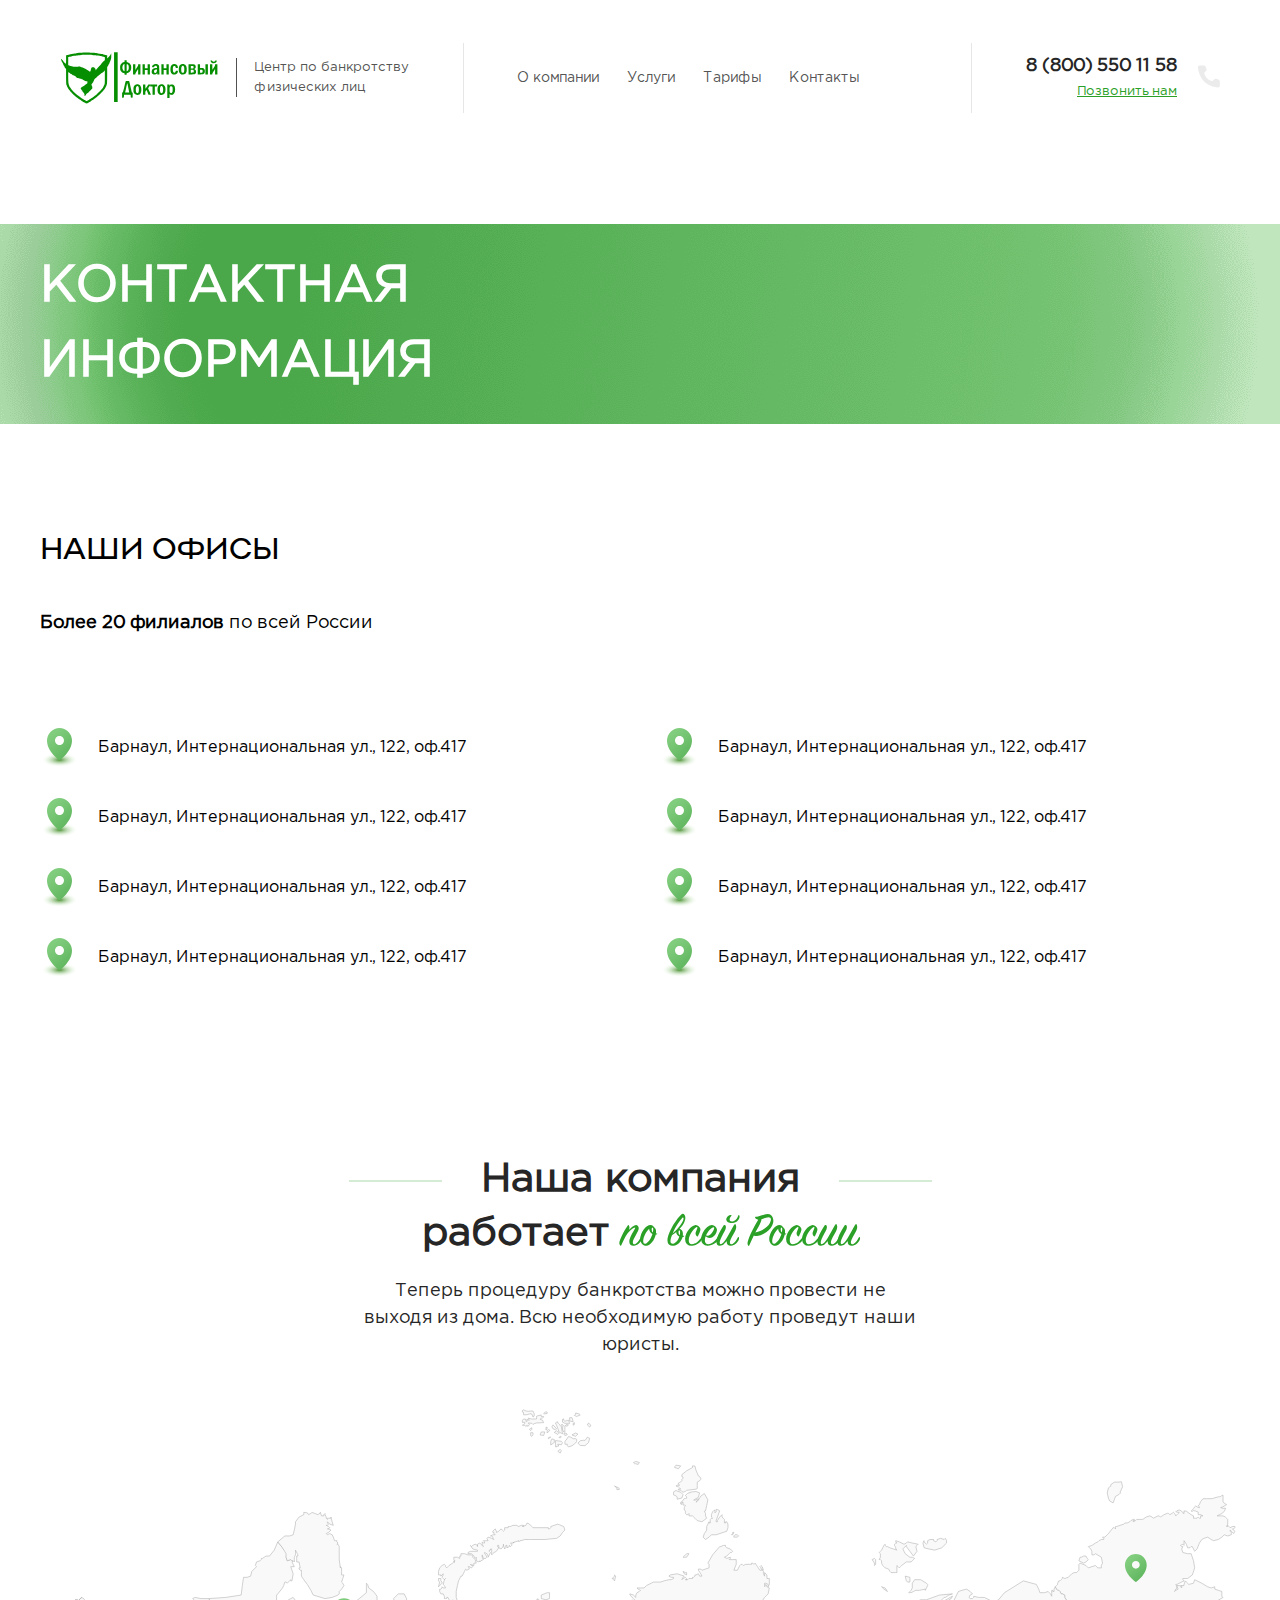
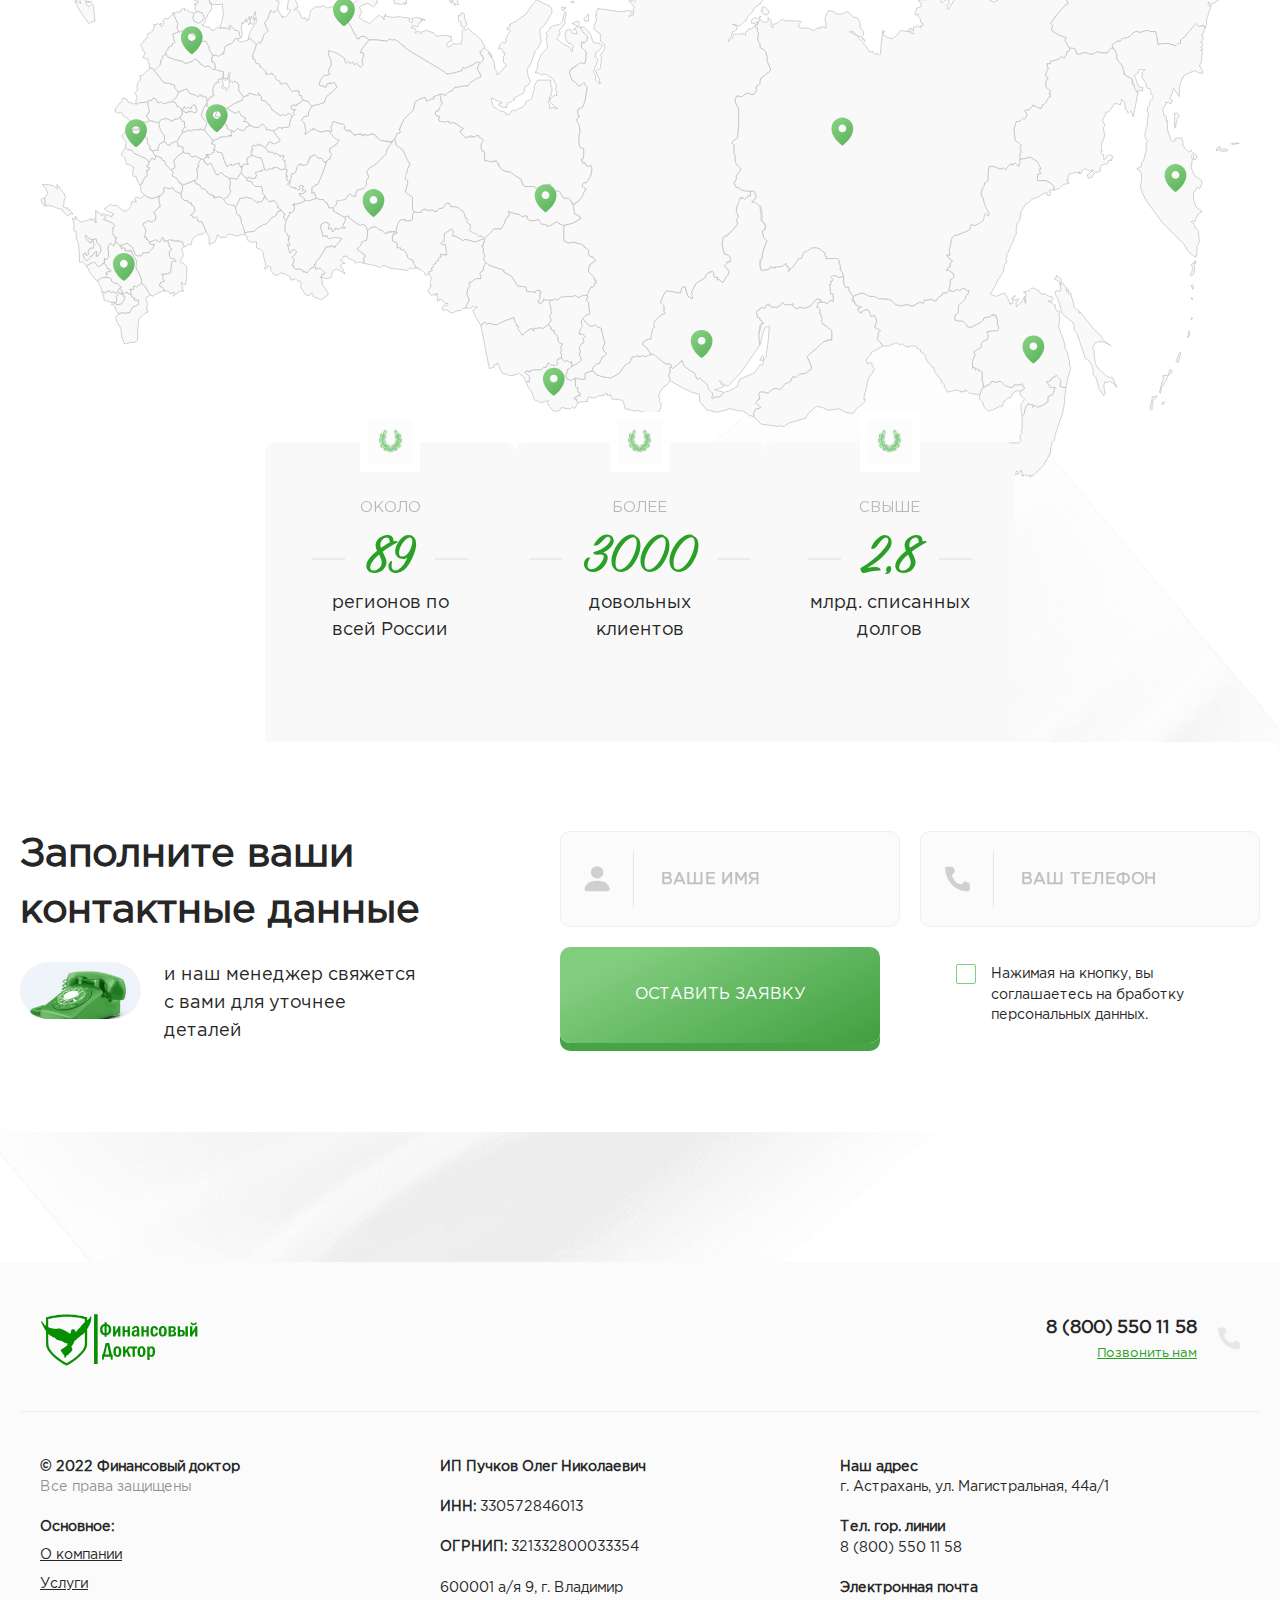
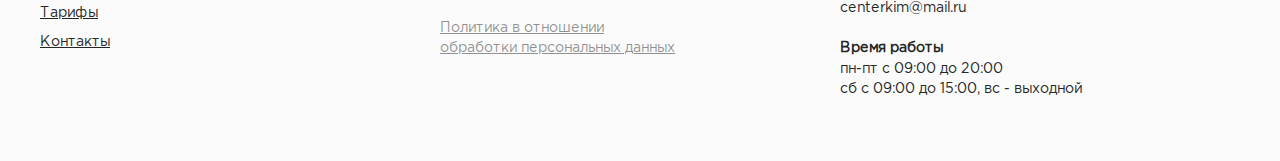
==== commit 232db5b0: "add services page" ====
--- a/contacts.html
+++ b/contacts.html
@@ -5,8 +5,8 @@
     <meta charset="UTF-8">
     <meta name="viewport" content="width=device-width, user-scalable=no, initial-scale=1.0, maximum-scale=1.0, minimum-scale=1.0">
     <meta http-equiv="X-UA-Compatible" content="ie=edge">
-    <link rel="stylesheet" href="css/style.css?_v=20221016235415">
-    <link rel="stylesheet" href="css/fancybox.css?_v=20221016235415">
+    <link rel="stylesheet" href="css/style.css?_v=20221018020128">
+    <link rel="stylesheet" href="css/fancybox.css?_v=20221018020128">
     <title>Главная</title>
 
 </head>
@@ -134,6 +134,111 @@
                     </div>
                 </div>
             </section>
+            <section class="location">
+                <div class="location__image location__image_first">
+                    <img src="images/location/paper-and-pen.png" alt="">
+                </div>
+                <div class="location__image location__image_second">
+                    <img src="images/location/plant.png" alt="">
+                </div>
+                <div class="location__container container">
+                    <div class="location__top top-block">
+                        <h2 class="top-block__title">
+                            <span>Наша компания</span>
+                            <br>работает <b>по всей России</b>
+                        </h2>
+                        <p class="top-block__description">Теперь процедуру банкротства можно провести не выходя из дома. Всю необходимую работу проведут наши юристы.</p>
+                    </div>
+                    <div class="location__map">
+                        <img src="images/location/map.svg" alt="">
+                    </div>
+                    <div class="location__items">
+                        <div class="location__item item-location">
+                            <div class="item-location__body">
+                                <div class="item-location__icon stroke">
+                                    <img src="images/icons/wreath.svg" alt="">
+                                </div>
+                                <div class="item-location__label">Около</div>
+                                <div class="item-location__number">89</div>
+                                <p class="item-location__text">регионов по
+                                    <br>всей России
+                                </p>
+                            </div>
+
+                        </div>
+                        <div class="location__item item-location">
+                            <div class="item-location__body">
+                                <div class="item-location__icon stroke">
+                                    <img src="images/icons/wreath.svg" alt="">
+                                </div>
+                                <div class="item-location__label">Более</div>
+                                <div class="item-location__number">3000</div>
+                                <p class="item-location__text">довольных
+                                    <br>клиентов
+                                </p>
+                            </div>
+
+                        </div>
+                        <div class="location__item item-location">
+                            <div class="item-location__body">
+                                <div class="item-location__icon stroke">
+                                    <img src="images/icons/wreath.svg" alt="">
+                                </div>
+                                <div class="item-location__label">Свыше</div>
+                                <div class="item-location__number">2,8</div>
+                                <p class="item-location__text">млрд. списанных
+                                    <br>долгов
+                                </p>
+                            </div>
+                        </div>
+                    </div>
+                </div>
+            </section>
+            <section class="contacts contacts_bg">
+                <div class="contacts__container container">
+                    <div class="contacts__body">
+                        <div class="contacts__block block-contacts">
+                            <h2 class="block-contacts__title">Заполните ваши контактные данные</h2>
+                            <div class="block-contacts__bottom">
+                                <div class="block-contacts__image">
+                                    <img src="images/contacts/phone.png" alt="">
+                                </div>
+                                <p class="block-contacts__text">и наш менеджер свяжется с вами для уточнее деталей</p>
+                            </div>
+                        </div>
+                        <form action="#" class="contacts__form form-contacts">
+                            <div class="form-contacts__body">
+                                <div class="form-contacts__input input">
+                                    <div class="input__icon">
+                                        <svg>
+                                            <use xlink:href="images/icons/icons.svg#user"></use>
+                                        </svg>
+                                    </div>
+                                    <input placeholder="Ваше имя" type="text">
+                                </div>
+                                <div class="form-contacts__input input">
+                                    <div class="input__icon">
+                                        <svg>
+                                            <use xlink:href="images/icons/icons.svg#phone"></use>
+                                        </svg>
+                                    </div>
+                                    <input placeholder="Ваш телефон" type="tel">
+                                </div>
+                            </div>
+                            <div class="form-contacts__footer">
+                                <a href="" class="form-contacts__button button open-modal" data-modal="personal-data">
+                                    <span>Оставить заявку</span>
+                                </a>
+                                <label class="form-contacts__checkbox checkbox">
+                                    <input type="checkbox">
+                                    <span>Нажимая на кнопку, вы соглашаетесь на бработку персональных данных.</span>
+                                </label>
+
+                            </div>
+                        </form>
+                    </div>
+                </div>
+            </section>
         </main>
         <div class="footer">
             <div class="footer__top top-footer">
@@ -271,7 +376,9 @@
                             </div>
                             <input placeholder="Ваш телефон" type="tel">
                         </div>
-                        <button type="submit" class="form-modal__button button">Оставить заявку</button>
+                        <button type="submit" class="form-modal__button button">
+                            <span>Оставить заявку</span>
+                        </button>
                         <label class="form-modal__checkbox checkbox">
                             <input type="checkbox">
                             <span>Нажимая на кнопку, вы соглашаетесь на бработку персональных данных.</span>
@@ -283,7 +390,7 @@
 
         </div>
     </div>
-    <script src="js/script.js?_v=20221016235415"></script>
+    <script src="js/script.js?_v=20221018020128"></script>
 </body>
 
 </html>--- a/css/style.css
+++ b/css/style.css
@@ -409,10 +409,28 @@
   height: auto;
 }
 
+.header.active .header__container::before {
+  background: #FBFBFB;
+}
+
 .header__logo {
+  -webkit-transition: all 0.3s ease 0s;
+  transition: all 0.3s ease 0s;
   position: relative;
   z-index: 50;
   margin-right: 17px;
+}
+
+.header::after {
+  content: "";
+  position: absolute;
+  top: 0;
+  left: 0;
+  width: 100%;
+  height: 85px;
+  background: transparent;
+  -webkit-transition: all 0.3s ease 0s;
+  transition: all 0.3s ease 0s;
 }
 
 .header__phone {
@@ -480,6 +498,10 @@
   padding-top: 100px;
 }
 
+.steps__container_transparent {
+  padding-top: 5px;
+}
+
 .steps__top {
   margin-bottom: 60px;
 }
@@ -487,12 +509,25 @@
 .steps__top .top-block__description {
   max-width: 746px;
   margin: 0 auto;
+}
+
+.steps__top_left {
+  margin-bottom: 95px;
 }
 
 .steps__item {
   padding-left: 24px;
   padding-right: 24px;
   margin-bottom: 73px;
+}
+
+.steps__bottom_relative {
+  -webkit-transform: none !important;
+  transform: none !important;
+  left: 0 !important;
+  bottom: 0 !important;
+  position: relative !important;
+  margin: 0 auto 90px auto !important;
 }
 
 .item-steps {
@@ -581,6 +616,10 @@
   height: 28px;
 }
 
+.bottom-steps__button {
+  min-width: 320px;
+}
+
 .bottom-steps__title {
   font-size: 20px;
   line-height: 140%;
@@ -595,6 +634,7 @@
 }
 
 .location {
+  z-index: 3;
   position: relative;
 }
 
@@ -613,15 +653,15 @@
 
 .location__top .top-block__title span::before,
 .location__top .top-block__title span::after {
-  top: 66px;
+  top: 27px;
 }
 
 .location__top .top-block__title span::before {
-  left: 32px;
+  left: -39px;
 }
 
 .location__top .top-block__title span::after {
-  right: 32px;
+  right: -39px;
 }
 
 .location__map {
@@ -1114,8 +1154,8 @@
 .problem__phone {
   background: url("../images/problem/phone.png") 0 0/contain no-repeat;
   position: absolute;
-  left: 38%;
-  bottom: -450px;
+  left: 34%;
+  bottom: -490px;
   width: 800px;
   height: 1000px;
 }
@@ -2014,6 +2054,8 @@
 }
 
 .item-bankruptcy {
+  position: relative;
+  z-index: 3;
   background: #ffffff;
   border: 1px solid rgb(122, 122, 122);
   border-radius: 10px;
@@ -2090,6 +2132,11 @@
 .additional-costs {
   padding-top: 100px;
   margin-bottom: 88px;
+}
+
+.additional-costs__container {
+  position: relative;
+  z-index: 3;
 }
 
 .additional-costs__title {
@@ -2353,6 +2400,181 @@
   color: #000000;
 }
 
+.advantages-our-services {
+  margin-bottom: 100px;
+}
+
+.advantages-our-services__list li {
+  font-size: 18px;
+  line-height: 150%;
+  padding-left: 50px;
+  color: #000000;
+  position: relative;
+  margin-bottom: 23px;
+}
+
+.advantages-our-services__list li:last-child {
+  margin: 0;
+}
+
+.advantages-our-services__list li::before {
+  content: "";
+  position: absolute;
+  top: 50%;
+  left: 0;
+  width: 25px;
+  height: 19px;
+  -webkit-transform: translate(0, -50%);
+  transform: translate(0, -50%);
+  background: url("../images/icons/tick-green.svg") 0 0 no-repeat;
+  background-size: contain;
+}
+
+.section-our-services__item {
+  margin-bottom: 80px;
+}
+
+.section-our-services__item:last-child {
+  margin: 0;
+}
+
+.section-our-services__items_bottom {
+  margin-top: 60px;
+  margin-bottom: 10px;
+}
+
+.item-our-services__title {
+  font-size: 35px;
+  line-height: 150%;
+  color: #000000;
+  text-transform: uppercase;
+  font-weight: 700;
+  margin-bottom: 74px;
+}
+
+.item-our-services__image {
+  position: relative;
+}
+
+.item-our-services__image img {
+  max-width: 100%;
+  height: auto;
+}
+
+.item-our-services__text {
+  margin-bottom: 50px;
+  font-size: 17px;
+  line-height: 170%;
+  color: #000000;
+}
+
+.item-our-services__text:last-child {
+  margin: 0;
+}
+
+.item-our-services__text p {
+  margin-bottom: 28px;
+}
+
+.item-our-services__text p:last-child {
+  margin: 0;
+}
+
+.item-our-services__bottom {
+  background: url("../images/services/bg.png") 0 0 no-repeat;
+  background-size: 100% 100%;
+  border-radius: 10px;
+  overflow: hidden;
+  padding: 25px 41px 30px;
+}
+
+.item-our-services__desc {
+  font-size: 17px;
+  line-height: 150%;
+  color: #000000;
+  margin-bottom: 25px;
+  text-align: left;
+}
+
+.item-our-services__button {
+  min-width: 230px;
+  font-size: 11.5px !important;
+  font-weight: 700;
+  padding: 0 20px;
+  min-height: 74px;
+}
+
+.list {
+  margin-top: 42px;
+}
+
+.list li {
+  margin-bottom: 20px;
+  font-size: 17px;
+  line-height: 170%;
+  color: #000000;
+  position: relative;
+  padding-left: 16px;
+}
+
+.list li::before {
+  content: "";
+  position: absolute;
+  top: 12px;
+  left: 0;
+  width: 4px;
+  height: 4px;
+  background: #000;
+  border-radius: 50%;
+}
+
+.list li:last-child {
+  margin: 0;
+}
+
+.new-life-block__body {
+  max-width: 850px;
+  margin: 0 auto;
+  padding: 29px 58px;
+  border: 1px solid #51AB50;
+  border-radius: 10px;
+}
+
+.new-life-block__content {
+  padding-right: 20px;
+}
+
+.new-life-block__title {
+  font-size: 17px;
+  line-height: 150%;
+  font-weight: 700;
+  color: #000000;
+  margin-bottom: 10px;
+  text-align: left;
+}
+
+.new-life-block__text {
+  font-size: 16px;
+  line-height: 160%;
+  color: #000000;
+  max-width: 375px;
+  text-align: left;
+}
+
+.new-life-block__text_big b {
+  font-size: 14px;
+}
+
+.new-life-block__button {
+  -webkit-box-flex: 0;
+  -ms-flex: 0 0 230px;
+  flex: 0 0 230px;
+  padding: 0 20px;
+  font-size: 11.5px !important;
+  min-height: 70px;
+  min-width: 230px;
+}
+
 @media (min-width: 725.98px) {
   .advantages__row {
     display: -webkit-box;
@@ -2557,6 +2779,42 @@
   .services__title {
     text-align: center;
   }
+
+  .advantages-our-services__body {
+    display: -webkit-box;
+    display: -ms-flexbox;
+    display: flex;
+    margin: 0 -23px;
+  }
+
+  .advantages-our-services__list {
+    padding: 0 23px;
+  }
+
+  .section-our-services__items_bottom {
+    margin-top: 80px;
+    margin-bottom: 50px;
+  }
+
+  .item-our-services__bottom {
+    max-width: 620px;
+  }
+
+  .item-our-services__bottom_big {
+    max-width: 730px;
+  }
+
+  .new-life-block__body {
+    display: -webkit-box;
+    display: -ms-flexbox;
+    display: flex;
+  }
+
+  .new-life-block__content {
+    -webkit-box-flex: 1;
+    -ms-flex: 1 1 auto;
+    flex: 1 1 auto;
+  }
 }
 
 @media (min-width: 991.98px) {
@@ -2624,8 +2882,30 @@
     flex: 0 1 33.333%;
   }
 
+  .steps__container_transparent {
+    background: transparent;
+  }
+
   .steps__container {
     padding-bottom: 73px;
+  }
+
+  .steps__top_left {
+    text-align: left !important;
+  }
+
+  .steps__top_left br {
+    display: none;
+  }
+
+  .steps__top_left .top-block__title span::before,
+  .steps__top_left .top-block__title span::after {
+    display: none;
+  }
+
+  .steps__top_left .top-block__description {
+    text-align: left !important;
+    margin: 0 !important;
   }
 
   .steps__item {
@@ -2698,6 +2978,14 @@
     border-radius: 5px;
   }
 
+  .bottom-steps__text {
+    margin-bottom: 40px !important;
+  }
+
+  .bottom-steps__text:last-child {
+    margin: 0 !important;
+  }
+
   .location__items {
     margin: -79px auto 0 auto;
     max-width: 750px;
@@ -2799,6 +3087,10 @@
 
   .new-life__abilities {
     max-width: 530px;
+  }
+
+  .beginning__container_offset {
+    margin-top: 120px !important;
   }
 
   .beginning__content {
@@ -2820,6 +3112,22 @@
     justify-content: flex-end;
   }
 
+  .contacts_bg {
+    position: relative;
+  }
+
+  .contacts_bg::before {
+    content: "";
+    position: absolute;
+    top: -300px;
+    left: 50%;
+    width: 100%;
+    height: 1000px;
+    background: url("../images/beginning/bg-white.png") right center/contain no-repeat;
+    -webkit-transform: translate(-50%, 0) rotate(-40deg);
+    transform: translate(-50%, 0) rotate(-40deg);
+  }
+
   .contacts__body {
     display: -webkit-box;
     display: -ms-flexbox;
@@ -2839,6 +3147,11 @@
     flex: 1 1 auto;
   }
 
+  .intro__body {
+    background: url("../images/intro-bg.png") 0 0 no-repeat;
+    background-size: 100% 100%;
+  }
+
   .item-bankruptcy {
     display: -webkit-box;
     display: -ms-flexbox;
@@ -2849,6 +3162,9 @@
     display: -webkit-box;
     display: -ms-flexbox;
     display: flex;
+    -webkit-box-flex: 1;
+    -ms-flex: 1 1 auto;
+    flex: 1 1 auto;
     border-right: 1px solid rgb(122, 122, 122);
   }
 
@@ -2881,8 +3197,18 @@
   }
 
   .additional-costs {
+    position: relative;
+    min-height: 718px;
+  }
+
+  .additional-costs::before {
+    content: "";
+    position: absolute;
+    top: -36%;
+    left: 0;
+    width: 100%;
+    height: 136%;
     background: url("../images/additional-costs-bg.png") 0 bottom/cover no-repeat;
-    min-height: 718px;
   }
 
   .additional-costs__top {
@@ -3039,6 +3365,66 @@
     flex: 0 1 50%;
     padding: 0 20px;
   }
+
+  .advantages-our-services__body {
+    margin: 0 -54px;
+  }
+
+  .advantages-our-services__list {
+    padding: 0 54px;
+  }
+
+  .section-our-services__item:nth-child(even) .item-our-services__body {
+    -webkit-box-orient: horizontal;
+    -webkit-box-direction: reverse;
+    -ms-flex-direction: row-reverse;
+    flex-direction: row-reverse;
+    -webkit-box-align: start !important;
+    -ms-flex-align: start !important;
+    align-items: flex-start !important;
+  }
+
+  .section-our-services__items_bottom {
+    margin-top: 102px;
+    margin-bottom: 100px;
+  }
+
+  .section-our-services__items_bottom .item-our-services__image {
+    -ms-flex-item-align: end;
+    align-self: flex-end;
+    padding-bottom: 20px;
+  }
+
+  .item-our-services__body {
+    display: -webkit-box;
+    display: -ms-flexbox;
+    display: flex;
+    -webkit-box-align: center;
+    -ms-flex-align: center;
+    align-items: center;
+  }
+
+  .item-our-services__body {
+    margin-bottom: 45px;
+  }
+
+  .item-our-services__body:last-child {
+    margin: 0;
+  }
+
+  .item-our-services__image {
+    -webkit-box-flex: 0;
+    -ms-flex: 0 0 450px;
+    flex: 0 0 450px;
+    -ms-flex-item-align: start;
+    align-self: flex-start;
+  }
+
+  .item-our-services__content {
+    -webkit-box-flex: 1;
+    -ms-flex: 1 1 auto;
+    flex: 1 1 auto;
+  }
 }
 
 @media (min-width: 1240px) {
@@ -3054,6 +3440,10 @@
   .debts__column {
     background: #fff;
   }
+
+  .section-our-services__items_bottom .section-our-services__item {
+    margin-bottom: 80px;
+  }
 }
 
 @media (min-width: 1650.98px) {
@@ -3214,6 +3604,15 @@
     line-height: 140%;
   }
 
+  .header {
+    position: fixed;
+    z-index: 999;
+    top: 0;
+    left: 0;
+    width: 100%;
+    height: auto;
+  }
+
   .header__container {
     -webkit-box-pack: justify;
     -ms-flex-pack: justify;
@@ -3226,7 +3625,9 @@
     top: 0;
     left: 50%;
     border-radius: 10px;
-    background: #FBFBFB;
+    background: transparent;
+    -webkit-transition: all 0.3s ease 0s;
+    transition: all 0.3s ease 0s;
     -webkit-transform: translate(-50%, 0);
     transform: translate(-50%, 0);
     width: 100%;
@@ -3404,6 +3805,14 @@
     margin-top: -10px;
   }
 
+  .steps__container_transparent {
+    padding-top: 140px !important;
+  }
+
+  .steps__container_transparent .steps__items {
+    margin-bottom: 0 !important;
+  }
+
   .steps__container {
     padding-top: 80px;
   }
@@ -3417,6 +3826,10 @@
     margin: 0 auto;
   }
 
+  .steps__bottom_relative {
+    margin: 80px auto 90px !important;
+  }
+
   .bottom-steps {
     position: relative;
   }
@@ -3433,12 +3846,21 @@
     margin-bottom: -134px !important;
   }
 
+  .bottom-steps__button {
+    display: none;
+  }
+
   .location__container {
     padding-top: 82px;
   }
 
   .location__container {
     padding-bottom: 60px;
+  }
+
+  .location__top .top-block__title span::before,
+  .location__top .top-block__title span::after {
+    top: 23px;
   }
 
   .debts__container {
@@ -3478,9 +3900,16 @@
   }
 
   .main-block {
-    top: 40px;
     position: relative;
     z-index: 30;
+  }
+
+  .main-block__content {
+    padding-top: 74px;
+  }
+
+  .main-block__content {
+    padding-top: 50px;
   }
 
   .main-block__button {
@@ -3553,6 +3982,12 @@
 
   .new-life__block {
     margin-bottom: 50px;
+  }
+
+  .abilities-new-life__bottom_middle {
+    -webkit-box-pack: center;
+    -ms-flex-pack: center;
+    justify-content: center;
   }
 
   .beginning {
@@ -3657,7 +4092,7 @@
     height: 530px;
   }
 
-  .modal {
+  .modal__wrapper {
     padding: 40px 20px 300px 20px;
   }
 
@@ -3686,6 +4121,12 @@
 
   .bankruptcy__item {
     margin-bottom: 80px;
+  }
+
+  .bankruptcy__item {
+    max-width: 504px;
+    margin-left: auto;
+    margin-right: auto;
   }
 
   .item-bankruptcy__main {
@@ -3872,6 +4313,38 @@
   .our-offices__item {
     margin-bottom: 26px;
   }
+
+  .advantages-our-services {
+    margin-bottom: 70px;
+  }
+
+  .advantages-our-services__list li {
+    font-size: 16px;
+  }
+
+  .item-our-services__title {
+    margin-bottom: 10px;
+  }
+
+  .item-our-services__image {
+    display: -webkit-box;
+    display: -ms-flexbox;
+    display: flex;
+    -webkit-box-pack: center;
+    -ms-flex-pack: center;
+    justify-content: center;
+    position: relative;
+    margin-bottom: 30px;
+  }
+
+  .new-life-block__container {
+    padding-bottom: 20px;
+  }
+
+  .new-life-block__body {
+    margin: 0 -20px;
+    padding: 29px 20px;
+  }
 }
 
 @media (max-width: 991.98px) and (max-width: 725.98px) {
@@ -3925,6 +4398,36 @@
     font-size: 14px;
   }
 
+  .header__container {
+    background: transparent;
+    -webkit-box-pack: end;
+    -ms-flex-pack: end;
+    justify-content: flex-end;
+    top: 0;
+    min-height: 50px;
+  }
+
+  .header__container::before {
+    height: 85px;
+  }
+
+  .header.active .header__logo {
+    opacity: 0;
+    visibility: hidden;
+  }
+
+  .header__logo {
+    position: absolute;
+    bottom: 0;
+    left: 50%;
+    -webkit-transform: translate(-50%, 50%);
+    transform: translate(-50%, 50%);
+  }
+
+  .header.scroll::after {
+    background: #fff;
+  }
+
   .advantages {
     margin-bottom: 60px;
   }
@@ -3935,6 +4438,22 @@
 
   .advantages__column:last-child {
     margin: 0;
+  }
+
+  .steps__container_transparent {
+    padding-top: 52px !important;
+  }
+
+  .steps__container_transparent .steps__body {
+    padding: 0 !important;
+  }
+
+  .steps__container_transparent .top-block__description {
+    font-size: 12px !important;
+  }
+
+  .steps__container_transparent .steps__top {
+    margin-bottom: 55px !important;
   }
 
   .steps__container {
@@ -3952,6 +4471,10 @@
   .steps__bottom {
     width: calc(100% - 20px) !important;
     border-radius: 10px;
+  }
+
+  .steps__bottom_relative {
+    margin: 80px auto 105px !important;
   }
 
   .item-steps__text {
@@ -4118,6 +4641,10 @@
   }
 
   .main-block__body {
+    background: url("../images/intro/bg-adaptive-mobile.png") 0 bottom/cover no-repeat;
+  }
+
+  .main-block__body {
     min-height: 767px;
   }
 
@@ -4436,7 +4963,7 @@
     height: 280px;
   }
 
-  .modal {
+  .modal__wrapper {
     padding: 20px 20px 300px 20px;
   }
 
@@ -4657,6 +5184,110 @@
   .item-our-offices__text {
     font-size: 12px;
   }
+
+  .advantages-our-services {
+    margin-bottom: 50px;
+  }
+
+  .advantages-our-services__list {
+    margin-bottom: 20px;
+  }
+
+  .advantages-our-services__list:last-child {
+    margin: 0;
+  }
+
+  .advantages-our-services__list li {
+    margin-bottom: 20px;
+    padding-left: 35px;
+    font-size: 14px;
+  }
+
+  .advantages-our-services__list li::before {
+    width: 20px;
+    height: 15px;
+  }
+
+  .section-our-services__item {
+    margin-bottom: 60px;
+  }
+
+  .item-our-services__title {
+    font-size: 25px;
+    margin-bottom: 25px;
+  }
+
+  .item-our-services__image {
+    display: none;
+  }
+
+  .item-our-services__image_small {
+    display: -webkit-box;
+    display: -ms-flexbox;
+    display: flex;
+    -webkit-box-pack: center;
+    -ms-flex-pack: center;
+    justify-content: center;
+  }
+
+  .item-our-services__image img {
+    max-height: 300px;
+  }
+
+  .item-our-services__text p {
+    margin-bottom: 20px;
+  }
+
+  .item-our-services__text {
+    font-size: 12px;
+  }
+
+  .item-our-services__text {
+    margin-bottom: 20px;
+  }
+
+  .item-our-services__text br {
+    display: none;
+  }
+
+  .item-our-services__bottom {
+    text-align: center;
+    padding: 25px 20px 30px;
+  }
+
+  .item-our-services__desc {
+    font-size: 12px;
+    padding-right: 10px;
+  }
+
+  .list li {
+    font-size: 12px;
+    margin-bottom: 15px;
+    padding-left: 13px;
+  }
+
+  .list li::before {
+    top: 8px;
+  }
+
+  .new-life-block__container {
+    padding-bottom: 35px;
+  }
+
+  .new-life-block__body {
+    text-align: center;
+    margin: 0 -10px;
+  }
+
+  .new-life-block__text {
+    margin-bottom: 25px;
+  }
+}
+
+@media (max-width: 360.98px) {
+  .form-modal__button {
+    width: 280px;
+  }
 }
 
 @media (max-width: 355px) {
@@ -4682,7 +5313,12 @@
 
 @media (min-width: 991.98px) and (max-width: 1240px) {
   .header__logo {
-    margin-right: 54px;
+    margin-right: 40px;
+  }
+
+  .header__menu {
+    padding: 0 40px;
+    margin-right: 40px;
   }
 }
 
@@ -4709,6 +5345,10 @@
     -ms-flex: 0 1 50%;
     flex: 0 1 50%;
     padding: 0 20px;
+  }
+
+  .steps__container_transparent .steps__items {
+    padding-bottom: 0 !important;
   }
 
   .location__items {
@@ -4813,7 +5453,7 @@
 
   .problem__phone {
     left: auto;
-    right: -23%;
+    right: -27%;
   }
 
   .abilities-new-life__label {
@@ -4841,6 +5481,10 @@
     max-width: 502px;
     margin: 0 auto;
   }
+
+  .item-our-services:nth-child(2) .item-our-services__image {
+    margin-bottom: 60px;
+  }
 }
 
 @media (min-width: 410px) and (max-width: 725.98px) {
@@ -4890,4 +5534,4 @@
     -webkit-transform: translate(-50%, -50%) scale(1.1);
     transform: translate(-50%, -50%) scale(1.1);
   }
-}+}
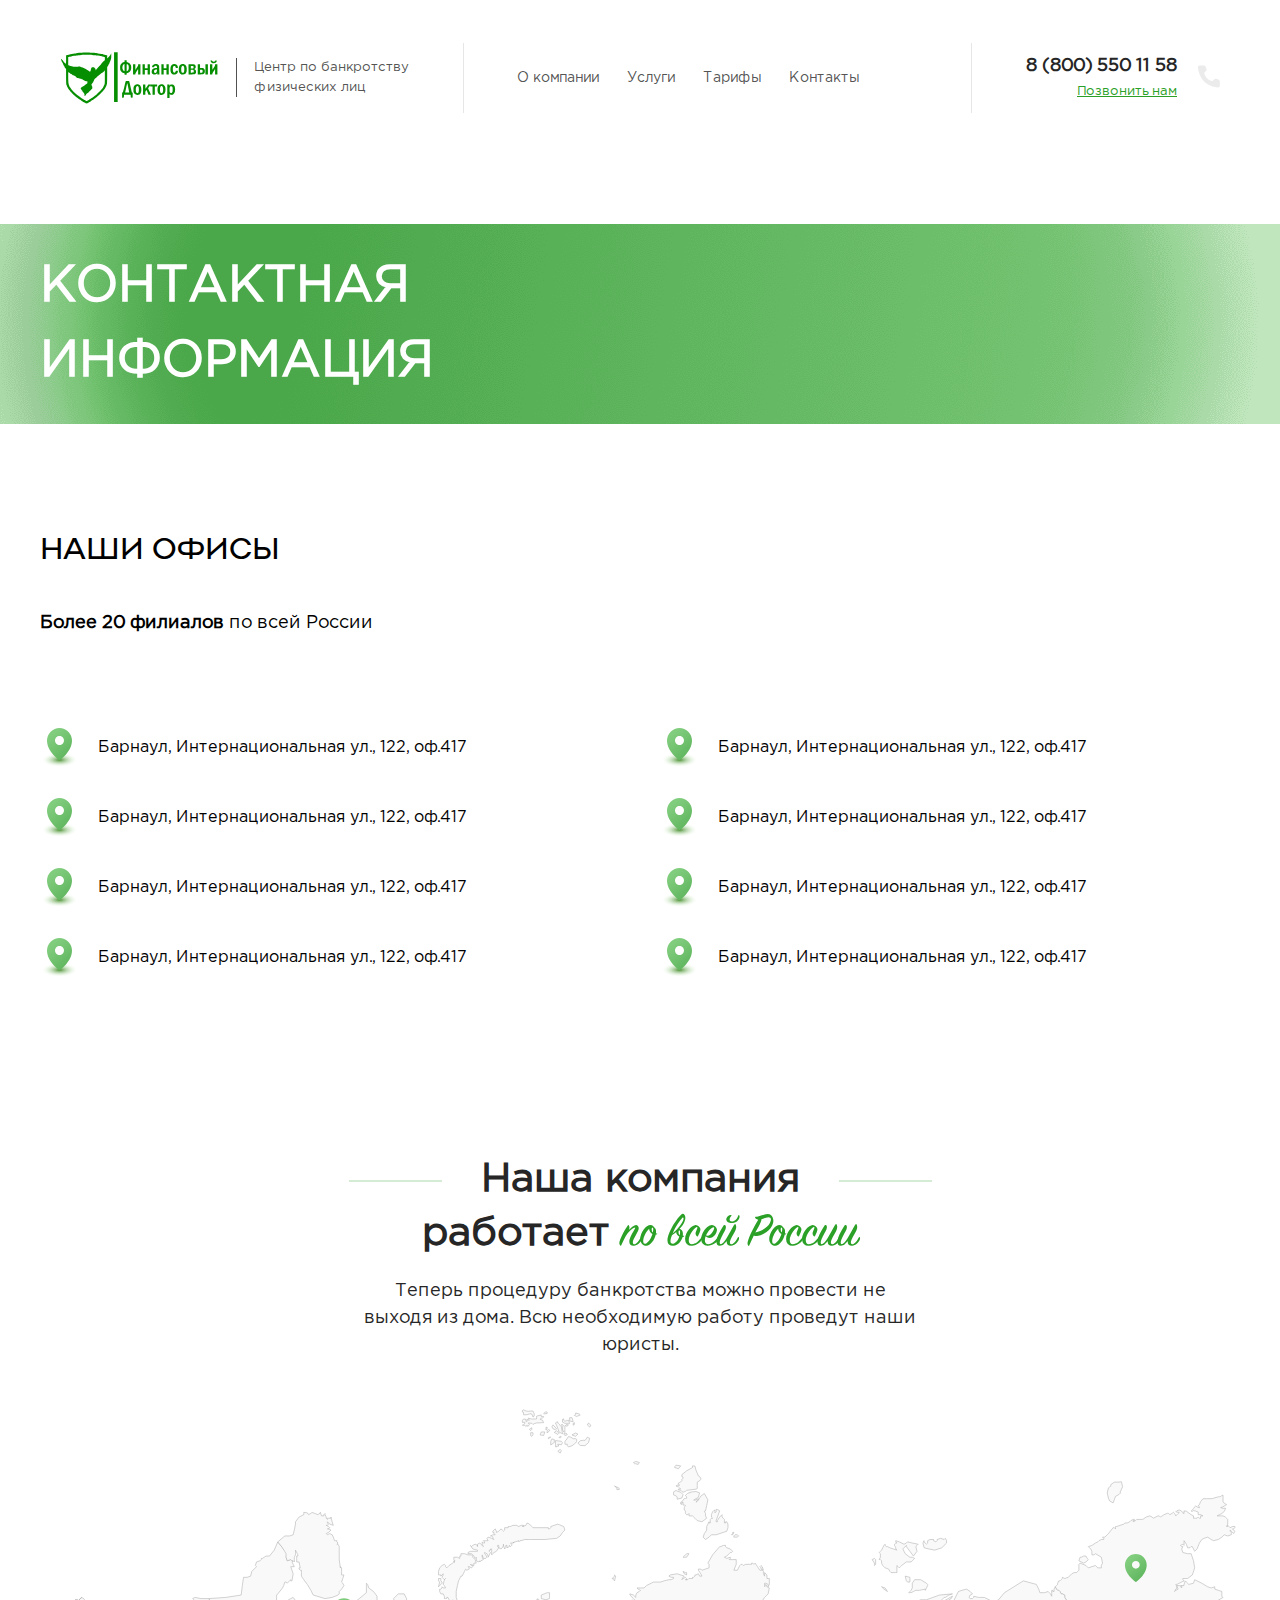
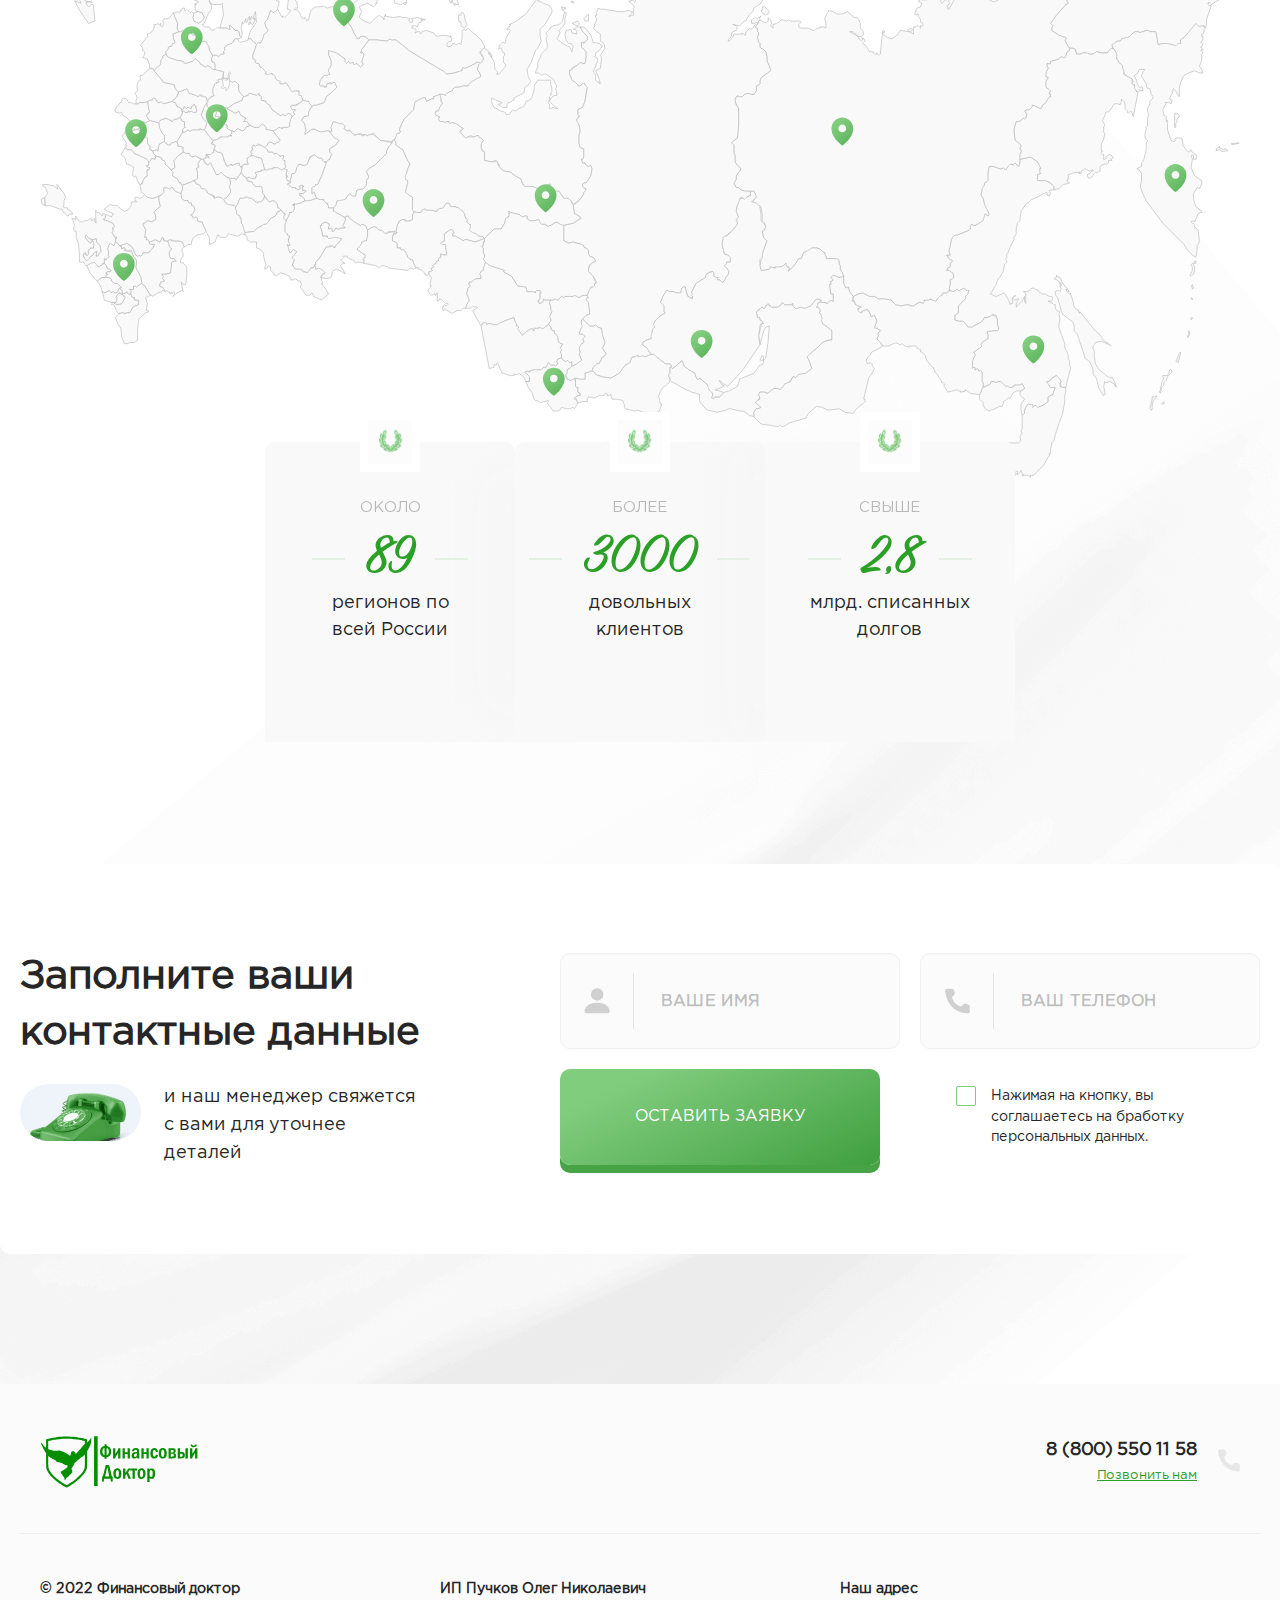
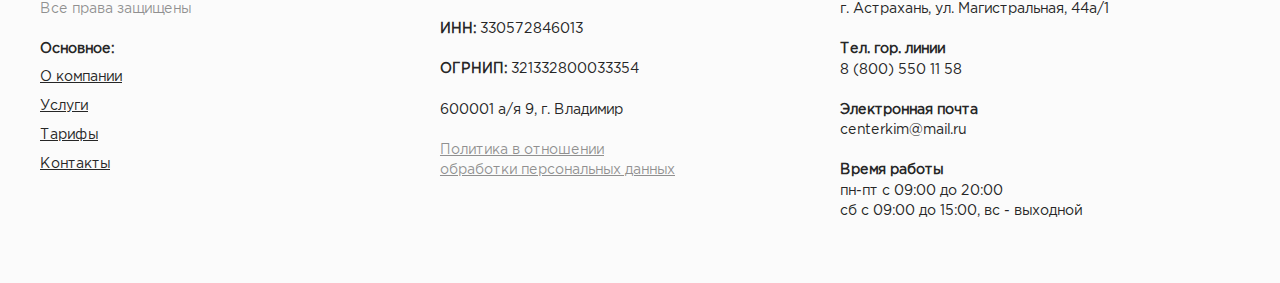
==== commit 03412b57: "fix bugs" ====
--- a/contacts.html
+++ b/contacts.html
@@ -5,8 +5,8 @@
     <meta charset="UTF-8">
     <meta name="viewport" content="width=device-width, user-scalable=no, initial-scale=1.0, maximum-scale=1.0, minimum-scale=1.0">
     <meta http-equiv="X-UA-Compatible" content="ie=edge">
-    <link rel="stylesheet" href="css/style.css?_v=20221018020128">
-    <link rel="stylesheet" href="css/fancybox.css?_v=20221018020128">
+    <link rel="stylesheet" href="css/style.css?_v=20221020005306">
+    <link rel="stylesheet" href="css/fancybox.css?_v=20221020005306">
     <title>Главная</title>
 
 </head>
@@ -390,7 +390,7 @@
 
         </div>
     </div>
-    <script src="js/script.js?_v=20221018020128"></script>
+    <script src="js/script.js?_v=20221020005306"></script>
 </body>
 
 </html>--- a/css/style.css
+++ b/css/style.css
@@ -450,7 +450,6 @@
 }
 
 .advantages {
-  margin-bottom: 106px;
   position: relative;
   z-index: 30;
 }
@@ -459,6 +458,7 @@
   padding: 25px 30px;
   background: #FFFFFF;
   border-radius: 10px 10px 0px 0px;
+  position: relative;
 }
 
 .advantages__title {
@@ -469,6 +469,14 @@
   background: url("../images/icons/lines.svg") 0 50% no-repeat;
   background-size: 19px 13px;
   padding-left: 31px;
+}
+
+.advantages__column:first-child .advantages__item::before {
+  display: none;
+}
+
+.advantages__column:last-child .advantages__item::after {
+  display: none;
 }
 
 .steps {
@@ -857,6 +865,11 @@
   line-height: 145%;
 }
 
+.debts {
+  position: relative;
+  z-index: 5;
+}
+
 .debts__container {
   background: #FBFBFB;
   padding-top: 150px;
@@ -922,6 +935,7 @@
   transform: translate(0, -50%);
   position: absolute;
   top: 0;
+  z-index: 4;
   left: 56px;
   width: 200px;
   height: 100px;
@@ -959,6 +973,7 @@
   text-align: center;
   display: inline-block;
   position: relative;
+  z-index: 3;
   margin-bottom: 90px;
   margin-bottom: 90px;
 }
@@ -975,6 +990,8 @@
 }
 
 .results__item {
+  position: relative;
+  z-index: 3;
   margin-bottom: 78px;
 }
 
@@ -1025,6 +1042,11 @@
   margin-bottom: 15px;
 }
 
+.main-block {
+  position: relative;
+  z-index: 2;
+}
+
 .main-block__body {
   min-height: 896px;
   background: url("../images/intro/bg.jpg") 0 bottom/cover no-repeat;
@@ -1131,7 +1153,6 @@
 
 .problem {
   position: relative;
-  overflow: hidden;
 }
 
 .problem::before {
@@ -1147,6 +1168,7 @@
 }
 
 .problem__container {
+  padding-top: 106px;
   position: relative;
   z-index: 3;
 }
@@ -1316,8 +1338,6 @@
   -ms-flex-item-align: start;
   align-self: flex-start;
   height: 88px;
-  background: #EEF4F9;
-  border-radius: 100px;
   display: -webkit-box;
   display: -ms-flexbox;
   display: flex;
@@ -1325,11 +1345,7 @@
   -webkit-box-pack: end;
   -ms-flex-pack: end;
   justify-content: flex-end;
-}
-
-.block-new-life__image img {
-  max-width: 100%;
-  height: auto;
+  position: relative;
 }
 
 .block-new-life__text {
@@ -1388,10 +1404,6 @@
   height: auto;
 }
 
-.abilities-new-life__button {
-  margin-bottom: 23px;
-}
-
 .abilities-new-life__label {
   font-size: 14px;
   line-height: 155%;
@@ -1399,20 +1411,8 @@
 
 .beginning {
   position: relative;
+  z-index: 3;
   min-height: 600px;
-}
-
-.beginning::before {
-  content: "";
-  position: absolute;
-  width: 100%;
-  height: 200%;
-  top: 80%;
-  -webkit-transform: translate(-50%, -50%) rotate(-40deg);
-  transform: translate(-50%, -50%) rotate(-40deg);
-  left: 50%;
-  opacity: 0.95;
-  background: url("../images/beginning/bg-white.png") right center/contain no-repeat;
 }
 
 .beginning__container {
@@ -1496,12 +1496,12 @@
 }
 
 .experiences {
+  overflow: hidden;
   background: url("../images/experiences/bg.png") 0 75%/cover no-repeat;
   min-height: 806px;
 }
 
 .experiences__container {
-  overflow: hidden;
   min-height: 806px;
   position: relative;
   padding-top: 190px;
@@ -1510,7 +1510,7 @@
 
 .experiences__content {
   padding-top: 75px;
-  max-width: 507px;
+  max-width: 605px;
 }
 
 .experiences__top {
@@ -1526,12 +1526,12 @@
 .experiences__image {
   position: absolute;
   bottom: -80px;
-  right: 0;
+  right: -93px;
 }
 
 .experiences__image img {
-  width: 820px;
-  height: 791px;
+  width: 800px;
+  height: 830px;
   -o-object-fit: contain;
   object-fit: contain;
 }
@@ -2190,7 +2190,7 @@
 }
 
 .additional-costs__bottom {
-  padding: 19px 51px;
+  padding: 19px 51px 26px;
   display: -webkit-box;
   display: -ms-flexbox;
   display: flex;
@@ -2220,6 +2220,17 @@
 
 .services__item {
   margin-bottom: 100px;
+}
+
+.services__item:nth-child(2) .item-services__image {
+  position: relative;
+  left: 4px;
+}
+
+.services__item:nth-child(3) .item-services__image {
+  position: relative;
+  left: 46px;
+  top: 10px;
 }
 
 .item-services {
@@ -2703,9 +2714,9 @@
     position: absolute;
     top: 0;
     left: 0;
-    width: 100%;
-    height: 100%;
-    background: url("../images/problem/bg-white.png") center center/cover no-repeat;
+    width: 130%;
+    height: 130%;
+    background: url("../images/problem/bg-white.png") center 30%/cover no-repeat;
     -webkit-transform: rotate(-30deg);
     transform: rotate(-30deg);
   }
@@ -2721,6 +2732,17 @@
     -webkit-box-flex: 0;
     -ms-flex: 0 0 277px;
     flex: 0 0 277px;
+  }
+
+  .abilities-new-life__label {
+    display: -webkit-box;
+    display: -ms-flexbox;
+    display: flex;
+    -webkit-box-align: center;
+    -ms-flex-align: center;
+    align-items: center;
+    position: relative;
+    top: 3px;
   }
 
   .experiences__contract {
@@ -2794,6 +2816,10 @@
   .section-our-services__items_bottom {
     margin-top: 80px;
     margin-bottom: 50px;
+  }
+
+  .item-our-services__image_small {
+    display: none !important;
   }
 
   .item-our-services__bottom {
@@ -2876,6 +2902,36 @@
     margin-top: -125px;
   }
 
+  .advantages__item::before {
+    content: "";
+    position: absolute;
+    top: 50%;
+    -webkit-transform: translate(0, -50%);
+    transform: translate(0, -50%);
+    left: 6px;
+    width: 48px;
+    height: 75%;
+    background: rgba(240, 240, 240, 0.9);
+    -webkit-filter: blur(25px);
+    filter: blur(25px);
+    border-radius: 10px;
+  }
+
+  .advantages__item::after {
+    content: "";
+    position: absolute;
+    top: 50%;
+    -webkit-transform: translate(0, -50%);
+    transform: translate(0, -50%);
+    right: 6px;
+    width: 48px;
+    height: 75%;
+    background: rgba(240, 240, 240, 0.9);
+    -webkit-filter: blur(25px);
+    filter: blur(25px);
+    border-radius: 10px;
+  }
+
   .advantages__column {
     -webkit-box-flex: 0;
     -ms-flex: 0 1 33.333%;
@@ -2982,13 +3038,41 @@
     margin-bottom: 40px !important;
   }
 
-  .bottom-steps__text:last-child {
-    margin: 0 !important;
-  }
-
   .location__items {
     margin: -79px auto 0 auto;
     max-width: 750px;
+  }
+
+  .location__item {
+    position: relative;
+  }
+
+  .location__item:nth-child(2)::before {
+    content: "";
+    position: absolute;
+    top: 50%;
+    -webkit-transform: translate(0, -50%);
+    transform: translate(0, -50%);
+    background: rgba(243, 243, 243, 0.42);
+    -webkit-filter: blur(25px);
+    filter: blur(25px);
+    left: -30px;
+    width: 60px;
+    height: 80%;
+  }
+
+  .location__item:nth-child(2)::after {
+    content: "";
+    position: absolute;
+    top: 50%;
+    -webkit-transform: translate(0, -50%);
+    transform: translate(0, -50%);
+    background: rgba(243, 243, 243, 0.42);
+    -webkit-filter: blur(25px);
+    filter: blur(25px);
+    right: -30px;
+    width: 60px;
+    height: 100%;
   }
 
   .item-location__body {
@@ -3017,12 +3101,59 @@
     margin-right: 27px;
   }
 
+  .debts__column {
+    position: relative;
+  }
+
+  .debts__column::after {
+    content: "";
+    position: absolute;
+    top: 0;
+    z-index: 3;
+    right: -10px;
+    width: 66px;
+    height: 100%;
+    background: rgba(243, 243, 243, 0.26);
+    -webkit-filter: blur(39.1768px);
+    filter: blur(39.1768px);
+  }
+
+  .item-debts {
+    position: relative;
+    background: #fff;
+  }
+
+  .item-debts::before {
+    content: "";
+    position: absolute;
+    bottom: 0;
+    left: 0;
+    width: 100%;
+    z-index: 3;
+    height: 66px;
+    background: rgba(243, 243, 243, 0.42);
+    -webkit-filter: blur(27.9834px);
+    filter: blur(27.9834px);
+  }
+
   .item-debts__body {
     padding-bottom: 110px !important;
   }
 
   .results {
-    background: url("../images/results/results-bg.png") center 30%/cover no-repeat;
+    background: url("../images/results/results-bg.png") center center/cover no-repeat;
+    position: relative;
+  }
+
+  .results::after {
+    content: "";
+    position: absolute;
+    bottom: 0;
+    left: 0;
+    z-index: 2;
+    width: 100%;
+    height: 100%;
+    background: url("../images/results/bushes.png") 0 -100%/cover no-repeat;
   }
 
   .results__top {
@@ -3087,6 +3218,14 @@
 
   .new-life__abilities {
     max-width: 530px;
+  }
+
+  .block-new-life__image img {
+    position: absolute;
+    top: 0;
+    right: 0;
+    max-width: 100%;
+    height: 110%;
   }
 
   .beginning__container_offset {
@@ -3112,16 +3251,16 @@
     justify-content: flex-end;
   }
 
-  .contacts_bg {
+  .contacts {
     position: relative;
   }
 
-  .contacts_bg::before {
+  .contacts::before {
     content: "";
     position: absolute;
     top: -300px;
     left: 50%;
-    width: 100%;
+    width: 150%;
     height: 1000px;
     background: url("../images/beginning/bg-white.png") right center/contain no-repeat;
     -webkit-transform: translate(-50%, 0) rotate(-40deg);
@@ -3437,8 +3576,109 @@
     padding-left: 17px;
   }
 
+  .location__container {
+    position: relative;
+  }
+
+  .location__container::before {
+    content: "";
+    position: absolute;
+    top: 0;
+    left: -227px;
+    height: 100%;
+    width: 2px;
+    background: rgba(240, 240, 240, 0.5);
+  }
+
+  .location__container::after {
+    content: "";
+    background: rgba(240, 240, 240, 0.5);
+    position: absolute;
+    top: 0;
+    right: -227px;
+    height: 100%;
+    width: 2px;
+  }
+
   .debts__column {
     background: #fff;
+  }
+
+  .results__container {
+    position: relative;
+  }
+
+  .results__container::before {
+    content: "";
+    position: absolute;
+    top: 0;
+    left: -122px;
+    height: 100%;
+    width: 2px;
+    background: rgba(240, 240, 240, 0.5);
+  }
+
+  .results__container::after {
+    content: "";
+    background: rgba(240, 240, 240, 0.5);
+    position: absolute;
+    top: 0;
+    right: -122px;
+    height: 100%;
+    width: 2px;
+  }
+
+  .problem__container {
+    position: relative;
+  }
+
+  .problem__container::before {
+    content: "";
+    position: absolute;
+    top: 0;
+    left: -122px;
+    height: 100%;
+    width: 2px;
+    background: rgba(240, 240, 240, 0.5);
+  }
+
+  .problem__container::after {
+    content: "";
+    background: rgba(240, 240, 240, 0.5);
+    position: absolute;
+    top: 0;
+    right: -122px;
+    height: 100%;
+    width: 2px;
+  }
+
+  .experiences__content {
+    padding-left: 98px;
+  }
+
+  .contacts_bg .contacts__container {
+    position: relative;
+    margin-top: 122px;
+  }
+
+  .contacts_bg .contacts__container::before {
+    content: "";
+    position: absolute;
+    top: -122px;
+    left: -122px;
+    height: calc(100% + 122px);
+    width: 2px;
+    background: rgba(240, 240, 240, 0.5);
+  }
+
+  .contacts_bg .contacts__container::after {
+    content: "";
+    background: rgba(240, 240, 240, 0.5);
+    position: absolute;
+    top: -122px;
+    right: -122px;
+    height: calc(100% + 122px);
+    width: 2px;
   }
 
   .section-our-services__items_bottom .section-our-services__item {
@@ -3449,6 +3689,7 @@
 @media (min-width: 1650.98px) {
   .location__image {
     position: absolute;
+    z-index: 5;
   }
 
   .location__image_first {
@@ -3501,6 +3742,12 @@
   }
 }
 
+@media (max-width: 1600px) {
+  .main-block__body {
+    background: url("../images/intro/bg.jpg") center bottom/cover no-repeat;
+  }
+}
+
 @media (max-width: 1240px) {
   .top-block__title span::before,
   .top-block__title span::after {
@@ -3537,10 +3784,6 @@
 
   .results__top {
     margin-bottom: calc(60px + 30 * ((100vw - 320px) / 920));
-  }
-
-  .main-block__body {
-    background: url("../images/intro/bg.jpg") 15% bottom/cover no-repeat;
   }
 
   .main-block__container {
@@ -3789,10 +4032,6 @@
     bottom: calc(50% - 1px);
   }
 
-  .advantages {
-    margin-bottom: 94px;
-  }
-
   .advantages__item {
     border-radius: 8px 8px 0px 0px;
     padding: 20px;
@@ -3930,6 +4169,10 @@
     bottom: 0;
   }
 
+  .problem__container {
+    padding-top: 94px;
+  }
+
   .problem__phone {
     bottom: -100px;
     width: 600px;
@@ -3982,6 +4225,11 @@
 
   .new-life__block {
     margin-bottom: 50px;
+  }
+
+  .block-new-life__image img {
+    max-width: 100%;
+    height: auto;
   }
 
   .abilities-new-life__bottom_middle {
@@ -4426,10 +4674,6 @@
 
   .header.scroll::after {
     background: #fff;
-  }
-
-  .advantages {
-    margin-bottom: 60px;
   }
 
   .advantages__column {
@@ -4686,6 +4930,10 @@
     width: 113px;
   }
 
+  .problem__container {
+    padding-top: 60px;
+  }
+
   .problem__phone {
     left: 56%;
     -webkit-transform: translate(-50%, 0);
@@ -4760,6 +5008,10 @@
     text-align: center;
     max-width: 250px;
     margin: 0 auto;
+  }
+
+  .abilities-new-life__button {
+    margin-bottom: 23px;
   }
 
   .abilities-new-life__button {
@@ -5534,4 +5786,4 @@
     -webkit-transform: translate(-50%, -50%) scale(1.1);
     transform: translate(-50%, -50%) scale(1.1);
   }
-}
+}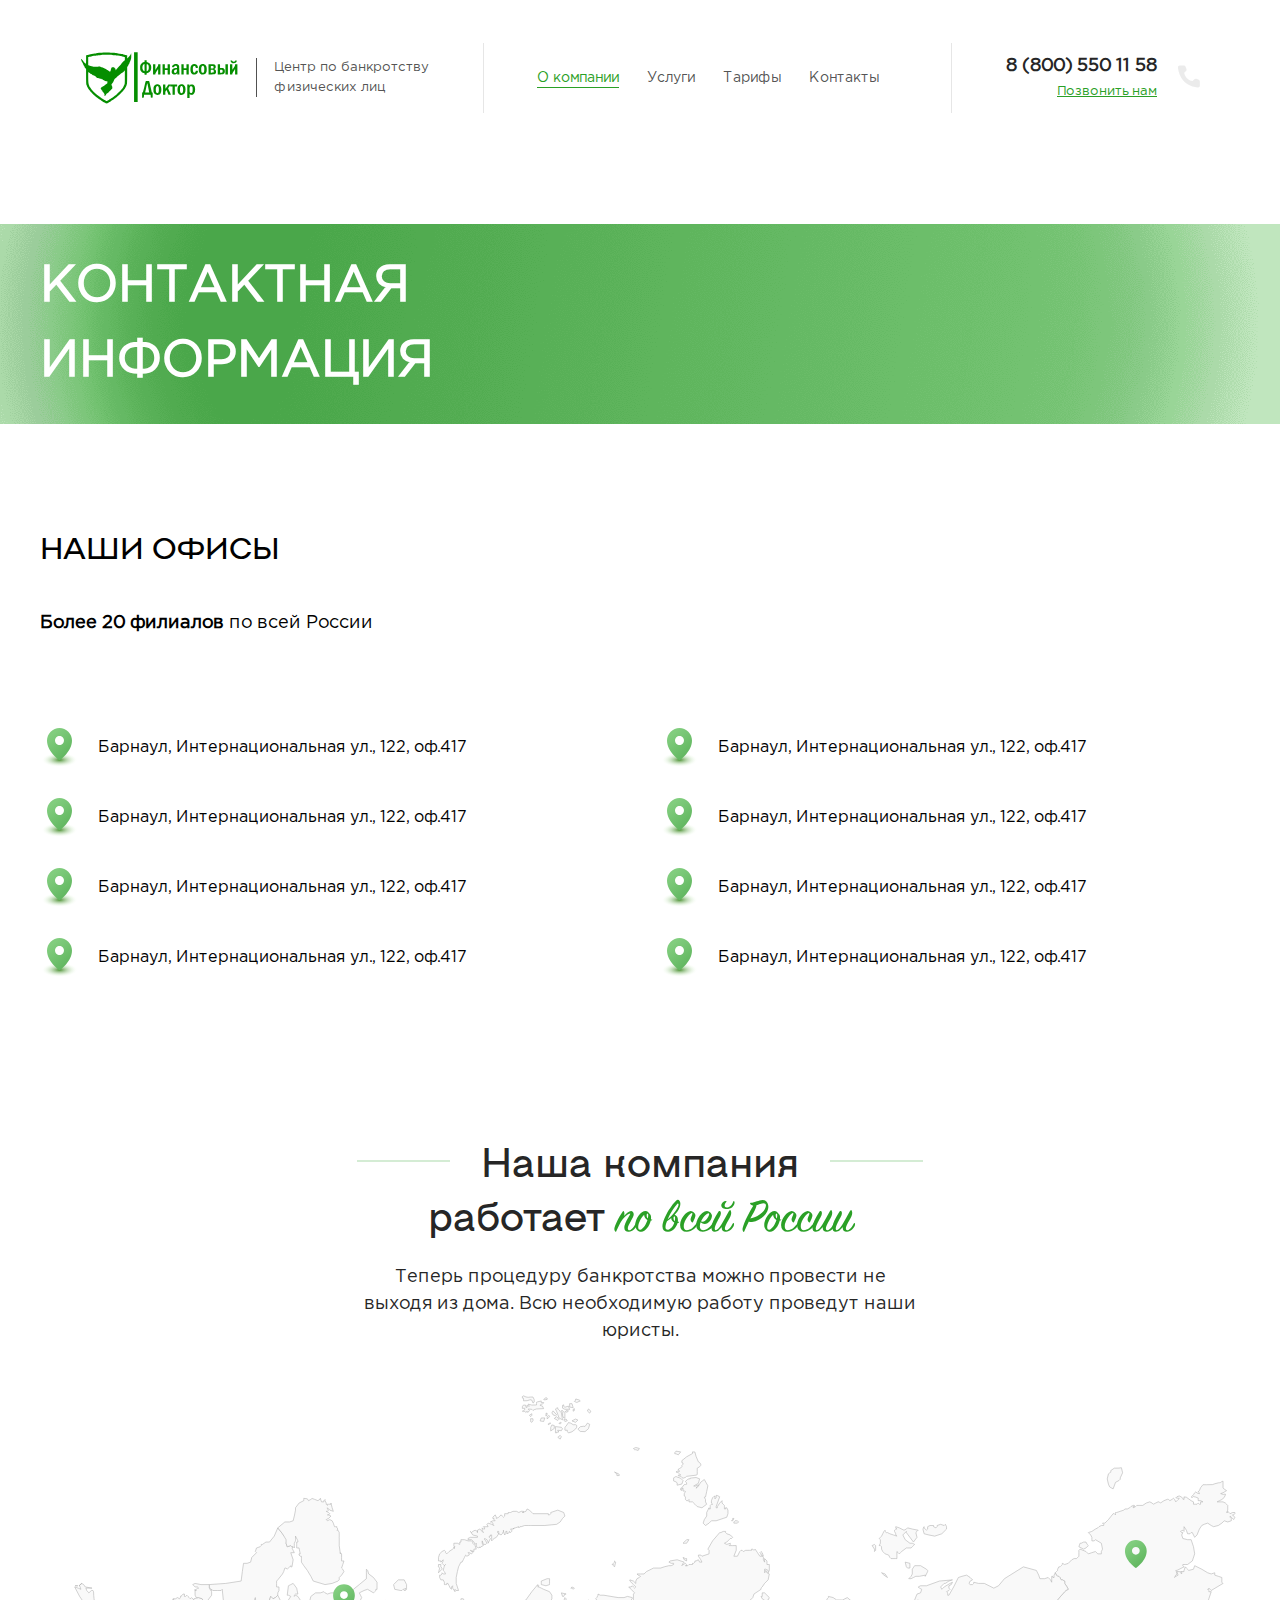
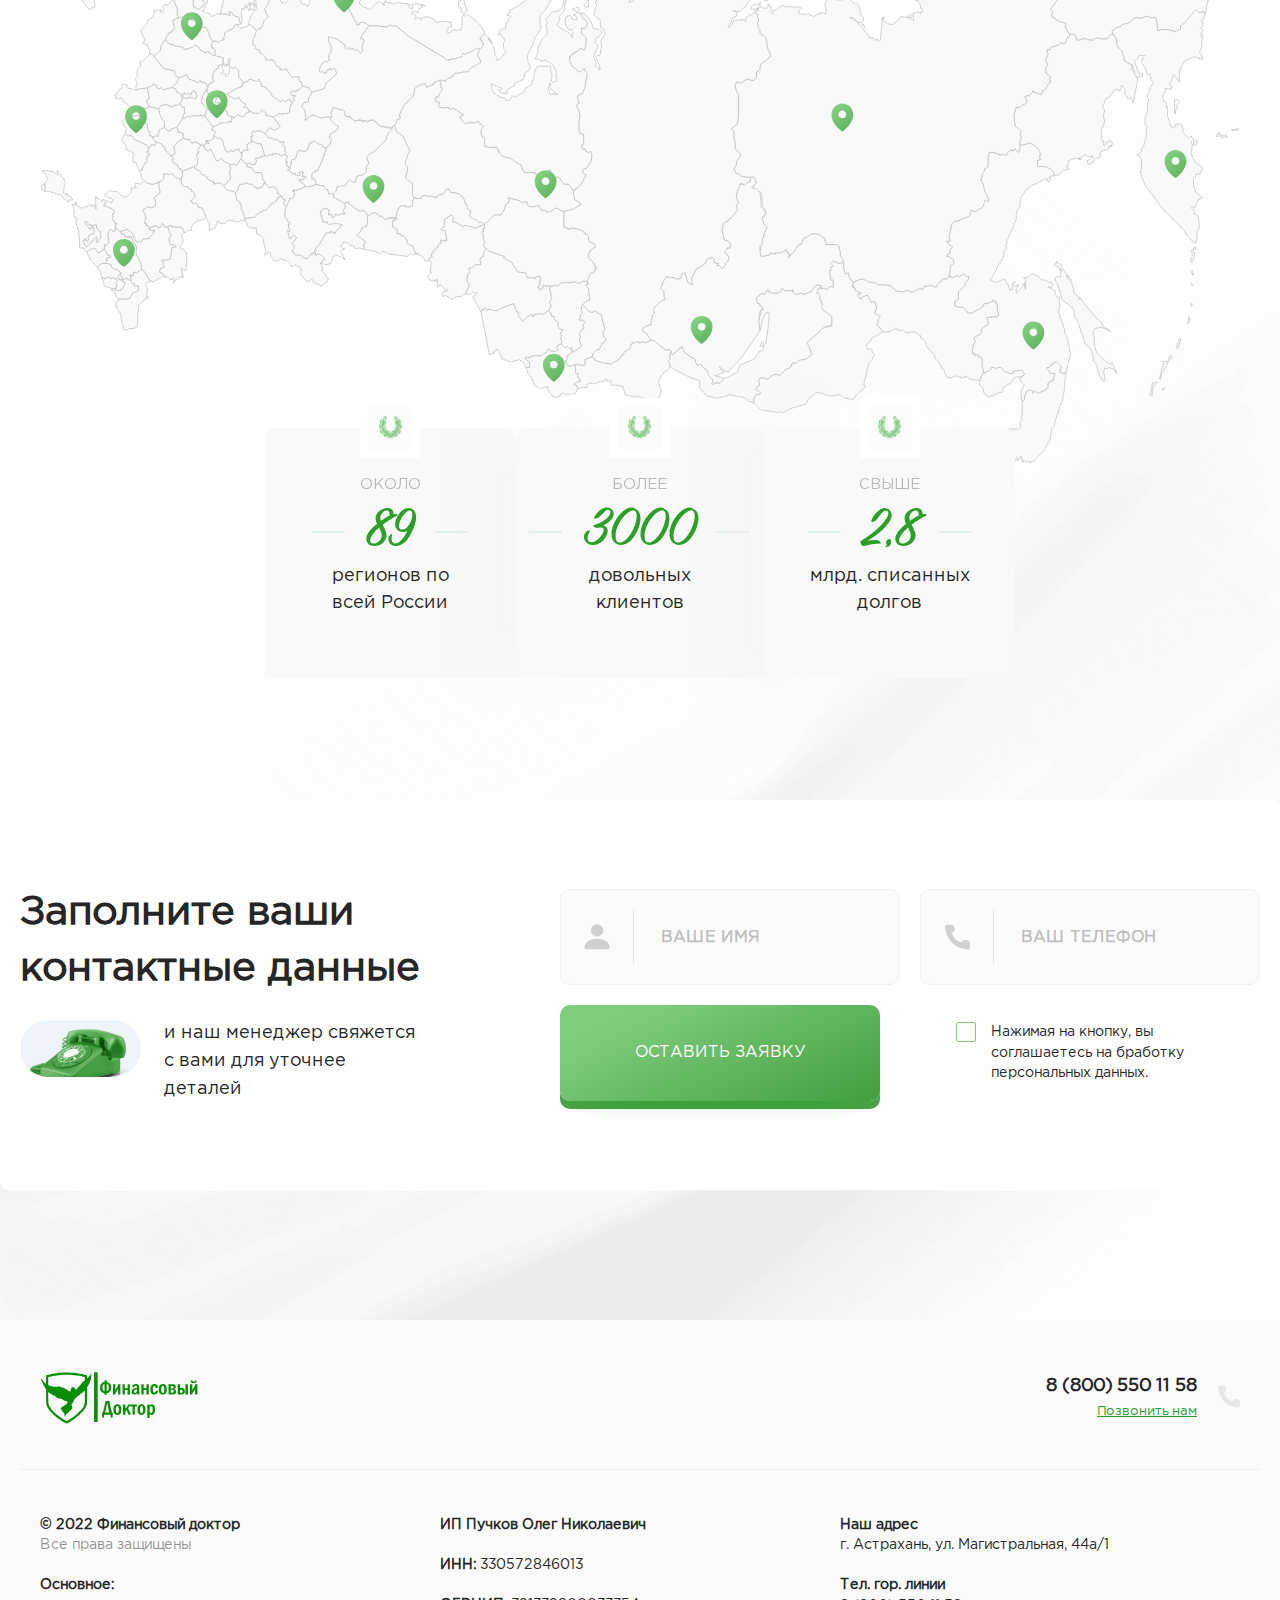
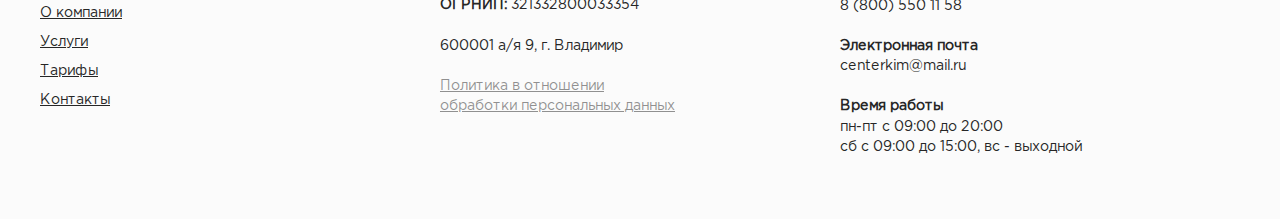
==== commit 9e4a508f: "update pages" ====
--- a/contacts.html
+++ b/contacts.html
@@ -5,8 +5,8 @@
     <meta charset="UTF-8">
     <meta name="viewport" content="width=device-width, user-scalable=no, initial-scale=1.0, maximum-scale=1.0, minimum-scale=1.0">
     <meta http-equiv="X-UA-Compatible" content="ie=edge">
-    <link rel="stylesheet" href="css/style.css?_v=20221020005306">
-    <link rel="stylesheet" href="css/fancybox.css?_v=20221020005306">
+    <link rel="stylesheet" href="css/style.css?_v=20221023133841">
+    <link rel="stylesheet" href="css/fancybox.css?_v=20221023133841">
     <title>Главная</title>
 
 </head>
@@ -28,7 +28,7 @@
                         <nav class="menu__body">
                             <ul class="menu__list">
                                 <li class="menu__item">
-                                    <a href="" class="menu__link">О компании</a>
+                                    <a href="" class="menu__link active">О компании</a>
                                 </li>
                                 <li class="menu__item">
                                     <a href="" class="menu__link">Услуги</a>
@@ -346,13 +346,17 @@
     <div class="overlay">
         <div class="modal" data-modal="personal-data">
             <div class="modal__wrapper">
+                <div class="modal__butterfly">
+                    <img src="images/popup/butterfly.png" alt="">
+                </div>
                 <div class="modal__close modal-close">
                     <span></span>
                 </div>
                 <div class="modal__content">
-                    <h4 class="modal__title title title">Заполните ваши персональные
+                    <h4 class="modal__title title">Заполните ваши персональные
                         <br>контактные данные
                     </h4>
+                    <h4 class="modal__title modal__title_adaptive title">Заполните ваши контактные данные</h4>
                     <div class="modal__phone phone-modal">
                         <div class="phone-modal__image">
                             <img src="images/popup/phone.png" alt="">
@@ -390,7 +394,7 @@
 
         </div>
     </div>
-    <script src="js/script.js?_v=20221020005306"></script>
+    <script src="js/script.js?_v=20221023133841"></script>
 </body>
 
 </html>--- a/css/style.css
+++ b/css/style.css
@@ -1,3 +1,5 @@
+@charset "UTF-8";
+
 body {
   font-size: 16px;
   color: #262626;
@@ -216,15 +218,39 @@
   padding: 0 51px;
   font-size: 16px;
   line-height: 15px;
-  position: relative;
   color: #FFFFFF;
   -webkit-transition: all 0.3s ease 0s;
   transition: all 0.3s ease 0s;
 }
 
+.button::after {
+  content: "";
+  background-color: transparent;
+  -webkit-filter: blur(14px);
+  filter: blur(14px);
+  background: -webkit-gradient(linear, left bottom, left top, from(#058E00), color-stop(80%, #009900), to(#009900));
+  background: linear-gradient(0deg, #058E00 0%, #009900 80%, #009900 100%);
+  -webkit-transition: 0.2s all;
+  transition: 0.2s all;
+  position: absolute;
+  left: 10%;
+  bottom: 10px;
+  width: 80%;
+  height: 10px;
+  border-radius: 8px;
+  z-index: 3;
+}
+
+.button:active {
+  -webkit-transform: translate(0px, 7px);
+  transform: translate(0px, 7px);
+  -webkit-box-shadow: none;
+  box-shadow: none;
+}
+
 .button span {
   position: relative;
-  z-index: 3;
+  z-index: 6;
 }
 
 .button::before {
@@ -235,6 +261,7 @@
   position: absolute;
   top: 0;
   left: 0;
+  z-index: 5;
   width: 100%;
   height: 100%;
   background: linear-gradient(152.78deg, #81CD7E 16.98%, #3A9B3A 107.2%);
@@ -281,9 +308,13 @@
 .top-block__title {
   display: inline-block;
   line-height: 135%;
-  font-weight: 700;
   font-size: 40px;
   margin-bottom: 16px;
+  font-family: "NAMU";
+}
+
+.top-block__title:last-child {
+  margin: 0;
 }
 
 .top-block__title b {
@@ -402,6 +433,9 @@
   position: absolute;
   top: 20px;
   left: 50%;
+  -webkit-transition: all 0.3s ease 0s;
+  transition: all 0.3s ease 0s;
+  max-width: 1200px;
   -webkit-transform: translate(-50%, 0);
   transform: translate(-50%, 0);
   z-index: 35;
@@ -410,14 +444,14 @@
 }
 
 .header.active .header__container::before {
-  background: #FBFBFB;
+  background: #fff;
 }
 
 .header__logo {
   -webkit-transition: all 0.3s ease 0s;
   transition: all 0.3s ease 0s;
   position: relative;
-  z-index: 50;
+  z-index: 999;
   margin-right: 17px;
 }
 
@@ -443,6 +477,28 @@
   -webkit-transition: all 0.3s ease 0s;
   transition: all 0.3s ease 0s;
   color: rgba(38, 38, 38, 0.8);
+  display: inline-block;
+  position: relative;
+}
+
+.menu__link::after {
+  content: "";
+  -webkit-transition: all 0.3s ease 0s;
+  transition: all 0.3s ease 0s;
+  position: absolute;
+  background: transparent;
+  bottom: -3px;
+  left: 0;
+  width: 100%;
+  height: 1px;
+}
+
+.menu__link.active {
+  color: #2AA026;
+}
+
+.menu__link.active::after {
+  background: #2AA026;
 }
 
 .icon-menu {
@@ -455,7 +511,7 @@
 }
 
 .advantages__item {
-  padding: 25px 30px;
+  padding: 25px 28px 30px;
   background: #FFFFFF;
   border-radius: 10px 10px 0px 0px;
   position: relative;
@@ -466,17 +522,27 @@
   line-height: 150%;
   margin-bottom: 9px;
   font-weight: 700;
-  background: url("../images/icons/lines.svg") 0 50% no-repeat;
+  background: url("../images/icons/lines.svg") 7px 50% no-repeat;
   background-size: 19px 13px;
-  padding-left: 31px;
+  padding-left: 38px;
 }
 
 .advantages__column:first-child .advantages__item::before {
   display: none;
 }
 
+.advantages__column:last-child .advantages__item {
+  margin-bottom: 0;
+}
+
 .advantages__column:last-child .advantages__item::after {
   display: none;
+}
+
+.advantages__text {
+  position: relative;
+  z-index: 3;
+  font-size: 16px;
 }
 
 .steps {
@@ -486,7 +552,7 @@
 .steps::before {
   content: "";
   position: absolute;
-  top: 150px;
+  top: 56px;
   left: 0;
   z-index: 5;
   width: 100%;
@@ -498,7 +564,7 @@
 }
 
 .steps__container {
-  max-width: 1640px;
+  max-width: 1600px;
   position: relative;
   z-index: 6;
   border-radius: 10px;
@@ -510,6 +576,10 @@
   padding-top: 5px;
 }
 
+.steps__container_transparent .top-block__title {
+  font-size: 30px;
+}
+
 .steps__top {
   margin-bottom: 60px;
 }
@@ -524,8 +594,8 @@
 }
 
 .steps__item {
-  padding-left: 24px;
-  padding-right: 24px;
+  padding-left: 15px;
+  padding-right: 1px;
   margin-bottom: 73px;
 }
 
@@ -540,9 +610,9 @@
 
 .item-steps {
   -webkit-box-flex: 0;
-  -ms-flex: 0 1 20%;
-  flex: 0 1 20%;
-  min-width: 220px;
+  -ms-flex: 0 0 auto;
+  flex: 0 0 auto;
+  max-width: 250px;
   text-align: center;
 }
 
@@ -567,18 +637,18 @@
 .item-steps__number {
   font-size: 18px;
   line-height: 150%;
-  margin-bottom: 5px;
+  margin-bottom: 1px;
   font-weight: 700;
 }
 
 .item-steps__text {
   margin: 0 auto;
-  max-width: 205px;
+  font-size: 16px;
 }
 
 .bottom-steps {
   margin: 0 auto;
-  padding: 65px 46px 39px;
+  padding: 55px 46px 39px;
   text-align: center;
   background: #F7F7F7;
 }
@@ -620,8 +690,8 @@
 
 .bottom-steps__icon svg {
   color: #fff;
-  width: 27px;
-  height: 28px;
+  width: 32px;
+  height: 32px;
 }
 
 .bottom-steps__button {
@@ -639,6 +709,7 @@
   line-height: 150%;
   max-width: 533px;
   margin: 0 auto;
+  font-size: 16px;
 }
 
 .location {
@@ -647,7 +718,7 @@
 }
 
 .location__container {
-  padding-top: 145px;
+  padding-top: 125px;
 }
 
 .location__top {
@@ -665,11 +736,11 @@
 }
 
 .location__top .top-block__title span::before {
-  left: -39px;
+  left: -31px;
 }
 
 .location__top .top-block__title span::after {
-  right: -39px;
+  right: -31px;
 }
 
 .location__map {
@@ -685,14 +756,15 @@
   -webkit-box-flex: 0;
   -ms-flex: 0 1 250px;
   flex: 0 1 250px;
-  min-height: 300px;
+  min-height: 250px;
 }
 
 .item-location__body {
-  min-height: 300px;
+  min-height: 250px;
   position: relative;
-  padding-top: 55px;
+  padding-top: 46px;
   background: #F9F9F9;
+  padding-bottom: 20px;
   height: 100%;
   text-align: center;
   border-radius: 10px;
@@ -741,7 +813,7 @@
   text-transform: uppercase;
   opacity: 0.3;
   line-height: 150%;
-  margin-bottom: 10px;
+  margin-bottom: 6px;
   font-size: 15px;
 }
 
@@ -872,7 +944,7 @@
 
 .debts__container {
   background: #FBFBFB;
-  padding-top: 150px;
+  padding-top: 105px;
   padding-bottom: 120px;
   border-radius: 10px;
   max-width: 1640px;
@@ -891,7 +963,7 @@
   -webkit-box-pack: justify;
   -ms-flex-pack: justify;
   justify-content: space-between;
-  margin-bottom: 120px;
+  margin-bottom: 100px;
 }
 
 .debts__label {
@@ -926,7 +998,7 @@
   background: #fff;
   position: relative;
   height: 100%;
-  padding-top: 80px;
+  padding-top: 76px;
   padding-bottom: 10px;
 }
 
@@ -956,7 +1028,7 @@
   line-height: 150%;
   font-size: 22px;
   padding-left: 31px;
-  background: url("../images/icons/lines.svg") 0 6px no-repeat;
+  background: url("../images/icons/lines.svg") 0 10px no-repeat;
   background-size: 19px 13px;
   font-weight: 700;
   margin-left: 56px;
@@ -965,7 +1037,7 @@
 
 .results__container {
   text-align: center;
-  padding-top: 150px;
+  padding-top: 129px;
   padding-bottom: 90px;
 }
 
@@ -974,7 +1046,7 @@
   display: inline-block;
   position: relative;
   z-index: 3;
-  margin-bottom: 90px;
+  margin-bottom: 93px;
   margin-bottom: 90px;
 }
 
@@ -1002,15 +1074,15 @@
 .item-results__body {
   position: relative;
   width: 290px;
-  padding: 25px 42px 38px;
+  padding: 25px 35px 38px;
   background: #FBFBFB;
   border-radius: 10px;
 }
 
 .item-results__number {
   position: absolute;
-  right: 34px;
-  top: 0;
+  right: 30px;
+  top: 3px;
   -webkit-transform: translate(0, -50%);
   transform: translate(0, -50%);
   min-width: 66px;
@@ -1048,15 +1120,15 @@
 }
 
 .main-block__body {
-  min-height: 896px;
-  background: url("../images/intro/bg.jpg") 0 bottom/cover no-repeat;
+  min-height: 800px;
+  background: url("../images/intro/bg.jpg") 0 3px/cover no-repeat;
 }
 
 .main-block__container {
   min-height: 896px;
   position: relative;
   padding-top: 135px;
-  padding-bottom: 300px;
+  padding-bottom: 211px;
   display: -webkit-box;
   display: -ms-flexbox;
   display: flex;
@@ -1074,8 +1146,8 @@
 }
 
 .main-block__title {
-  margin-bottom: 30px;
-  font-weight: 700;
+  font-family: "NAMU";
+  margin-bottom: 15px;
   line-height: 140%;
   font-size: 50px;
 }
@@ -1085,6 +1157,10 @@
   font-weight: 400;
   font-size: 55px;
   color: #2AA026;
+  display: inline-block;
+  line-height: 0;
+  position: relative;
+  top: -10px;
 }
 
 .main-block__title::after {
@@ -1094,7 +1170,7 @@
   background: rgba(42, 160, 38, 0.16);
   height: 3px;
   position: relative;
-  bottom: 10px;
+  bottom: 16px;
   margin-left: 19px;
 }
 
@@ -1121,8 +1197,8 @@
   position: absolute;
   bottom: 0;
   right: -30px;
-  width: 1035px;
-  height: 850px;
+  width: 1049px;
+  height: 754px;
 }
 
 .main-block__image img {
@@ -1141,6 +1217,10 @@
   align-items: center;
 }
 
+.save-main-block__image {
+  margin-right: 26px;
+}
+
 .save-main-block__image img {
   width: 150px;
   height: auto;
@@ -1155,20 +1235,25 @@
   position: relative;
 }
 
+.problem__top {
+  max-width: 440px;
+  margin-bottom: 30px;
+}
+
 .problem::before {
   content: "";
   position: absolute;
-  bottom: -330px;
+  bottom: -300px;
   left: 0;
   height: 550px;
   width: 100%;
-  background: url("../images/problem/bushes.png") 0 -80px no-repeat;
+  background: url("../images/problem/bushes.png") 0 -120px no-repeat;
   background-size: cover;
   z-index: 4;
 }
 
 .problem__container {
-  padding-top: 106px;
+  padding-top: 128px;
   position: relative;
   z-index: 3;
 }
@@ -1176,10 +1261,10 @@
 .problem__phone {
   background: url("../images/problem/phone.png") 0 0/contain no-repeat;
   position: absolute;
-  left: 34%;
+  left: 27%;
   bottom: -490px;
-  width: 800px;
-  height: 1000px;
+  width: 902px;
+  height: 1147px;
 }
 
 .problem__container {
@@ -1237,8 +1322,8 @@
   position: absolute;
   -webkit-transform: translate(-50%, -50%);
   transform: translate(-50%, -50%);
-  left: 59%;
-  top: 45%;
+  left: 58%;
+  top: 43%;
 }
 
 .problem__play a::before {
@@ -1274,13 +1359,11 @@
 }
 
 .block-problem {
-  max-width: 311px;
   width: 100%;
   background: #FCFCFC;
   border-radius: 10px;
   position: relative;
   z-index: 4;
-  margin-left: 20px;
 }
 
 .block-problem__text {
@@ -1292,9 +1375,11 @@
 
 .block-problem__image img {
   width: 279px;
-  height: 258px;
+  height: 234px;
   -o-object-fit: contain;
   object-fit: contain;
+  -o-object-position: 0 bottom;
+  object-position: 0 bottom;
 }
 
 .new-life {
@@ -1307,7 +1392,6 @@
   margin: -38px auto 0 auto;
   border-radius: 10px;
   max-width: 1640px;
-  padding: 120px 20px;
   background: url("../images/new-life/book.png") left bottom/78% auto no-repeat #FBFBFB;
 }
 
@@ -1447,8 +1531,6 @@
 
 .beginning__top .top-block__description {
   max-width: 423px;
-  margin-right: auto;
-  margin-left: auto;
 }
 
 .beginning__button {
@@ -1504,12 +1586,12 @@
 .experiences__container {
   min-height: 806px;
   position: relative;
-  padding-top: 190px;
-  padding-bottom: 150px;
+  padding-top: 230px;
+  padding-bottom: 136px;
 }
 
 .experiences__content {
-  padding-top: 75px;
+  padding-top: 35px;
   max-width: 605px;
 }
 
@@ -1521,22 +1603,27 @@
 .experiences__top .top-block__title {
   text-align: left;
   margin-bottom: 0;
+  font-weight: 400;
+  line-height: 140%;
+  font-size: 45px;
 }
 
 .experiences__image {
   position: absolute;
   bottom: -80px;
-  right: -93px;
+  right: -89px;
 }
 
 .experiences__image img {
-  width: 800px;
-  height: 830px;
+  width: 797px;
+  height: 850px;
   -o-object-fit: contain;
   object-fit: contain;
 }
 
 .experiences__button {
+  position: relative;
+  z-index: 3;
   width: 320px;
 }
 
@@ -1547,7 +1634,7 @@
 }
 
 .contract-experiences__image {
-  margin-right: 32px;
+  margin-right: 28px;
 }
 
 .contract-experiences__image img {
@@ -1851,7 +1938,20 @@
   max-width: 1140px;
 }
 
+.modal__butterfly {
+  position: absolute;
+  z-index: 3;
+}
+
+.modal__butterfly img {
+  width: 143px;
+  height: 79px;
+  -o-object-fit: contain;
+  object-fit: contain;
+}
+
 .modal__wrapper {
+  overflow: hidden;
   padding: 48px 70px;
   border-radius: 10px;
   background: #fff;
@@ -1865,14 +1965,27 @@
   position: relative;
 }
 
+.modal__wrapper::after {
+  content: "";
+  position: absolute;
+  top: 50%;
+  left: 50%;
+  -webkit-transform: translate(-50%, -50%);
+  transform: translate(-50%, -50%);
+  height: 100%;
+  width: 100%;
+  background: url("../images/popup/white-bg.png") 0 0/cover no-repeat;
+}
+
 .modal__wrapper::before {
   content: "";
   position: absolute;
-  right: 0;
+  right: -289px;
   bottom: 0;
-  width: 629px;
-  height: 680px;
-  background: url("../images/popup/popup-image.png") 0 0/cover no-repeat;
+  height: 491px;
+  width: 972px;
+  z-index: 3;
+  background: url("../images/popup/popup-image.png") 0 0/contain no-repeat;
 }
 
 .modal__title {
@@ -1957,7 +2070,7 @@
 }
 
 .form-modal__input {
-  max-width: 320px;
+  width: 320px;
   margin-bottom: 24px;
 }
 
@@ -1970,9 +2083,14 @@
   margin-bottom: 36px;
 }
 
+.form-modal__checkbox input {
+  display: none !important;
+}
+
 .form-modal__checkbox span {
   font-size: 12px;
   width: 285px;
+  text-align: left;
 }
 
 .modal__phone {
@@ -2050,7 +2168,7 @@
 }
 
 .bankruptcy__item:last-child {
-  margin: 0;
+  margin: 0 auto;
 }
 
 .item-bankruptcy {
@@ -2604,7 +2722,7 @@
     -webkit-box-pack: justify;
     -ms-flex-pack: justify;
     justify-content: space-between;
-    margin: 0 -24px;
+    margin: 0 -1px;
   }
 
   .steps__item:nth-child(even) {
@@ -2709,6 +2827,10 @@
     height: 100%;
   }
 
+  .item-results__text {
+    font-size: 16px;
+  }
+
   .problem::after {
     content: "";
     position: absolute;
@@ -2745,6 +2867,11 @@
     top: 3px;
   }
 
+  .beginning__top .top-block__description {
+    margin-right: auto;
+    margin-left: auto;
+  }
+
   .experiences__contract {
     margin-bottom: 38px;
   }
@@ -2899,7 +3026,7 @@
   }
 
   .advantages {
-    margin-top: -125px;
+    margin-top: -135px;
   }
 
   .advantages__item::before {
@@ -2964,6 +3091,10 @@
     margin: 0 !important;
   }
 
+  .steps__items {
+    padding: 0 30px;
+  }
+
   .steps__item {
     position: relative;
   }
@@ -2972,7 +3103,7 @@
     content: "";
     position: absolute;
     top: 58px;
-    right: 0;
+    right: -10px;
     -webkit-transform: translate(50%, 0);
     transform: translate(50%, 0);
     width: 78px;
@@ -2984,7 +3115,7 @@
     content: "";
     position: absolute;
     top: 58px;
-    right: 0;
+    right: -28px;
     -webkit-transform: translate(50%, 0);
     transform: translate(50%, 0);
     width: 78px;
@@ -2996,7 +3127,7 @@
     content: "";
     position: absolute;
     top: 58px;
-    right: 0;
+    right: -30px;
     -webkit-transform: translate(50%, 0);
     transform: translate(50%, 0);
     width: 78px;
@@ -3008,7 +3139,7 @@
     content: "";
     position: absolute;
     top: 58px;
-    right: 0;
+    right: -10px;
     -webkit-transform: translate(50%, 0);
     transform: translate(50%, 0);
     width: 78px;
@@ -3023,7 +3154,7 @@
   .bottom-steps {
     position: absolute;
     left: 50%;
-    bottom: -160px;
+    bottom: -132px;
     -webkit-transform: translate(-50%, 0);
     transform: translate(-50%, 0);
   }
@@ -3034,8 +3165,14 @@
     border-radius: 5px;
   }
 
-  .bottom-steps__text {
-    margin-bottom: 40px !important;
+  .bottom-steps__button {
+    margin-top: 40px;
+  }
+
+  .bottom-steps__title {
+    max-width: 640px;
+    margin-left: auto;
+    margin-right: auto;
   }
 
   .location__items {
@@ -3091,6 +3228,11 @@
     padding-right: 25px;
   }
 
+  .debts__title {
+    position: relative;
+    top: -6px;
+  }
+
   .debts__label {
     -ms-flex-item-align: center;
     -ms-grid-row-align: center;
@@ -3099,6 +3241,10 @@
 
   .debts__button {
     margin-right: 27px;
+  }
+
+  .debts__column .debts__item:last-child .item-debts__body {
+    padding-bottom: 45px !important;
   }
 
   .debts__column {
@@ -3173,17 +3319,21 @@
   .results__top::before {
     -webkit-transform: translate(-100%, -50%);
     transform: translate(-100%, -50%);
-    left: -15px;
+    left: -24px;
   }
 
   .results__top::after {
     -webkit-transform: translate(100%, -50%);
     transform: translate(100%, -50%);
-    right: -15px;
+    right: -24px;
+  }
+
+  .results__title {
+    margin-bottom: 10px;
   }
 
   .main-block {
-    min-height: 1005px;
+    min-height: 900px;
   }
 
   .main-block__content {
@@ -3203,6 +3353,19 @@
     justify-content: space-between;
   }
 
+  .block-problem {
+    margin-left: 20px;
+    max-width: 311px;
+  }
+
+  .new-life_offset {
+    margin-bottom: 150px;
+  }
+
+  .new-life__body {
+    padding: 120px 20px;
+  }
+
   .new-life__container {
     display: -webkit-box;
     display: -ms-flexbox;
@@ -3218,6 +3381,18 @@
 
   .new-life__abilities {
     max-width: 530px;
+  }
+
+  .block-new-life__top .top-block__title br {
+    display: none;
+  }
+
+  .block-new-life__top .top-block__title::before {
+    content: "“";
+  }
+
+  .block-new-life__top .top-block__title span b::after {
+    content: "”";
   }
 
   .block-new-life__image img {
@@ -3286,6 +3461,75 @@
     flex: 1 1 auto;
   }
 
+  .modal__butterfly {
+    top: 110px;
+    right: 88px;
+  }
+
+  .form-modal__button {
+    min-height: 85px;
+    font-size: 15px;
+    font-weight: 700;
+    letter-spacing: 0.03em;
+  }
+
+  .modal__title_adaptive {
+    display: none;
+  }
+
+  .form-modal__input {
+    min-height: 65px;
+  }
+
+  .form-modal__input .input__icon svg {
+    width: 20px;
+    height: 20px;
+  }
+
+  .form-modal__input input {
+    font-size: 16px;
+    padding-left: 25px;
+  }
+
+  .form-modal__input input::-webkit-input-placeholder {
+    font-size: 12px;
+  }
+
+  .form-modal__input input::-moz-placeholder {
+    font-size: 12px;
+  }
+
+  .form-modal__input input:-ms-input-placeholder {
+    font-size: 12px;
+  }
+
+  .form-modal__input input::-ms-input-placeholder {
+    font-size: 12px;
+  }
+
+  .form-modal__input input::placeholder {
+    font-size: 12px;
+  }
+
+  .form-modal__input .input__icon {
+    width: 75px;
+    border-right: 0;
+    position: relative;
+  }
+
+  .form-modal__input .input__icon::after {
+    content: "";
+    position: absolute;
+    top: 50%;
+    -webkit-transform: translate(0, -50%);
+    transform: translate(0, -50%);
+    right: 0;
+    opacity: 0.1;
+    background: #262626;
+    width: 1px;
+    height: 40px;
+  }
+
   .intro__body {
     background: url("../images/intro-bg.png") 0 0 no-repeat;
     background-size: 100% 100%;
@@ -3347,7 +3591,7 @@
     left: 0;
     width: 100%;
     height: 136%;
-    background: url("../images/additional-costs-bg.png") 0 bottom/cover no-repeat;
+    background: url("../images/additional-costs-bg.jpg") 0 bottom/cover no-repeat;
   }
 
   .additional-costs__top {
@@ -3584,7 +3828,7 @@
     content: "";
     position: absolute;
     top: 0;
-    left: -227px;
+    left: -138px;
     height: 100%;
     width: 2px;
     background: rgba(240, 240, 240, 0.5);
@@ -3595,7 +3839,7 @@
     background: rgba(240, 240, 240, 0.5);
     position: absolute;
     top: 0;
-    right: -227px;
+    right: -138px;
     height: 100%;
     width: 2px;
   }
@@ -3703,7 +3947,7 @@
   }
 
   .location__image_second {
-    top: 75%;
+    top: 68%;
     -webkit-transform: translate(0, -50%);
     transform: translate(0, -50%);
     right: 0;
@@ -3778,33 +4022,17 @@
     font-size: calc(14px + 4 * ((100vw - 320px) / 920));
   }
 
-  .item-debts__text {
-    font-size: calc(18px + 4 * ((100vw - 320px) / 920));
-  }
-
   .results__top {
     margin-bottom: calc(60px + 30 * ((100vw - 320px) / 920));
   }
 
   .main-block__container {
     overflow: hidden;
-  }
-
-  .main-block__title {
-    font-size: calc(37px + 13 * ((100vw - 320px) / 920));
-  }
-
-  .main-block__title span {
-    font-size: calc(40px + 15 * ((100vw - 320px) / 920));
   }
 
   .main-block__image {
     width: 850px;
     height: 600px;
-  }
-
-  .save-main-block__text {
-    font-size: calc(12px + 6 * ((100vw - 320px) / 920));
   }
 
   .problem::before {
@@ -3844,7 +4072,7 @@
   }
 
   .top-block__title {
-    line-height: 140%;
+    line-height: 130%;
   }
 
   .header {
@@ -3874,7 +4102,7 @@
     -webkit-transform: translate(-50%, 0);
     transform: translate(-50%, 0);
     width: 100%;
-    height: 115px;
+    height: 100px;
     z-index: 40;
   }
 
@@ -3914,15 +4142,14 @@
 
   .header__phone .phone__item {
     font-size: 26px;
-    font-weight: 400;
-    color: #fff;
-    margin-bottom: 15px;
+    color: #262626;
+    margin-bottom: 20px;
   }
 
   .header__phone .phone__callback {
     font-size: 20px;
     font-weight: 400;
-    color: #fff;
+    color: #5EB45C;
     margin-bottom: 10px;
   }
 
@@ -3933,13 +4160,13 @@
     text-align: center;
     opacity: 0;
     visibility: hidden;
-    padding-top: 160px;
+    padding-top: 163px;
     -webkit-transform: translate(-50%, 0);
     transform: translate(-50%, 0);
     width: calc(100% + 40px);
     height: calc(100vh + 20px);
     overflow: auto;
-    background: #2AA026;
+    background: #fff;
     -webkit-transition: all 0.3s ease 0s;
     transition: all 0.3s ease 0s;
     padding-bottom: 40px;
@@ -3951,7 +4178,7 @@
   }
 
   .menu__body {
-    margin-bottom: 30px;
+    margin-bottom: 60px;
   }
 
   .menu__body:last-child {
@@ -3968,7 +4195,7 @@
   }
 
   .menu__item {
-    margin-bottom: 30px;
+    margin-bottom: 40px;
   }
 
   .menu__item:last-child {
@@ -3976,8 +4203,8 @@
   }
 
   .menu__link {
-    font-size: 26px;
-    color: #fff;
+    font-size: 24px;
+    color: rgba(38, 38, 38, 0.8);
   }
 
   .icon-menu {
@@ -4061,12 +4288,20 @@
     padding-bottom: 50px;
   }
 
+  .steps__body {
+    padding: 0 !important;
+  }
+
   .steps__bottom {
     margin: 0 auto;
   }
 
   .steps__bottom_relative {
     margin: 80px auto 90px !important;
+  }
+
+  .item-steps__number {
+    margin-bottom: 5px;
   }
 
   .bottom-steps {
@@ -4112,6 +4347,10 @@
 
   .debts__button {
     display: none;
+  }
+
+  .debts__column:last-child .debts__item:last-child .item-debts__body {
+    padding-bottom: 50px !important;
   }
 
   .debts__column {
@@ -4131,7 +4370,7 @@
   }
 
   .results__top {
-    margin-bottom: 110px;
+    margin-bottom: 95px;
   }
 
   .main-block__body {
@@ -4208,11 +4447,12 @@
   }
 
   .problem__content {
-    margin-bottom: 32px;
+    margin-bottom: 42px;
   }
 
   .new-life__body {
     padding-bottom: 375px;
+    padding-top: 120px;
   }
 
   .new-life__body {
@@ -4230,6 +4470,11 @@
   .block-new-life__image img {
     max-width: 100%;
     height: auto;
+  }
+
+  .block-new-life__image img {
+    width: 100%;
+    height: 100%;
   }
 
   .abilities-new-life__bottom_middle {
@@ -4281,7 +4526,7 @@
 
   .beginning__man {
     right: auto;
-    left: 50%;
+    left: 60%;
     -webkit-transform: translate(-50%, 0);
     transform: translate(-50%, 0);
     bottom: -7px;
@@ -4335,13 +4580,34 @@
     padding: 20px;
   }
 
+  .modal__wrapper {
+    padding: 2px 70px 48px;
+  }
+
   .modal__wrapper::before {
-    width: 480px;
-    height: 530px;
+    width: 669px;
+    height: 390px;
+    bottom: 0;
+    right: -70px;
   }
 
   .modal__wrapper {
-    padding: 40px 20px 300px 20px;
+    padding: 40px 20px 450px 20px;
+  }
+
+  .modal__title {
+    display: none;
+  }
+
+  .modal__title_adaptive {
+    display: block;
+    margin-bottom: 43px;
+  }
+
+  .modal__phone {
+    max-width: 405px;
+    margin-right: auto;
+    margin-left: auto;
   }
 
   .intro {
@@ -4582,7 +4848,7 @@
     -ms-flex-pack: center;
     justify-content: center;
     position: relative;
-    margin-bottom: 30px;
+    margin-bottom: 15px;
   }
 
   .new-life-block__container {
@@ -4605,6 +4871,29 @@
 @media (max-width: 911.98px) {
   .item-steps:nth-child(4) {
     padding-top: 0 !important;
+  }
+}
+
+@media (max-width: 767.98px) {
+  .form-modal__button {
+    width: 289.6px;
+  }
+
+  .modal__phone {
+    margin-bottom: 40px;
+  }
+
+  .phone-modal__image {
+    margin-right: 15px;
+    -webkit-box-flex: 0;
+    -ms-flex: 0 0 80px;
+    flex: 0 0 80px;
+    width: 80px;
+    height: 45px;
+  }
+
+  .phone-modal__text {
+    font-size: 14px;
   }
 }
 
@@ -4652,16 +4941,12 @@
     -ms-flex-pack: end;
     justify-content: flex-end;
     top: 0;
-    min-height: 50px;
+    min-height: 60px;
+    padding: 0;
   }
 
   .header__container::before {
     height: 85px;
-  }
-
-  .header.active .header__logo {
-    opacity: 0;
-    visibility: hidden;
   }
 
   .header__logo {
@@ -4672,10 +4957,24 @@
     transform: translate(-50%, 50%);
   }
 
+  .header.scroll .header__logo {
+    bottom: 40px;
+  }
+
+  .header.scroll .header__container {
+    min-height: 85px;
+  }
+
   .header.scroll::after {
     background: #fff;
   }
 
+  .advantages__title {
+    font-size: 14px;
+    background: url("../images/icons/lines.svg") 3px 50% no-repeat;
+    padding-left: 33px;
+  }
+
   .advantages__column {
     margin-bottom: 30px;
   }
@@ -4684,8 +4983,13 @@
     margin: 0;
   }
 
+  .advantages__text {
+    font-size: 12px;
+    line-height: 145%;
+  }
+
   .steps__container_transparent {
-    padding-top: 52px !important;
+    padding-top: 72px !important;
   }
 
   .steps__container_transparent .steps__body {
@@ -4702,6 +5006,10 @@
 
   .steps__container {
     padding-top: 50px;
+  }
+
+  .steps__top .top-block__title {
+    max-width: 221px;
   }
 
   .steps__item {
@@ -4721,16 +5029,31 @@
     margin: 80px auto 105px !important;
   }
 
+  .item-steps {
+    margin: 0 auto 40px !important;
+    max-width: 225px;
+    padding: 0 !important;
+  }
+
+  .item-steps:last-child {
+    margin: 0 auto !important;
+  }
+
   .item-steps__text {
     font-size: 12px;
   }
 
+  .item-steps__text br {
+    display: none;
+  }
+
   .bottom-steps {
     padding: 58px 10px 40px;
   }
 
   .bottom-steps__title {
     font-size: 14px;
+    margin-bottom: 20px;
   }
 
   .bottom-steps__text {
@@ -4749,8 +5072,22 @@
     display: block;
   }
 
+  .location__top .top-block__title b {
+    line-height: 130%;
+  }
+
+  .location__top .top-block__title span::before {
+    left: 32px;
+    top: 62px !important;
+  }
+
+  .location__top .top-block__title span::after {
+    right: 32px;
+    top: 62px !important;
+  }
+
   .location__map {
-    margin: 0 -20px 30px -20px;
+    margin: 0 -20px 66px -20px;
   }
 
   .location__item {
@@ -4769,8 +5106,8 @@
   }
 
   .item-location__body::before {
-    width: 45px;
-    height: 45px;
+    width: 55px;
+    height: 55px;
   }
 
   .item-location__number::before,
@@ -4858,15 +5195,16 @@
   }
 
   .item-debts__body {
-    padding-bottom: 120px;
-  }
-
-  .results__top {
-    margin-bottom: 90px;
+    padding-bottom: 105px;
+  }
+
+  .item-debts__text {
+    font-size: 18px;
+    background: url("../images/icons/lines.svg") 0 7px no-repeat;
   }
 
   .results__title {
-    font-size: 29px;
+    font-size: 28px;
     margin-bottom: 20px;
   }
 
@@ -4885,7 +5223,7 @@
   }
 
   .main-block__body {
-    background: url("../images/intro/bg-adaptive-mobile.png") 0 bottom/cover no-repeat;
+    background: url("../images/intro/bg-adaptive-mobile.png") 80% bottom/cover no-repeat;
   }
 
   .main-block__body {
@@ -4905,6 +5243,19 @@
     min-height: 767px;
   }
 
+  .main-block__content {
+    padding-bottom: 70px;
+  }
+
+  .main-block__title {
+    font-size: 40px;
+    margin-bottom: 21px;
+  }
+
+  .main-block__title span {
+    font-size: 40px;
+  }
+
   .main-block__title::after {
     width: 100px;
     height: 3px;
@@ -4913,25 +5264,54 @@
   .main-block__button {
     padding: 0 20px;
     width: calc(100% - 40px);
+    margin-bottom: 18px;
   }
 
   .main-block__label {
-    margin-bottom: 95px;
+    margin-bottom: 42px;
     font-size: 12px;
   }
 
   .main-block__image {
     right: -50px;
-    width: 411px;
-    height: 334px;
+    width: 370px;
+    height: 306px;
+  }
+
+  .save-main-block {
+    margin-right: -10px;
+    margin-left: -10px;
   }
 
   .save-main-block__image img {
     width: 113px;
   }
 
+  .save-main-block__image {
+    margin-right: 4px;
+  }
+
+  .save-main-block__text {
+    font-size: 12px;
+  }
+
+  .save-main-block__text br {
+    display: none;
+  }
+
+  .problem__top .top-block__title b {
+    display: inline-block;
+    margin-top: 20px;
+  }
+
+  .problem::before {
+    background: url("../images/problem/bushes-adapt-mobile.png") 0 -30px/cover no-repeat;
+    height: 235px;
+    bottom: 0;
+  }
+
   .problem__container {
-    padding-top: 60px;
+    padding-top: 67px;
   }
 
   .problem__phone {
@@ -4977,6 +5357,8 @@
 
   .block-problem__text {
     font-size: 12px;
+    max-width: 298px;
+    margin-bottom: 28px;
   }
 
   .block-problem__image img {
@@ -4997,11 +5379,15 @@
     -webkit-box-flex: 0;
     -ms-flex: 0 0 150px;
     flex: 0 0 150px;
-    height: 60px;
+    height: 70px;
   }
 
   .block-new-life__text {
     font-size: 12px;
+  }
+
+  .abilities-new-life__title {
+    margin-bottom: 25px;
   }
 
   .abilities-new-life__bottom {
@@ -5022,23 +5408,41 @@
     font-size: 12px;
   }
 
+  .beginning {
+    position: relative;
+    z-index: 5;
+  }
+
   .beginning__container {
     padding-bottom: 130px;
     padding-top: 60px;
   }
 
+  .beginning__content {
+    position: relative;
+  }
+
   .beginning__top {
     text-align: left;
   }
 
+  .beginning__top .top-block__title b {
+    display: block;
+  }
+
   .beginning__button {
     width: calc(100% - 40px);
-    position: absolute;
-    bottom: 0;
+    position: absolute !important;
+    top: -100px;
     z-index: 9;
     left: 50%;
     -webkit-transform: translate(-50%, 98%);
     transform: translate(-50%, 98%);
+  }
+
+  .beginning__button .button {
+    width: 100%;
+    height: 96px;
   }
 
   .beginning__butterfly {
@@ -5080,8 +5484,9 @@
     padding-bottom: 550px;
   }
 
-  .experiences__content {
-    padding-bottom: 40px;
+  .experiences__top .top-block__title {
+    font-size: 30px;
+    line-height: 130%;
   }
 
   .experiences__contract {
@@ -5089,7 +5494,7 @@
   }
 
   .experiences__image {
-    bottom: 155px;
+    bottom: 154px;
     right: -30px;
   }
 
@@ -5114,10 +5519,15 @@
 
   .contract-experiences__label {
     font-size: 12px;
+    margin-bottom: 13px;
   }
 
   .contract-experiences__text {
     font-size: 20px;
+  }
+
+  .contacts_bg .contacts__container {
+    padding-top: 20px !important;
   }
 
   .contacts {
@@ -5210,34 +5620,33 @@
     padding: 20px 0;
   }
 
+  .modal__butterfly {
+    right: 15px;
+    bottom: 200px;
+  }
+
   .modal__wrapper::before {
-    width: 260px;
-    height: 280px;
+    width: 387px;
+    height: 238px;
+    right: -20px;
   }
 
   .modal__wrapper {
-    padding: 20px 20px 300px 20px;
+    padding: 20px 20px 340px 20px;
+  }
+
+  .form-modal {
+    -webkit-box-align: center;
+    -ms-flex-align: center;
+    align-items: center;
+  }
+
+  .form-modal__input {
+    width: 250px;
   }
 
   .form-modal__button {
-    width: 289.6px;
-  }
-
-  .modal__phone {
-    margin-bottom: 25px;
-  }
-
-  .phone-modal__image {
-    margin-right: 15px;
-    -webkit-box-flex: 0;
-    -ms-flex: 0 0 80px;
-    flex: 0 0 80px;
-    width: 80px;
-    height: 45px;
-  }
-
-  .phone-modal__text {
-    font-size: 14px;
+    width: 250px;
   }
 
   .intro {
@@ -5338,12 +5747,45 @@
     font-size: 12px;
   }
 
+  .services__items {
+    margin: 0 -10px;
+  }
+
   .services__title {
     margin-bottom: 40px;
   }
 
   .services__item {
     margin-bottom: 60px;
+  }
+
+  .services__item:nth-child(1) .item-services__image {
+    width: 225px;
+    margin: 0 auto;
+  }
+
+  .services__item:nth-child(1) .item-services__body {
+    padding-bottom: 175px !important;
+  }
+
+  .services__item:nth-child(2) .item-services__image {
+    width: 248px;
+    margin: 0 auto;
+  }
+
+  .services__item:nth-child(2) .item-services__body {
+    padding-bottom: 150px !important;
+  }
+
+  .services__item:nth-child(3) .item-services__image {
+    width: 234px;
+    left: 0 !important;
+    top: 0 !important;
+    margin: 0 auto;
+  }
+
+  .services__item:nth-child(3) .item-services__body {
+    padding-bottom: 175px !important;
   }
 
   .item-services::before {
@@ -5357,7 +5799,7 @@
   }
 
   .item-services__body {
-    padding: 20px 20px 140px;
+    padding: 30px 20px 140px;
   }
 
   .item-services__image {
@@ -5366,14 +5808,20 @@
 
   .item-services__label {
     font-size: 12px;
+    margin-bottom: 10px;
   }
 
   .item-services__title {
     font-size: 14px;
+    margin-bottom: 10px;
   }
 
   .item-services__text {
     font-size: 12px;
+  }
+
+  .item-services__text {
+    margin-bottom: 20px;
   }
 
   .item-services__price {
@@ -5464,8 +5912,21 @@
     margin-bottom: 60px;
   }
 
+  .section-our-services__item:nth-child(1) .item-our-services__image img {
+    -webkit-transform: scale(1.1);
+    transform: scale(1.1);
+    width: 330px !important;
+    max-height: none !important;
+    height: auto !important;
+  }
+
+  .section-our-services__item:nth-child(2) .item-our-services__image img {
+    -webkit-transform: scale(1.1);
+    transform: scale(1.1);
+  }
+
   .item-our-services__title {
-    font-size: 25px;
+    font-size: 24px;
     margin-bottom: 25px;
   }
 
@@ -5512,6 +5973,10 @@
     padding-right: 10px;
   }
 
+  .item-our-services__desc br {
+    display: none;
+  }
+
   .list li {
     font-size: 12px;
     margin-bottom: 15px;
@@ -5563,24 +6028,11 @@
   }
 }
 
-@media (min-width: 991.98px) and (max-width: 1240px) {
-  .header__logo {
-    margin-right: 40px;
-  }
-
-  .header__menu {
-    padding: 0 40px;
-    margin-right: 40px;
-  }
-}
-
-@media (min-width: 991.98px) and (max-width: 991.98px) {
-  .header__phone {
-    margin-right: 58px;
-  }
-}
-
 @media (min-width: 725.98px) and (max-width: 991.98px) {
+  .header__container::before {
+    top: -20px;
+  }
+
   .advantages__row {
     margin: 0 -20px;
     -webkit-box-pack: center;
@@ -5729,6 +6181,18 @@
     max-width: 403px;
   }
 
+  .modal__butterfly {
+    bottom: 290px;
+    left: 15px;
+  }
+
+  .modal__title {
+    margin-left: auto;
+    margin-right: auto;
+    max-width: 430px;
+    text-align: center;
+  }
+
   .additional-costs__content {
     max-width: 502px;
     margin: 0 auto;
@@ -5736,6 +6200,23 @@
 
   .item-our-services:nth-child(2) .item-our-services__image {
     margin-bottom: 60px;
+  }
+}
+
+@media (min-width: 991.98px) and (max-width: 1240px) {
+  .header__logo {
+    margin-right: 40px;
+  }
+
+  .header__menu {
+    padding: 0 40px;
+    margin-right: 40px;
+  }
+}
+
+@media (min-width: 991.98px) and (max-width: 991.98px) {
+  .header__phone {
+    margin-right: 58px;
   }
 }
 
@@ -5758,13 +6239,62 @@
   }
 }
 
+@media (min-width: 767.98px) and (max-width: 991.98px) {
+  .form-modal {
+    text-align: center;
+    -webkit-box-orient: horizontal;
+    -webkit-box-direction: normal;
+    -ms-flex-direction: row;
+    flex-direction: row;
+    -ms-flex-wrap: wrap;
+    flex-wrap: wrap;
+    max-width: 680px;
+    margin: 0 auto;
+  }
+
+  .form-modal__input {
+    margin: 0 10px;
+  }
+
+  .form-modal__button {
+    margin: 0 10px;
+    -webkit-box-flex: 0;
+    -ms-flex: 0 0 320px;
+    flex: 0 0 320px;
+  }
+
+  .form-modal__checkbox {
+    margin: 0 10px;
+    -webkit-box-flex: 0;
+    -ms-flex: 0 0 320px;
+    flex: 0 0 320px;
+  }
+
+  .phone-modal__text {
+    margin-left: auto;
+    margin-right: auto;
+    max-width: 375px;
+  }
+
+  .form-modal__input {
+    margin-bottom: 25px;
+  }
+
+  .form-modal__checkbox {
+    -ms-flex-item-align: center;
+    -ms-grid-row-align: center;
+    align-self: center;
+  }
+}
+
 @media (any-hover: hover) {
   .button:hover {
     background: #3A9B3A;
   }
 
-  .button:hover::before {
-    opacity: 0;
+  .button:hover::after {
+    height: 30px;
+    bottom: -12px;
   }
 
   .phone__item:hover {
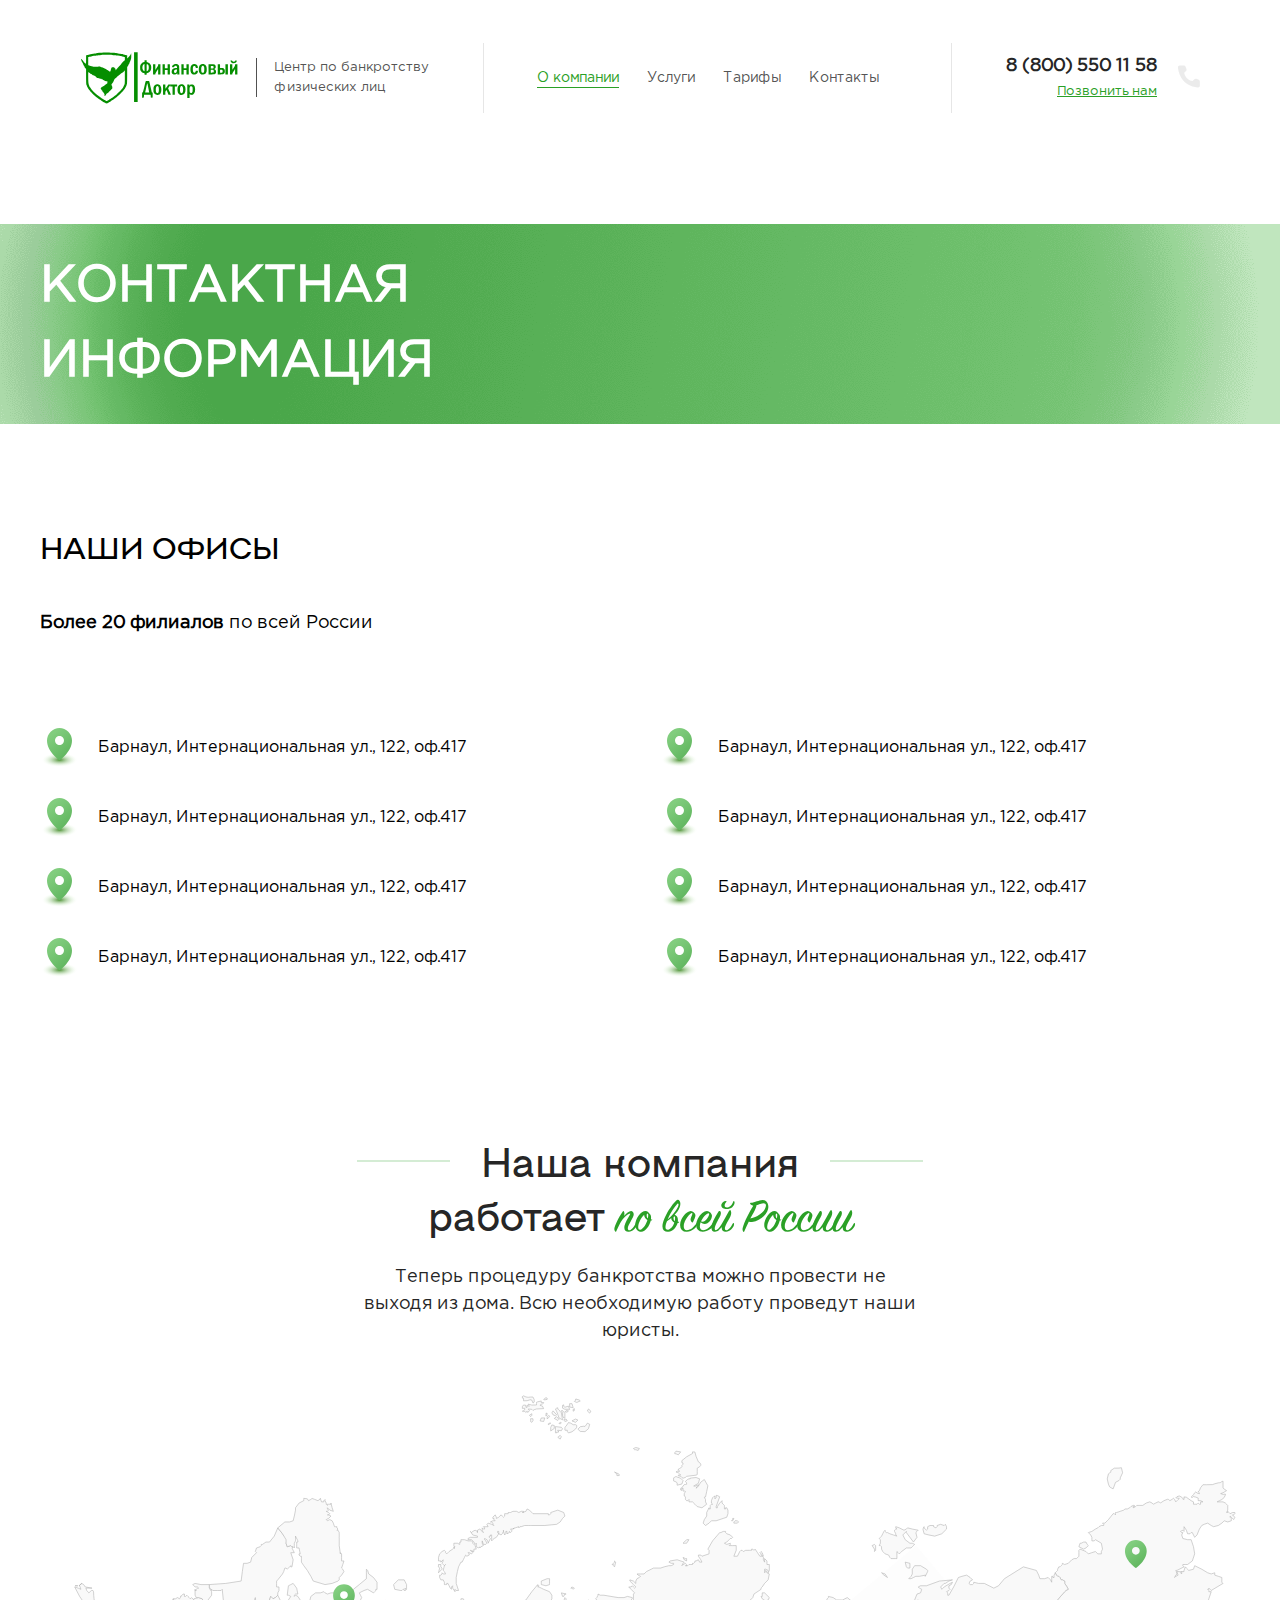
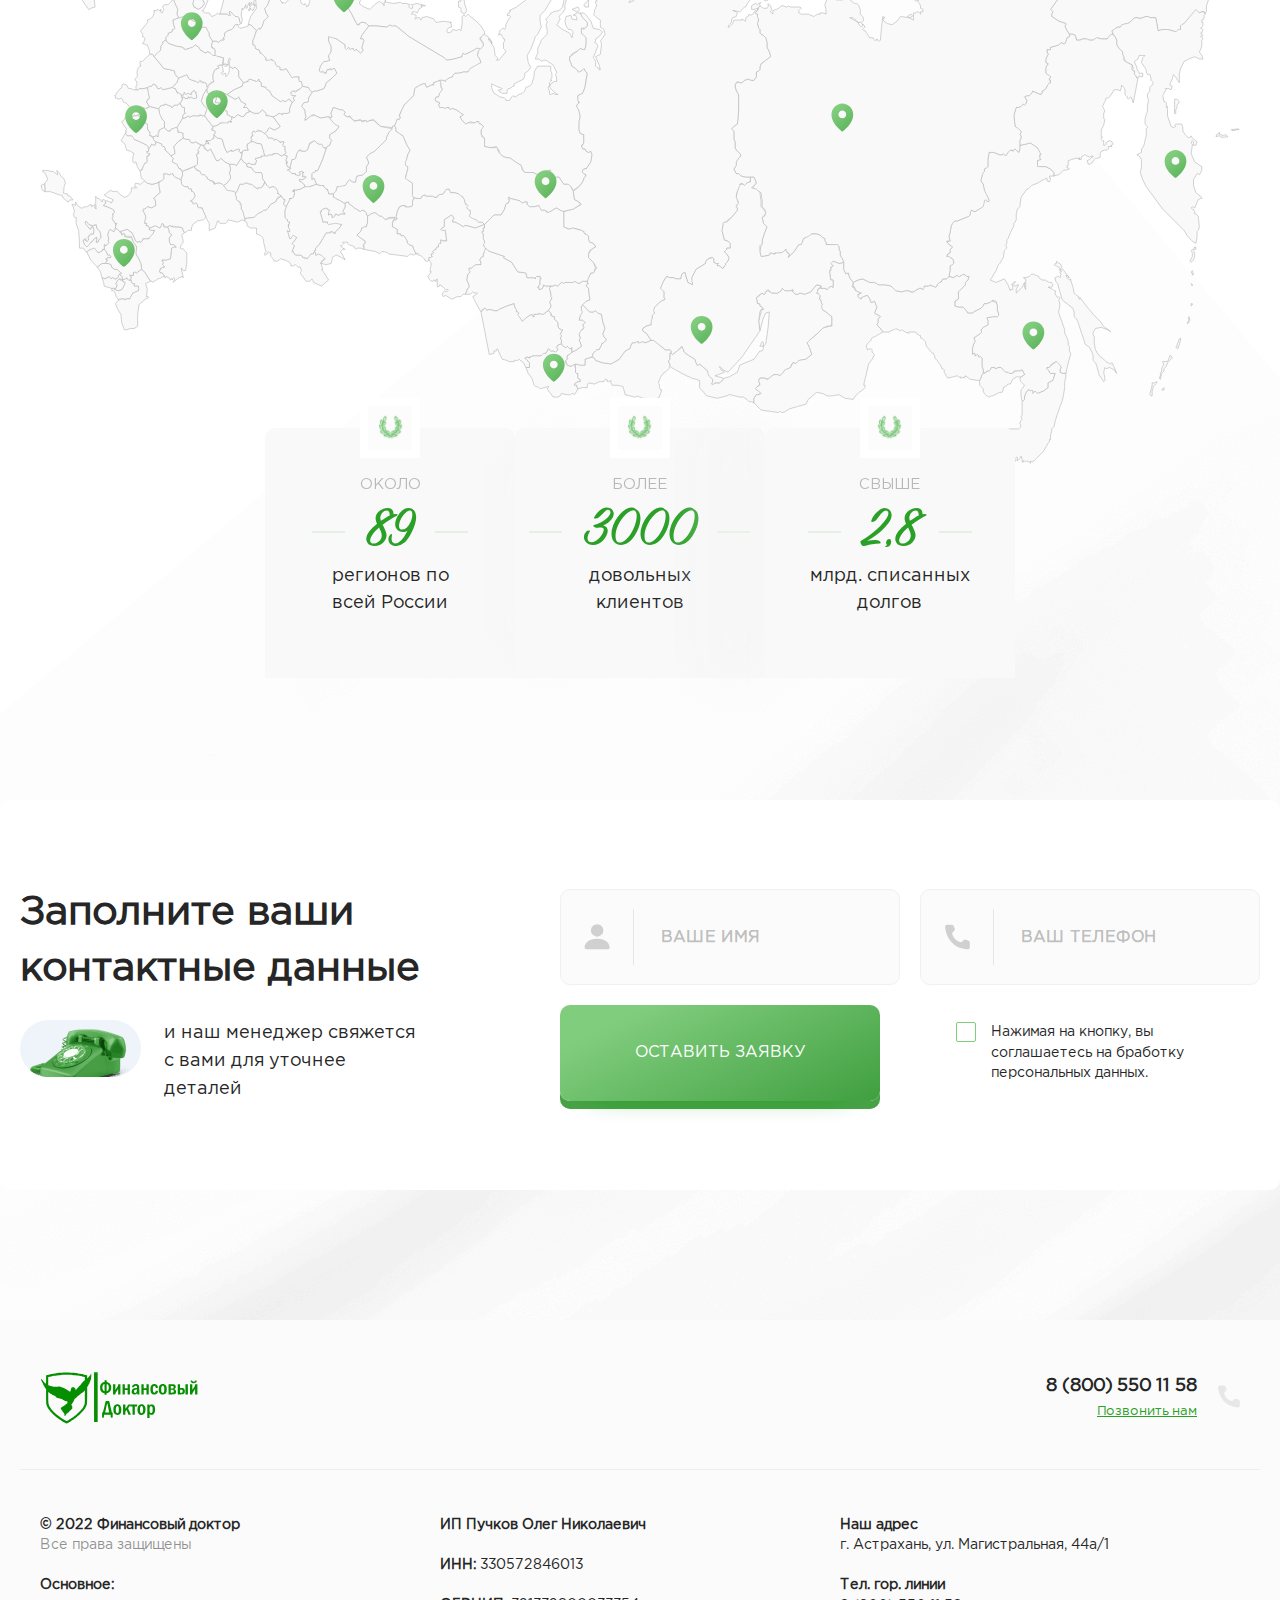
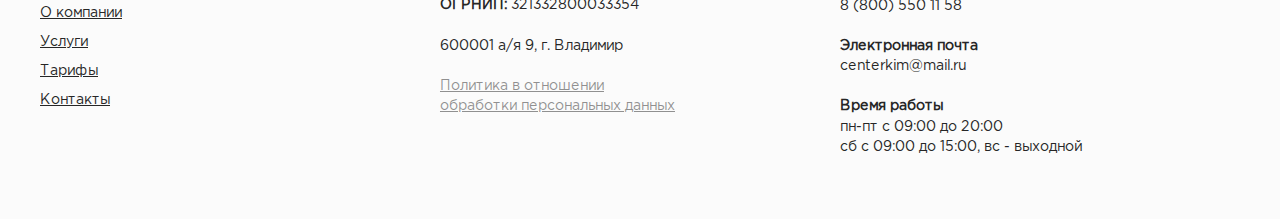
==== commit a74d427f: "update pages" ====
--- a/contacts.html
+++ b/contacts.html
@@ -5,8 +5,8 @@
     <meta charset="UTF-8">
     <meta name="viewport" content="width=device-width, user-scalable=no, initial-scale=1.0, maximum-scale=1.0, minimum-scale=1.0">
     <meta http-equiv="X-UA-Compatible" content="ie=edge">
-    <link rel="stylesheet" href="css/style.css?_v=20221023133841">
-    <link rel="stylesheet" href="css/fancybox.css?_v=20221023133841">
+    <link rel="stylesheet" href="css/style.css?_v=20221023203801">
+    <link rel="stylesheet" href="css/fancybox.css?_v=20221023203801">
     <title>Главная</title>
 
 </head>
@@ -394,7 +394,7 @@
 
         </div>
     </div>
-    <script src="js/script.js?_v=20221023133841"></script>
+    <script src="js/script.js?_v=20221023203801"></script>
 </body>
 
 </html>--- a/css/style.css
+++ b/css/style.css
@@ -511,7 +511,7 @@
 }
 
 .advantages__item {
-  padding: 25px 28px 30px;
+  padding: 25px 28px 24px;
   background: #FFFFFF;
   border-radius: 10px 10px 0px 0px;
   position: relative;
@@ -525,18 +525,6 @@
   background: url("../images/icons/lines.svg") 7px 50% no-repeat;
   background-size: 19px 13px;
   padding-left: 38px;
-}
-
-.advantages__column:first-child .advantages__item::before {
-  display: none;
-}
-
-.advantages__column:last-child .advantages__item {
-  margin-bottom: 0;
-}
-
-.advantages__column:last-child .advantages__item::after {
-  display: none;
 }
 
 .advantages__text {
@@ -599,6 +587,61 @@
   margin-bottom: 73px;
 }
 
+.steps__item:nth-child(1) .item-steps__icon {
+  overflow: visible;
+}
+
+.steps__item:nth-child(1) .item-steps__icon img {
+  position: absolute;
+  bottom: -1px;
+  right: 0;
+  width: 139%;
+  height: 139%;
+  border-bottom-right-radius: 10px;
+}
+
+.steps__item:nth-child(3) .item-steps__icon {
+  overflow: visible;
+}
+
+.steps__item:nth-child(3) .item-steps__icon img {
+  position: absolute;
+  bottom: -1px;
+  right: 0;
+  width: 100%;
+  height: 110%;
+  border-bottom-right-radius: 10px;
+  border-bottom-left-radius: 10px;
+}
+
+.steps__item:nth-child(5) .item-steps__icon {
+  overflow: visible;
+}
+
+.steps__item:nth-child(5) .item-steps__icon img {
+  position: absolute;
+  bottom: -1px;
+  right: 0;
+  width: 120%;
+  height: 120%;
+  border-bottom-right-radius: 10px;
+  border-bottom-left-radius: 10px;
+}
+
+.steps__item:nth-child(4) .item-steps__icon {
+  overflow: visible;
+}
+
+.steps__item:nth-child(4) .item-steps__icon img {
+  position: absolute;
+  bottom: -1px;
+  right: 0;
+  width: 100%;
+  height: 100%;
+  border-bottom-right-radius: 10px;
+  border-bottom-left-radius: 10px;
+}
+
 .steps__bottom_relative {
   -webkit-transform: none !important;
   transform: none !important;
@@ -617,6 +660,7 @@
 }
 
 .item-steps__icon {
+  position: relative;
   margin: 0 auto 20px auto;
   width: 100px;
   overflow: hidden;
@@ -717,6 +761,11 @@
   position: relative;
 }
 
+.location__image img {
+  -o-object-fit: contain;
+  object-fit: contain;
+}
+
 .location__container {
   padding-top: 125px;
 }
@@ -1033,6 +1082,16 @@
   font-weight: 700;
   margin-left: 56px;
   text-align: left;
+}
+
+.results__body::after {
+  content: "";
+  position: absolute;
+  bottom: -30%;
+  left: 0;
+  width: 100%;
+  height: 100%;
+  background: url("../images/results/bushes-bg.png") 0 -100%/cover no-repeat;
 }
 
 .results__container {
@@ -1116,7 +1175,7 @@
 
 .main-block {
   position: relative;
-  z-index: 2;
+  z-index: 4;
 }
 
 .main-block__body {
@@ -1245,22 +1304,21 @@
   position: absolute;
   bottom: -300px;
   left: 0;
-  height: 550px;
+  height: 600px;
   width: 100%;
-  background: url("../images/problem/bushes.png") 0 -120px no-repeat;
+  background: url("../images/problem/bushes.png") 0 -82px no-repeat;
   background-size: cover;
   z-index: 4;
 }
 
 .problem__container {
-  padding-top: 128px;
-  position: relative;
-  z-index: 3;
+  padding-top: 129px;
 }
 
 .problem__phone {
   background: url("../images/problem/phone.png") 0 0/contain no-repeat;
   position: absolute;
+  z-index: 3;
   left: 27%;
   bottom: -490px;
   width: 902px;
@@ -1269,6 +1327,7 @@
 
 .problem__container {
   padding-bottom: 127px;
+  position: relative;
 }
 
 .problem__play {
@@ -1348,6 +1407,11 @@
   text-align: left;
 }
 
+.problem__text {
+  position: relative;
+  z-index: 4;
+}
+
 .problem__text p {
   font-size: 18px;
   line-height: 160%;
@@ -1425,7 +1489,7 @@
   display: -webkit-box;
   display: -ms-flexbox;
   display: flex;
-  margin-right: 24px;
+  margin-right: 25px;
   -webkit-box-pack: end;
   -ms-flex-pack: end;
   justify-content: flex-end;
@@ -1579,7 +1643,7 @@
 
 .experiences {
   overflow: hidden;
-  background: url("../images/experiences/bg.png") 0 75%/cover no-repeat;
+  background: url("../images/experiences/bg.jpg") 0 75%/cover no-repeat;
   min-height: 806px;
 }
 
@@ -1952,7 +2016,7 @@
 
 .modal__wrapper {
   overflow: hidden;
-  padding: 48px 70px;
+  padding: 37px 70px 48px;
   border-radius: 10px;
   background: #fff;
   display: -webkit-box;
@@ -2010,7 +2074,6 @@
   position: relative;
   -ms-flex-item-align: end;
   align-self: flex-end;
-  margin-bottom: 30px;
 }
 
 .modal__close::before {
@@ -2342,13 +2405,24 @@
 
 .services__item:nth-child(2) .item-services__image {
   position: relative;
-  left: 4px;
+  left: -95px;
+  top: 30px;
+  -webkit-box-flex: 0;
+  -ms-flex: 0 0 370px;
+  flex: 0 0 370px;
 }
 
 .services__item:nth-child(3) .item-services__image {
   position: relative;
-  left: 46px;
-  top: 10px;
+  left: -40px;
+  top: 15px;
+  -webkit-box-flex: 0;
+  -ms-flex: 0 0 400px;
+  flex: 0 0 400px;
+}
+
+.services__item:nth-child(3) .item-services__content {
+  padding-left: 85px !important;
 }
 
 .item-services {
@@ -3029,7 +3103,13 @@
     margin-top: -135px;
   }
 
-  .advantages__item::before {
+  .advantages__column {
+    -webkit-box-flex: 0;
+    -ms-flex: 0 1 33.333%;
+    flex: 0 1 33.333%;
+  }
+
+  .advantages__column:nth-child(2) .advantages__item::before {
     content: "";
     position: absolute;
     top: 50%;
@@ -3044,7 +3124,7 @@
     border-radius: 10px;
   }
 
-  .advantages__item::after {
+  .advantages__column:nth-child(2) .advantages__item::after {
     content: "";
     position: absolute;
     top: 50%;
@@ -3059,12 +3139,6 @@
     border-radius: 10px;
   }
 
-  .advantages__column {
-    -webkit-box-flex: 0;
-    -ms-flex: 0 1 33.333%;
-    flex: 0 1 33.333%;
-  }
-
   .steps__container_transparent {
     background: transparent;
   }
@@ -3193,7 +3267,7 @@
     background: rgba(243, 243, 243, 0.42);
     -webkit-filter: blur(25px);
     filter: blur(25px);
-    left: -30px;
+    left: 0;
     width: 60px;
     height: 80%;
   }
@@ -3207,7 +3281,7 @@
     background: rgba(243, 243, 243, 0.42);
     -webkit-filter: blur(25px);
     filter: blur(25px);
-    right: -30px;
+    right: 0;
     width: 60px;
     height: 100%;
   }
@@ -3256,7 +3330,7 @@
     position: absolute;
     top: 0;
     z-index: 3;
-    right: -10px;
+    right: 0;
     width: 66px;
     height: 100%;
     background: rgba(243, 243, 243, 0.26);
@@ -3294,12 +3368,23 @@
   .results::after {
     content: "";
     position: absolute;
-    bottom: 0;
+    bottom: -45%;
     left: 0;
-    z-index: 2;
+    z-index: 4;
     width: 100%;
     height: 100%;
     background: url("../images/results/bushes.png") 0 -100%/cover no-repeat;
+  }
+
+  .results::before {
+    content: "";
+    position: absolute;
+    bottom: -45%;
+    left: 0;
+    z-index: 5;
+    width: 100%;
+    height: 330px;
+    background: #fff;
   }
 
   .results__top {
@@ -3433,13 +3518,13 @@
   .contacts::before {
     content: "";
     position: absolute;
-    top: -300px;
-    left: 50%;
-    width: 150%;
-    height: 1000px;
+    top: -125px;
+    left: 3%;
+    width: 220%;
+    height: 1500px;
     background: url("../images/beginning/bg-white.png") right center/contain no-repeat;
-    -webkit-transform: translate(-50%, 0) rotate(-40deg);
-    transform: translate(-50%, 0) rotate(-40deg);
+    -webkit-transform: translate(-40%, 0) rotate(-40deg);
+    transform: translate(-40%, 0) rotate(-40deg);
   }
 
   .contacts__body {
@@ -3545,6 +3630,9 @@
     display: -webkit-box;
     display: -ms-flexbox;
     display: flex;
+    -webkit-box-align: center;
+    -ms-flex-align: center;
+    align-items: center;
     -webkit-box-flex: 1;
     -ms-flex: 1 1 auto;
     flex: 1 1 auto;
@@ -3681,8 +3769,8 @@
 
   .item-services__image {
     -webkit-box-flex: 0;
-    -ms-flex: 0 0 420px;
-    flex: 0 0 420px;
+    -ms-flex: 0 0 360px;
+    flex: 0 0 360px;
   }
 
   .item-services__content {
@@ -3697,6 +3785,7 @@
     -webkit-box-direction: reverse;
     -ms-flex-direction: row-reverse;
     flex-direction: row-reverse;
+    padding: 70px 20px 70px 100px;
   }
 
   .item-services:nth-child(odd) .item-services__content {
@@ -3767,6 +3856,20 @@
     align-items: flex-start !important;
   }
 
+  .section-our-services__item:nth-child(1) .item-our-services__image {
+    -webkit-box-flex: 0;
+    -ms-flex: 0 0 340px;
+    flex: 0 0 340px;
+    position: relative;
+    bottom: 85px;
+    margin-right: 85px;
+  }
+
+  .section-our-services__item:nth-child(2) .item-our-services__image {
+    position: relative;
+    left: 35px;
+  }
+
   .section-our-services__items_bottom {
     margin-top: 102px;
     margin-bottom: 100px;
@@ -3807,6 +3910,10 @@
     -webkit-box-flex: 1;
     -ms-flex: 1 1 auto;
     flex: 1 1 auto;
+  }
+
+  .item-our-services__bottom {
+    max-width: 730px;
   }
 }
 
@@ -3856,7 +3963,7 @@
     content: "";
     position: absolute;
     top: 0;
-    left: -122px;
+    left: -138px;
     height: 100%;
     width: 2px;
     background: rgba(240, 240, 240, 0.5);
@@ -3867,9 +3974,14 @@
     background: rgba(240, 240, 240, 0.5);
     position: absolute;
     top: 0;
-    right: -122px;
+    right: -138px;
     height: 100%;
     width: 2px;
+  }
+
+  .problem__container {
+    position: relative;
+    z-index: 3;
   }
 
   .problem__container {
@@ -3879,9 +3991,9 @@
   .problem__container::before {
     content: "";
     position: absolute;
-    top: 0;
-    left: -122px;
-    height: 100%;
+    top: -1px;
+    left: -138px;
+    height: calc(100% + 1px);
     width: 2px;
     background: rgba(240, 240, 240, 0.5);
   }
@@ -3890,9 +4002,9 @@
     content: "";
     background: rgba(240, 240, 240, 0.5);
     position: absolute;
-    top: 0;
-    right: -122px;
-    height: 100%;
+    top: -1px;
+    right: -138px;
+    height: calc(100% + 1px);
     width: 2px;
   }
 
@@ -3937,25 +4049,25 @@
   }
 
   .location__image_first {
-    top: 60px;
+    top: -150px;
     left: 0;
   }
 
   .location__image_first img {
-    width: 470px;
-    height: 703px;
+    width: 454px;
+    height: 1128px;
   }
 
   .location__image_second {
-    top: 68%;
+    top: 72%;
     -webkit-transform: translate(0, -50%);
     transform: translate(0, -50%);
     right: 0;
   }
 
   .location__image_second img {
-    width: 271px;
-    height: 461px;
+    width: 435px;
+    height: 818px;
   }
 }
 
@@ -4035,12 +4147,17 @@
     height: 600px;
   }
 
+  .problem {
+    overflow: hidden !important;
+  }
+
   .problem::before {
-    background: url("../images/problem/bushes.png") 0 0 no-repeat;
+    background: url("../images/problem/bushes.png") 0 0/cover no-repeat;
+    height: 680px;
   }
 
   .experiences {
-    background: url("../images/experiences/bg.png") 40% top/cover no-repeat;
+    background: url("../images/experiences/bg.jpg") 40% top/cover no-repeat;
   }
 
   .experiences__image img {
@@ -6028,6 +6145,12 @@
   }
 }
 
+@media (max-width: 340px) {
+  .problem::before {
+    bottom: -10px;
+  }
+}
+
 @media (min-width: 725.98px) and (max-width: 991.98px) {
   .header__container::before {
     top: -20px;
@@ -6233,6 +6356,13 @@
   }
 }
 
+@media (min-width: 1240px) and (max-width: 1800px) {
+  .problem::before {
+    height: 550px;
+    background: url("../images/problem/bushes.png") 0 -10px no-repeat;
+  }
+}
+
 @media (max-width: 991.98px) and (min-width: 725.98px) {
   .contacts__block {
     margin-bottom: 10px;
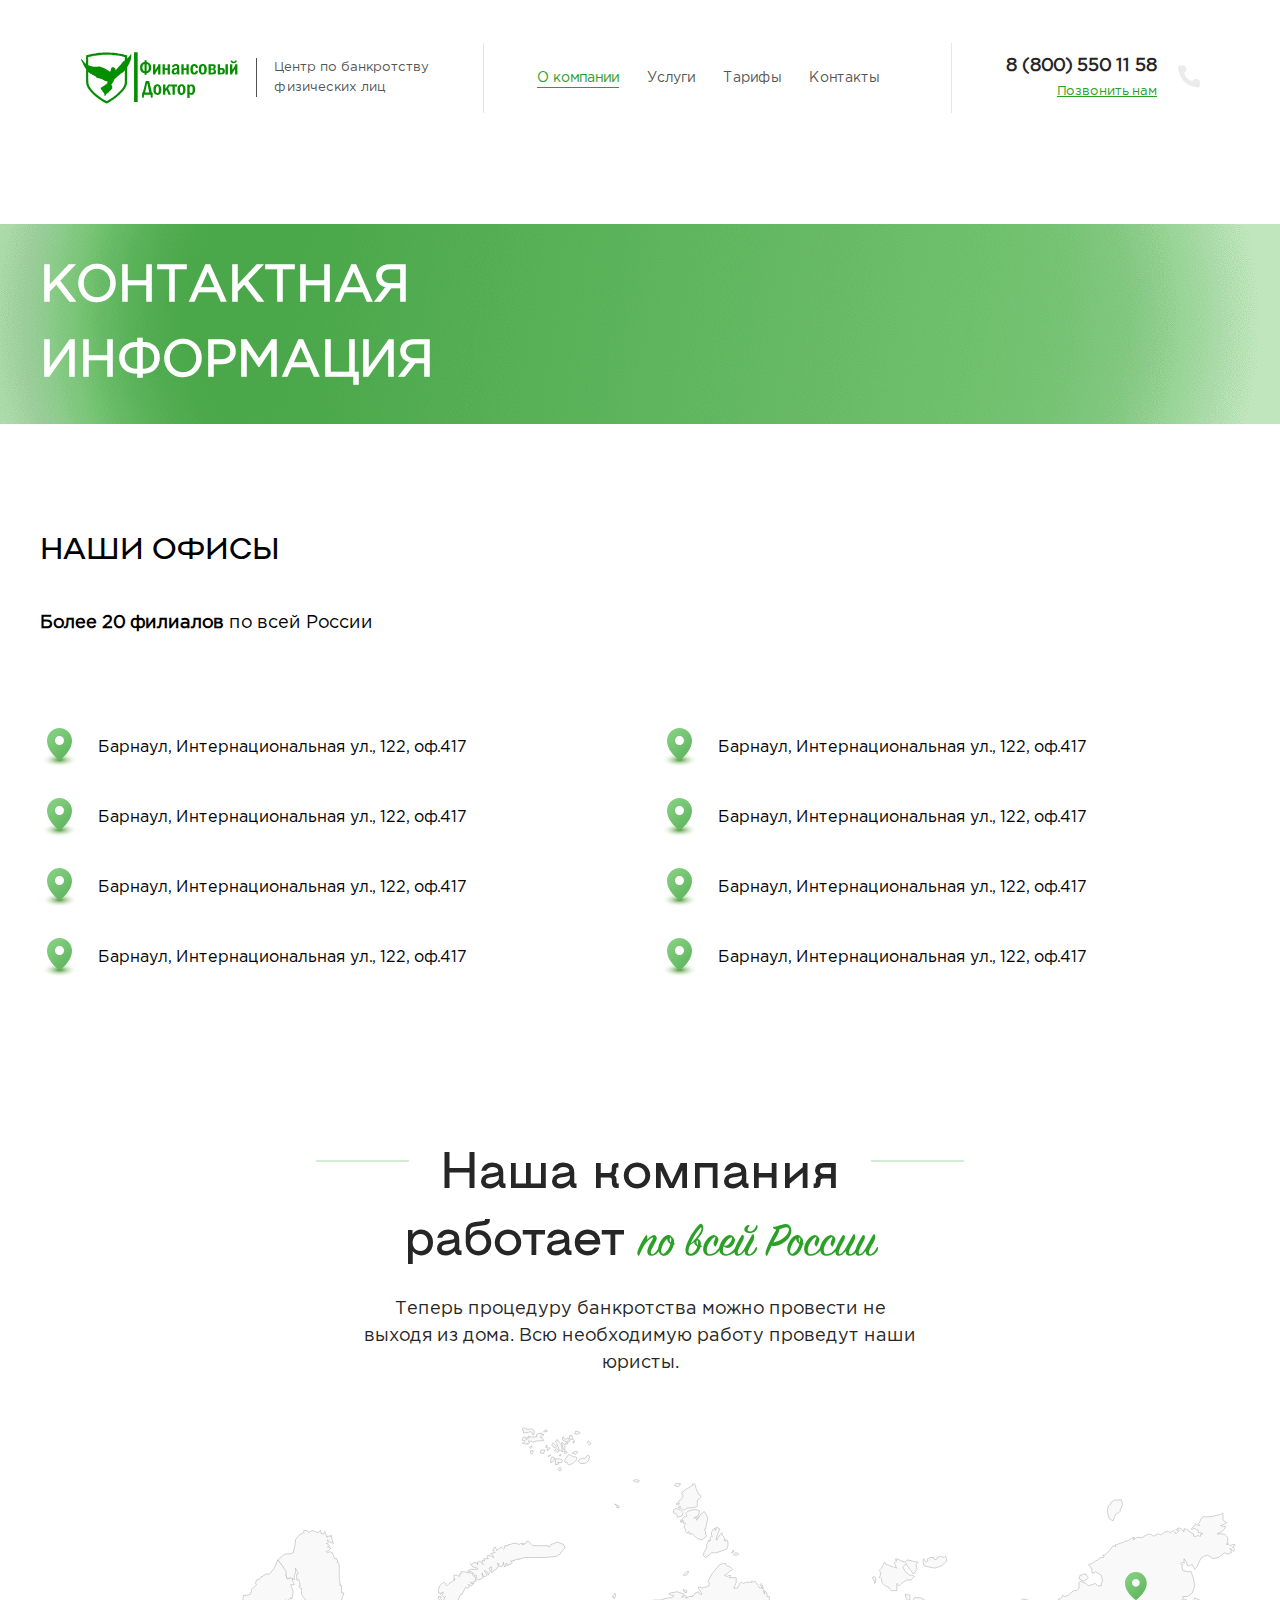
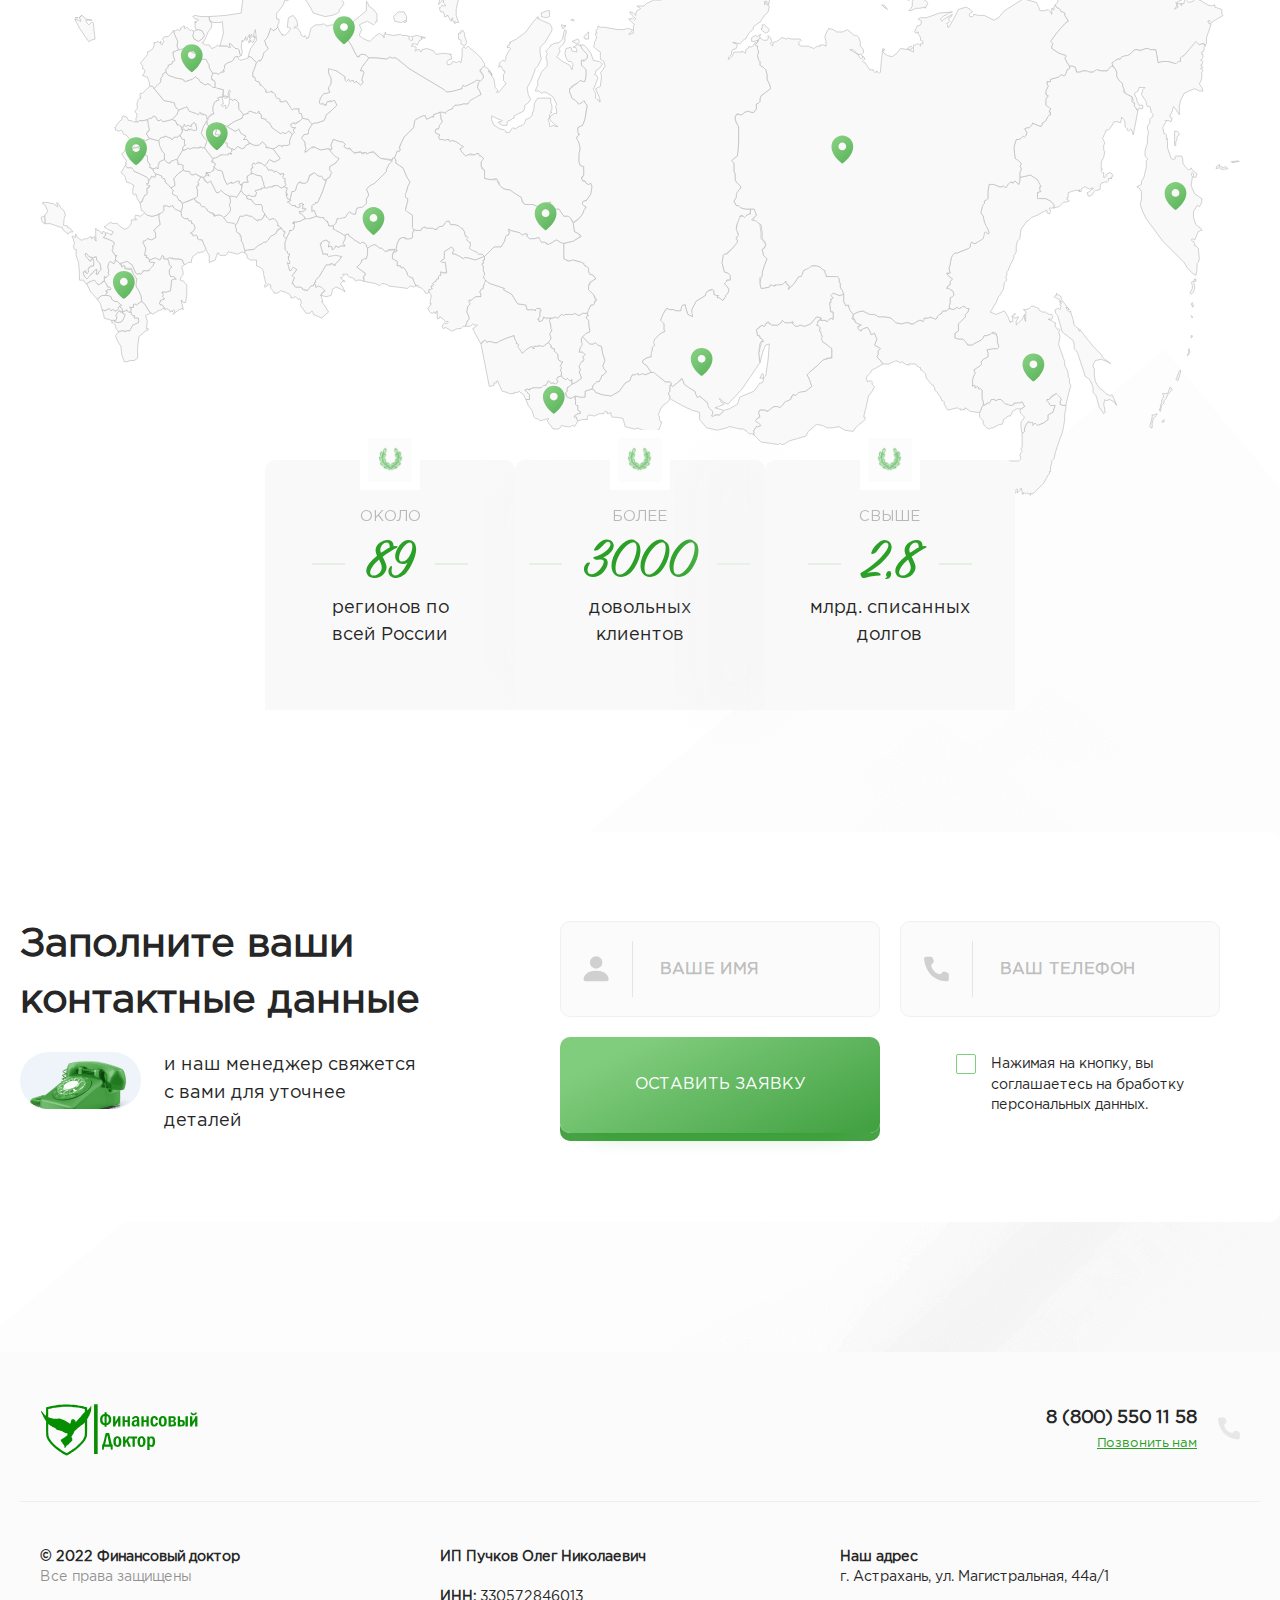
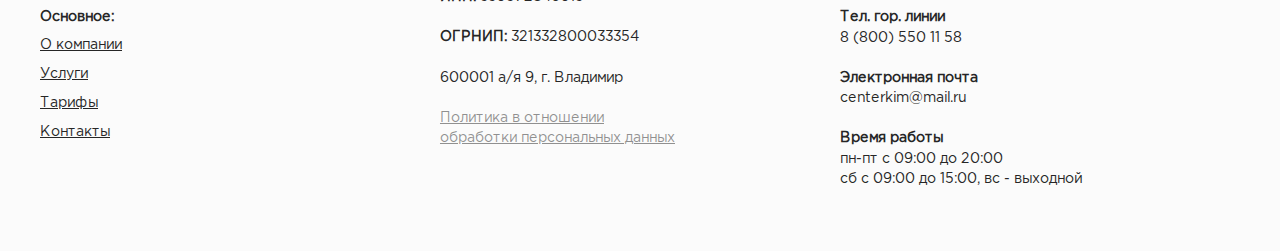
==== commit 16e923da: "fix pages" ====
--- a/contacts.html
+++ b/contacts.html
@@ -5,8 +5,8 @@
     <meta charset="UTF-8">
     <meta name="viewport" content="width=device-width, user-scalable=no, initial-scale=1.0, maximum-scale=1.0, minimum-scale=1.0">
     <meta http-equiv="X-UA-Compatible" content="ie=edge">
-    <link rel="stylesheet" href="css/style.css?_v=20221023203801">
-    <link rel="stylesheet" href="css/fancybox.css?_v=20221023203801">
+    <link rel="stylesheet" href="css/style.css?_v=20221024053934">
+    <link rel="stylesheet" href="css/fancybox.css?_v=20221024053934">
     <title>Главная</title>
 
 </head>
@@ -394,7 +394,7 @@
 
         </div>
     </div>
-    <script src="js/script.js?_v=20221023203801"></script>
+    <script src="js/script.js?_v=20221024053934"></script>
 </body>
 
 </html>--- a/css/style.css
+++ b/css/style.css
@@ -308,7 +308,7 @@
 .top-block__title {
   display: inline-block;
   line-height: 135%;
-  font-size: 40px;
+  font-size: 50px;
   margin-bottom: 16px;
   font-family: "NAMU";
 }
@@ -529,7 +529,7 @@
 
 .advantages__text {
   position: relative;
-  z-index: 3;
+  z-index: 5;
   font-size: 16px;
 }
 
@@ -1080,18 +1080,10 @@
   background: url("../images/icons/lines.svg") 0 10px no-repeat;
   background-size: 19px 13px;
   font-weight: 700;
+  position: relative;
+  z-index: 3;
   margin-left: 56px;
   text-align: left;
-}
-
-.results__body::after {
-  content: "";
-  position: absolute;
-  bottom: -30%;
-  left: 0;
-  width: 100%;
-  height: 100%;
-  background: url("../images/results/bushes-bg.png") 0 -100%/cover no-repeat;
 }
 
 .results__container {
@@ -1180,7 +1172,7 @@
 
 .main-block__body {
   min-height: 800px;
-  background: url("../images/intro/bg.jpg") 0 3px/cover no-repeat;
+  background: url("../images/intro/bg.jpg") 0 0/cover no-repeat;
 }
 
 .main-block__container {
@@ -1781,6 +1773,10 @@
   max-width: 260px;
   font-size: 18px;
   line-height: 155%;
+}
+
+.form-contacts__input {
+  max-width: 320px;
 }
 
 .form-contacts__input.focus {
@@ -2736,7 +2732,6 @@
 }
 
 .new-life-block__body {
-  max-width: 850px;
   margin: 0 auto;
   padding: 29px 58px;
   border: 1px solid #51AB50;
@@ -2844,10 +2839,6 @@
     -webkit-box-flex: 0;
     -ms-flex: 0 1 33.333%;
     flex: 0 1 33.333%;
-  }
-
-  .debts__body {
-    padding: 0 20px;
   }
 
   .debts__label {
@@ -3295,6 +3286,10 @@
     margin-bottom: 20px;
   }
 
+  .debts__body {
+    padding: 0 20px;
+  }
+
   .debts__title {
     -webkit-box-flex: 0;
     -ms-flex: 0 1 55%;
@@ -3387,6 +3382,16 @@
     background: #fff;
   }
 
+  .results__body::after {
+    content: "";
+    position: absolute;
+    bottom: -30%;
+    left: 0;
+    width: 100%;
+    height: 100%;
+    background: url("../images/results/bushes-bg.png") 0 -100%/cover no-repeat;
+  }
+
   .results__top {
     position: relative;
   }
@@ -3509,41 +3514,6 @@
     -webkit-box-pack: end;
     -ms-flex-pack: end;
     justify-content: flex-end;
-  }
-
-  .contacts {
-    position: relative;
-  }
-
-  .contacts::before {
-    content: "";
-    position: absolute;
-    top: -125px;
-    left: 3%;
-    width: 220%;
-    height: 1500px;
-    background: url("../images/beginning/bg-white.png") right center/contain no-repeat;
-    -webkit-transform: translate(-40%, 0) rotate(-40deg);
-    transform: translate(-40%, 0) rotate(-40deg);
-  }
-
-  .contacts__body {
-    display: -webkit-box;
-    display: -ms-flexbox;
-    display: flex;
-  }
-
-  .contacts__block {
-    -webkit-box-flex: 0;
-    -ms-flex: 0 0 490px;
-    flex: 0 0 490px;
-    margin-right: 50px;
-  }
-
-  .contacts__form {
-    -webkit-box-flex: 1;
-    -ms-flex: 1 1 auto;
-    flex: 1 1 auto;
   }
 
   .modal__butterfly {
@@ -3856,7 +3826,23 @@
     align-items: flex-start !important;
   }
 
-  .section-our-services__item:nth-child(1) .item-our-services__image {
+  .section-our-services__item:nth-child(1) .item-our-services__image img {
+    width: 100%;
+    height: auto;
+  }
+
+  .section-our-services__items_bottom {
+    margin-top: 102px;
+    margin-bottom: 100px;
+  }
+
+  .section-our-services__items_bottom .item-our-services__image {
+    -ms-flex-item-align: end;
+    align-self: flex-end;
+    padding-bottom: 20px;
+  }
+
+  .section-our-services__items_bottom .section-our-services__item:nth-child(1) .item-our-services__image {
     -webkit-box-flex: 0;
     -ms-flex: 0 0 340px;
     flex: 0 0 340px;
@@ -3865,20 +3851,9 @@
     margin-right: 85px;
   }
 
-  .section-our-services__item:nth-child(2) .item-our-services__image {
+  .section-our-services__items_bottom .section-our-services__item:nth-child(2) .item-our-services__image {
     position: relative;
     left: 35px;
-  }
-
-  .section-our-services__items_bottom {
-    margin-top: 102px;
-    margin-bottom: 100px;
-  }
-
-  .section-our-services__items_bottom .item-our-services__image {
-    -ms-flex-item-align: end;
-    align-self: flex-end;
-    padding-bottom: 20px;
   }
 
   .item-our-services__body {
@@ -3914,6 +3889,10 @@
 
   .item-our-services__bottom {
     max-width: 730px;
+  }
+
+  .new-life-block__body {
+    max-width: 850px;
   }
 }
 
@@ -4012,6 +3991,13 @@
     padding-left: 98px;
   }
 
+  .contacts_bg::before {
+    left: 15% !important;
+    top: 300px !important;
+    width: 230% !important;
+    height: 1400px !important;
+  }
+
   .contacts_bg .contacts__container {
     position: relative;
     margin-top: 122px;
@@ -4020,9 +4006,9 @@
   .contacts_bg .contacts__container::before {
     content: "";
     position: absolute;
-    top: -122px;
-    left: -122px;
-    height: calc(100% + 122px);
+    top: -129px;
+    left: -33px;
+    height: calc(100% + 142px);
     width: 2px;
     background: rgba(240, 240, 240, 0.5);
   }
@@ -4031,10 +4017,45 @@
     content: "";
     background: rgba(240, 240, 240, 0.5);
     position: absolute;
-    top: -122px;
-    right: -122px;
-    height: calc(100% + 122px);
+    top: -129px;
+    right: -33px;
+    height: calc(100% + 142px);
     width: 2px;
+  }
+
+  .contacts {
+    position: relative;
+  }
+
+  .contacts::before {
+    content: "";
+    position: absolute;
+    top: 80px;
+    left: 20%;
+    width: 220%;
+    height: 1500px;
+    background: url("../images/beginning/bg-white.png") right center/contain no-repeat;
+    -webkit-transform: translate(-40%, 0) rotate(-40deg);
+    transform: translate(-40%, 0) rotate(-40deg);
+  }
+
+  .contacts__body {
+    display: -webkit-box;
+    display: -ms-flexbox;
+    display: flex;
+  }
+
+  .contacts__block {
+    -webkit-box-flex: 0;
+    -ms-flex: 0 0 490px;
+    flex: 0 0 490px;
+    margin-right: 50px;
+  }
+
+  .contacts__form {
+    -webkit-box-flex: 1;
+    -ms-flex: 1 1 auto;
+    flex: 1 1 auto;
   }
 
   .section-our-services__items_bottom .section-our-services__item {
@@ -4104,6 +4125,12 @@
   }
 }
 
+@media (max-width: 1450px) {
+  .beginning__butterfly {
+    left: -50px;
+  }
+}
+
 @media (max-width: 1240px) {
   .top-block__title span::before,
   .top-block__title span::after {
@@ -4164,6 +4191,18 @@
     width: 550px;
     height: 500px;
   }
+
+  .contacts {
+    padding-bottom: 80px;
+  }
+
+  .contacts_bg::before {
+    display: none;
+  }
+
+  .contacts__block {
+    margin-bottom: 60px !important;
+  }
 }
 
 @media (max-width: 1200px) {
@@ -4186,6 +4225,10 @@
 
   .top-block__title {
     font-size: 30px;
+  }
+
+  .top-block__title b {
+    font-size: 40px;
   }
 
   .top-block__title {
@@ -4454,6 +4497,14 @@
     top: 23px;
   }
 
+  .item-location__body {
+    background: #FCFCFC;
+  }
+
+  .item-location__icon {
+    background: #FCFCFC;
+  }
+
   .debts__container {
     padding-top: 60px;
   }
@@ -4482,6 +4533,11 @@
     flex: 0 1 100%;
   }
 
+  .item-debts__text {
+    font-size: 18px;
+    background: url("../images/icons/lines.svg") 0 7px no-repeat;
+  }
+
   .results__container {
     padding-top: 60px;
   }
@@ -4491,7 +4547,7 @@
   }
 
   .main-block__body {
-    background: url("../images/intro/bg-adaptive.png") 0 bottom/cover no-repeat;
+    background: url("../images/intro/bg-adaptive.png") 0 0/cover no-repeat;
   }
 
   .main-block {
@@ -4514,8 +4570,8 @@
   }
 
   .main-block__image {
-    width: 588px;
-    height: 472px;
+    width: 571px;
+    height: 428px;
     right: -120px;
   }
 
@@ -4660,12 +4716,12 @@
   }
 
   .beginning__bush {
-    bottom: -33%;
-    right: -25%;
+    bottom: -32%;
+    right: -36%;
   }
 
   .experiences {
-    background: url("../images/experiences/bg-adapt.png") 0 bottom/cover no-repeat;
+    background: url("../images/experiences/bg-adapt-tablet.png") 0 bottom/cover no-repeat;
   }
 
   .experiences__container {
@@ -4683,14 +4739,6 @@
 
   .experiences__button {
     min-height: 96px;
-  }
-
-  .contacts {
-    padding-bottom: 80px;
-  }
-
-  .contacts__block {
-    margin-bottom: 60px !important;
   }
 
   .overlay {
@@ -4988,6 +5036,11 @@
 @media (max-width: 911.98px) {
   .item-steps:nth-child(4) {
     padding-top: 0 !important;
+    margin-left: 60px;
+  }
+
+  .item-steps:nth-child(5) {
+    margin-right: 60px;
   }
 }
 
@@ -5034,10 +5087,6 @@
 
   .medium-title {
     font-size: 25px;
-  }
-
-  .top-block__title b {
-    font-size: 40px;
   }
 
   .top-block__title span::before {
@@ -5315,11 +5364,6 @@
     padding-bottom: 105px;
   }
 
-  .item-debts__text {
-    font-size: 18px;
-    background: url("../images/icons/lines.svg") 0 7px no-repeat;
-  }
-
   .results__title {
     font-size: 28px;
     margin-bottom: 20px;
@@ -6029,7 +6073,7 @@
     margin-bottom: 60px;
   }
 
-  .section-our-services__item:nth-child(1) .item-our-services__image img {
+  .section-our-services__items_bottom .section-our-services__item:nth-child(1) .item-our-services__image img {
     -webkit-transform: scale(1.1);
     transform: scale(1.1);
     width: 330px !important;
@@ -6037,7 +6081,7 @@
     height: auto !important;
   }
 
-  .section-our-services__item:nth-child(2) .item-our-services__image img {
+  .section-our-services__items_bottom .section-our-services__item:nth-child(2) .item-our-services__image img {
     -webkit-transform: scale(1.1);
     transform: scale(1.1);
   }
@@ -6157,7 +6201,7 @@
   }
 
   .advantages__row {
-    margin: 0 -20px;
+    margin: -38px -20px 0;
     -webkit-box-pack: center;
     -ms-flex-pack: center;
     justify-content: center;
@@ -6244,7 +6288,7 @@
   }
 
   .debts__row {
-    margin: 0 -40px;
+    margin: 0 -10px;
   }
 
   .debts__column {
@@ -6252,7 +6296,7 @@
   }
 
   .debts__column {
-    padding: 0 40px;
+    padding: 0 10px;
   }
 
   .debts__column:last-child {
@@ -6270,6 +6314,11 @@
   }
 
   .item-debts {
+    width: 300px;
+    margin: 0 auto;
+  }
+
+  .item-debts {
     height: 190px;
   }
 
@@ -6278,13 +6327,120 @@
     background-size: 100% 233px;
   }
 
+  .results__container {
+    padding-bottom: 170px;
+  }
+
+  .problem__top {
+    max-width: 432px;
+  }
+
+  .problem__block {
+    max-width: 311px;
+  }
+
   .problem__phone {
     left: auto;
-    right: -27%;
+    right: -29%;
+  }
+
+  .abilities-new-life__bottom {
+    -webkit-box-pack: center;
+    -ms-flex-pack: center;
+    justify-content: center;
   }
 
   .abilities-new-life__label {
     width: 226px;
+  }
+
+  .beginning__content {
+    min-height: 340px;
+  }
+
+  .beginning__man {
+    left: 55%;
+  }
+
+  .modal__butterfly {
+    bottom: 290px;
+    left: 15px;
+  }
+
+  .modal__title {
+    margin-left: auto;
+    margin-right: auto;
+    max-width: 430px;
+    text-align: center;
+  }
+
+  .additional-costs__content {
+    max-width: 502px;
+    margin: 0 auto;
+  }
+
+  .item-our-services:nth-child(2) .item-our-services__image {
+    margin-bottom: 60px;
+  }
+}
+
+@media (min-width: 991.98px) and (max-width: 1240px) {
+  .header__logo {
+    margin-right: 40px;
+  }
+
+  .header__menu {
+    padding: 0 40px;
+    margin-right: 40px;
+  }
+}
+
+@media (min-width: 991.98px) and (max-width: 991.98px) {
+  .header__phone {
+    margin-right: 58px;
+  }
+}
+
+@media (min-width: 410px) and (max-width: 725.98px) {
+  .debts__title {
+    padding-right: 125px;
+  }
+}
+
+@media (min-width: 991.98px) and (max-width: 1670px) {
+  .results::after {
+    bottom: -57%;
+  }
+
+  .results::before {
+    bottom: -57%;
+  }
+}
+
+@media (min-width: 725.98px) and (max-width: 1240px) {
+  .results__items {
+    -ms-flex-wrap: wrap;
+    flex-wrap: wrap;
+  }
+
+  .contacts {
+    position: relative;
+  }
+
+  .contacts::before {
+    content: "";
+    position: absolute;
+    top: -600px;
+    left: -10%;
+    width: 130%;
+    height: 700px;
+    background: url("../images/beginning/bg-white.png") right center/contain no-repeat;
+    -webkit-transform: rotate(-40deg);
+    transform: rotate(-40deg);
+  }
+
+  .contacts__body {
+    padding: 80px 0 30px;
   }
 
   .block-contacts {
@@ -6304,55 +6460,10 @@
     max-width: 403px;
   }
 
-  .modal__butterfly {
-    bottom: 290px;
-    left: 15px;
-  }
-
-  .modal__title {
-    margin-left: auto;
-    margin-right: auto;
-    max-width: 430px;
-    text-align: center;
-  }
-
-  .additional-costs__content {
-    max-width: 502px;
-    margin: 0 auto;
-  }
-
-  .item-our-services:nth-child(2) .item-our-services__image {
-    margin-bottom: 60px;
-  }
-}
-
-@media (min-width: 991.98px) and (max-width: 1240px) {
-  .header__logo {
-    margin-right: 40px;
-  }
-
-  .header__menu {
-    padding: 0 40px;
-    margin-right: 40px;
-  }
-}
-
-@media (min-width: 991.98px) and (max-width: 991.98px) {
-  .header__phone {
-    margin-right: 58px;
-  }
-}
-
-@media (min-width: 410px) and (max-width: 725.98px) {
-  .debts__title {
-    padding-right: 125px;
-  }
-}
-
-@media (min-width: 725.98px) and (max-width: 1240px) {
-  .results__items {
-    -ms-flex-wrap: wrap;
-    flex-wrap: wrap;
+  .form-contacts__body {
+    -webkit-box-pack: justify;
+    -ms-flex-pack: justify;
+    justify-content: space-between;
   }
 }
 
@@ -6363,7 +6474,14 @@
   }
 }
 
-@media (max-width: 991.98px) and (min-width: 725.98px) {
+@media (min-width: 991.98px) and (max-width: 1360px) {
+  .beginning__butterfly {
+    left: 0;
+    top: 65%;
+  }
+}
+
+@media (max-width: 1240px) and (min-width: 725.98px) {
   .contacts__block {
     margin-bottom: 10px;
   }
